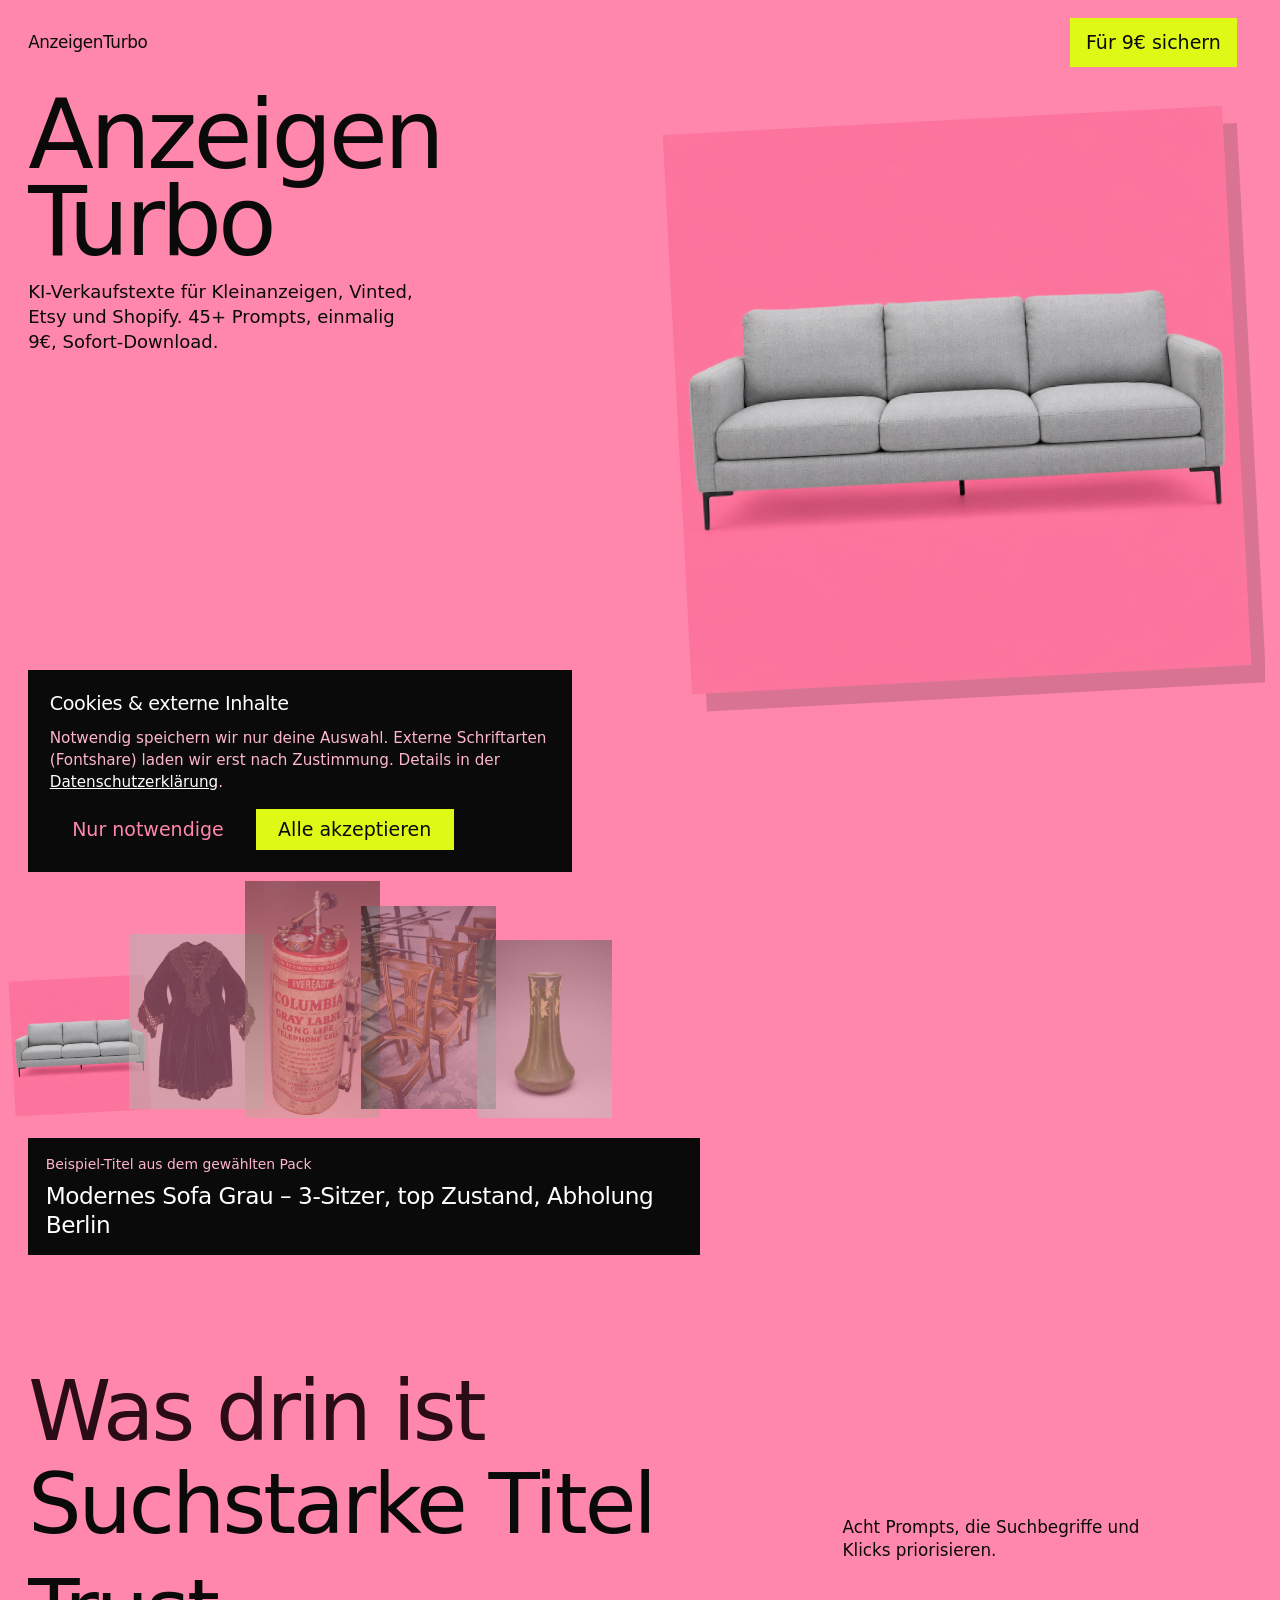
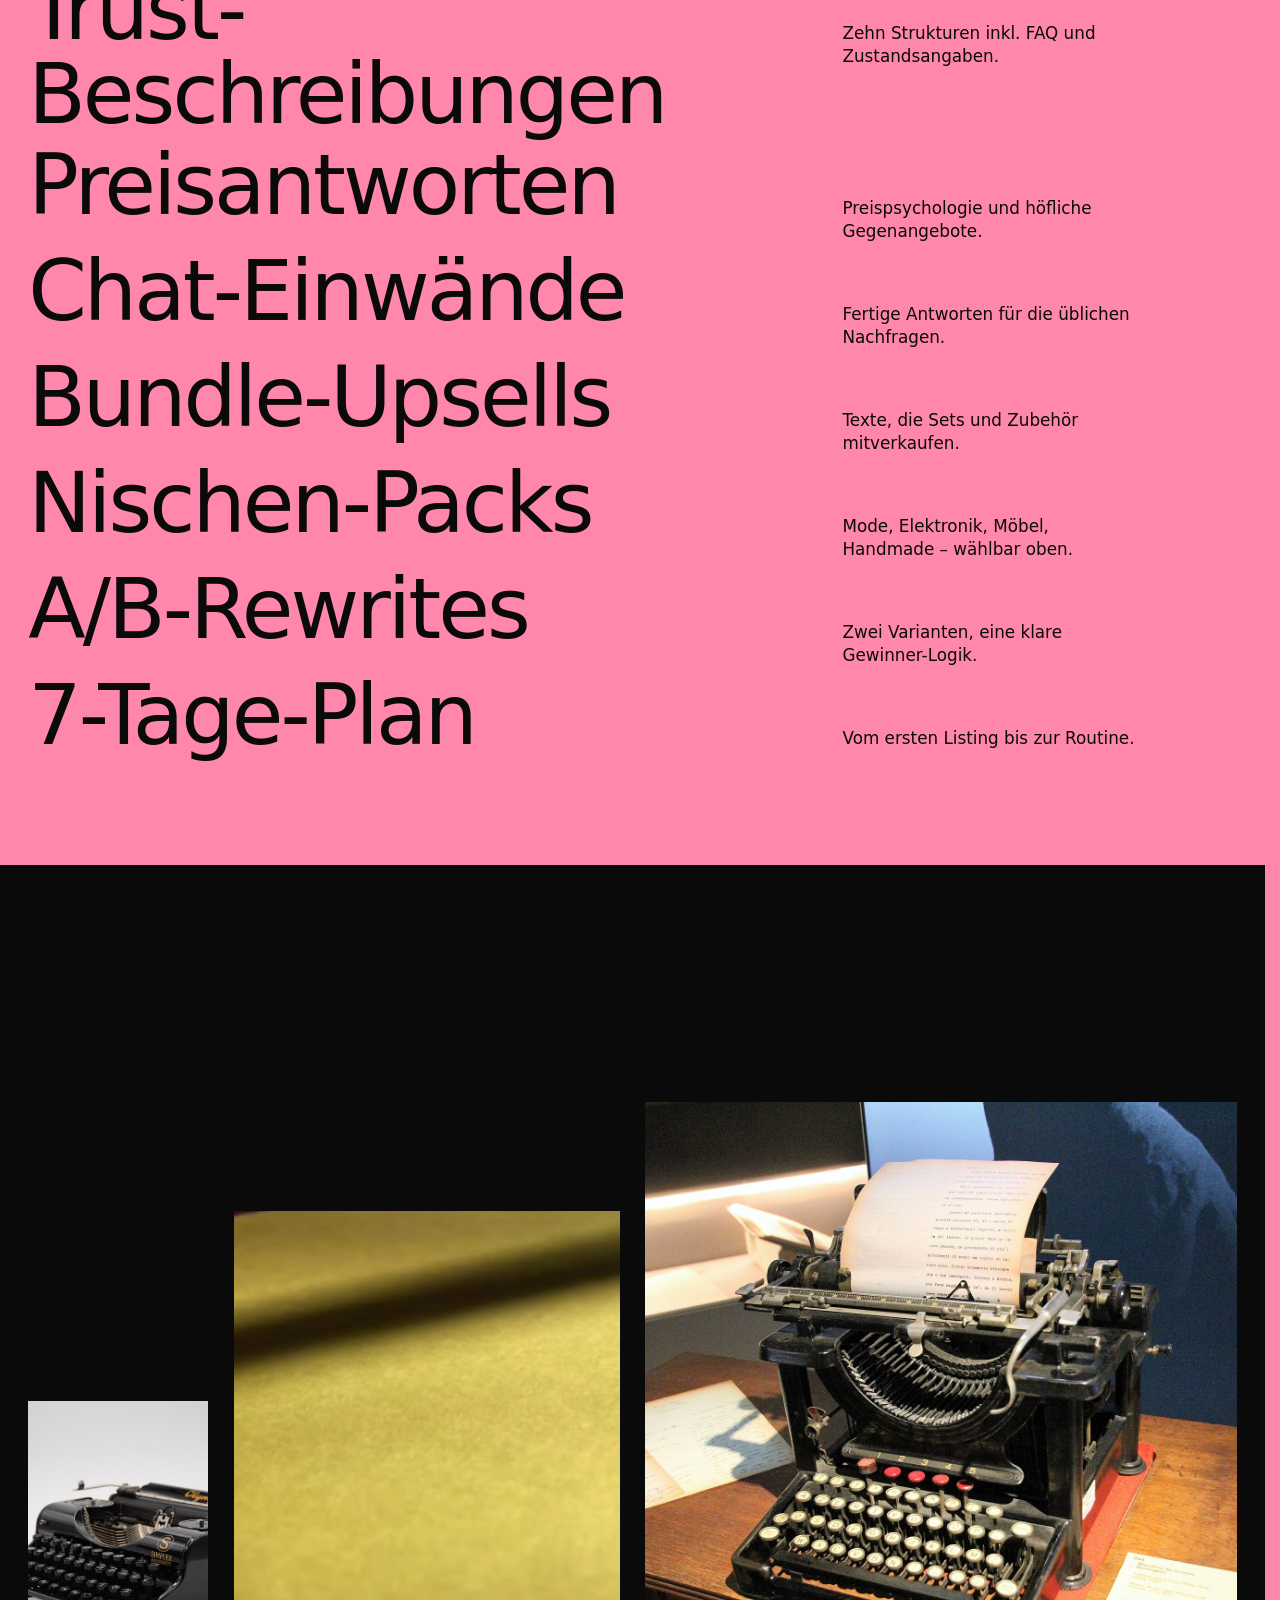
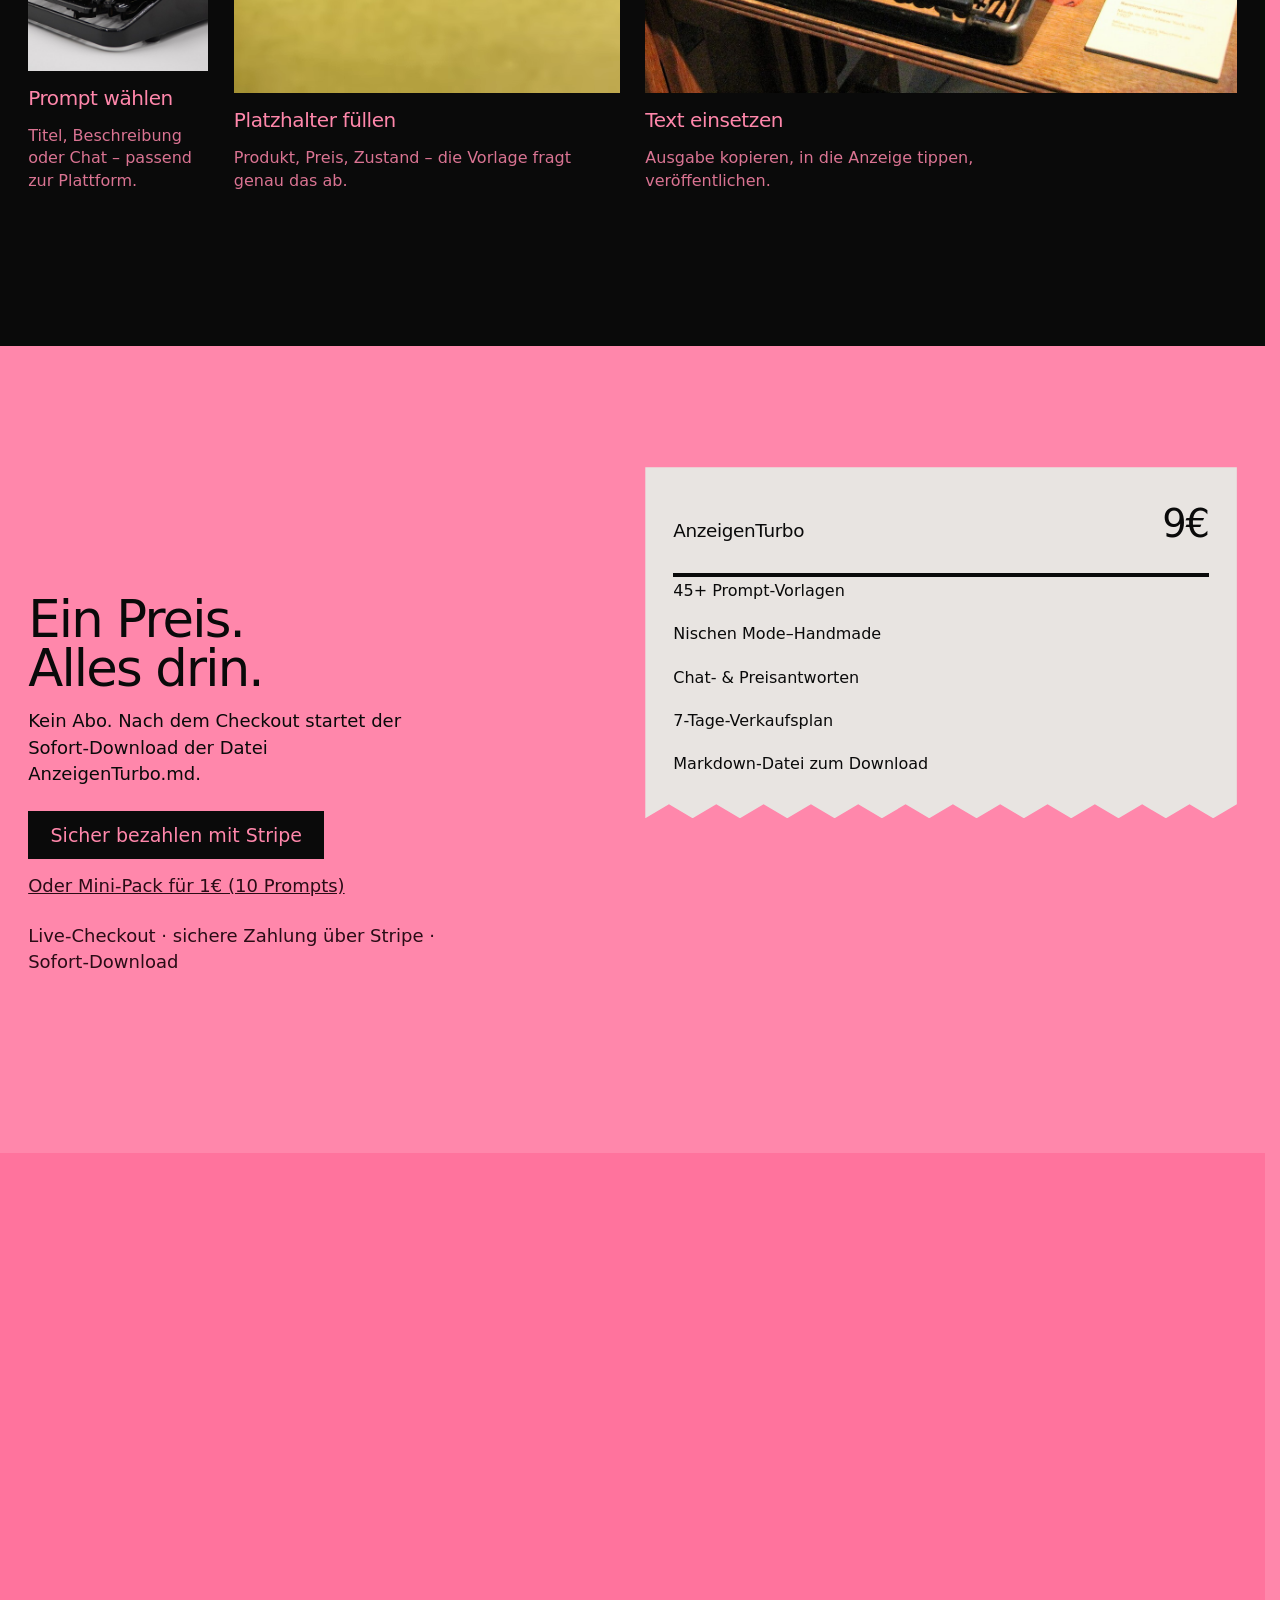
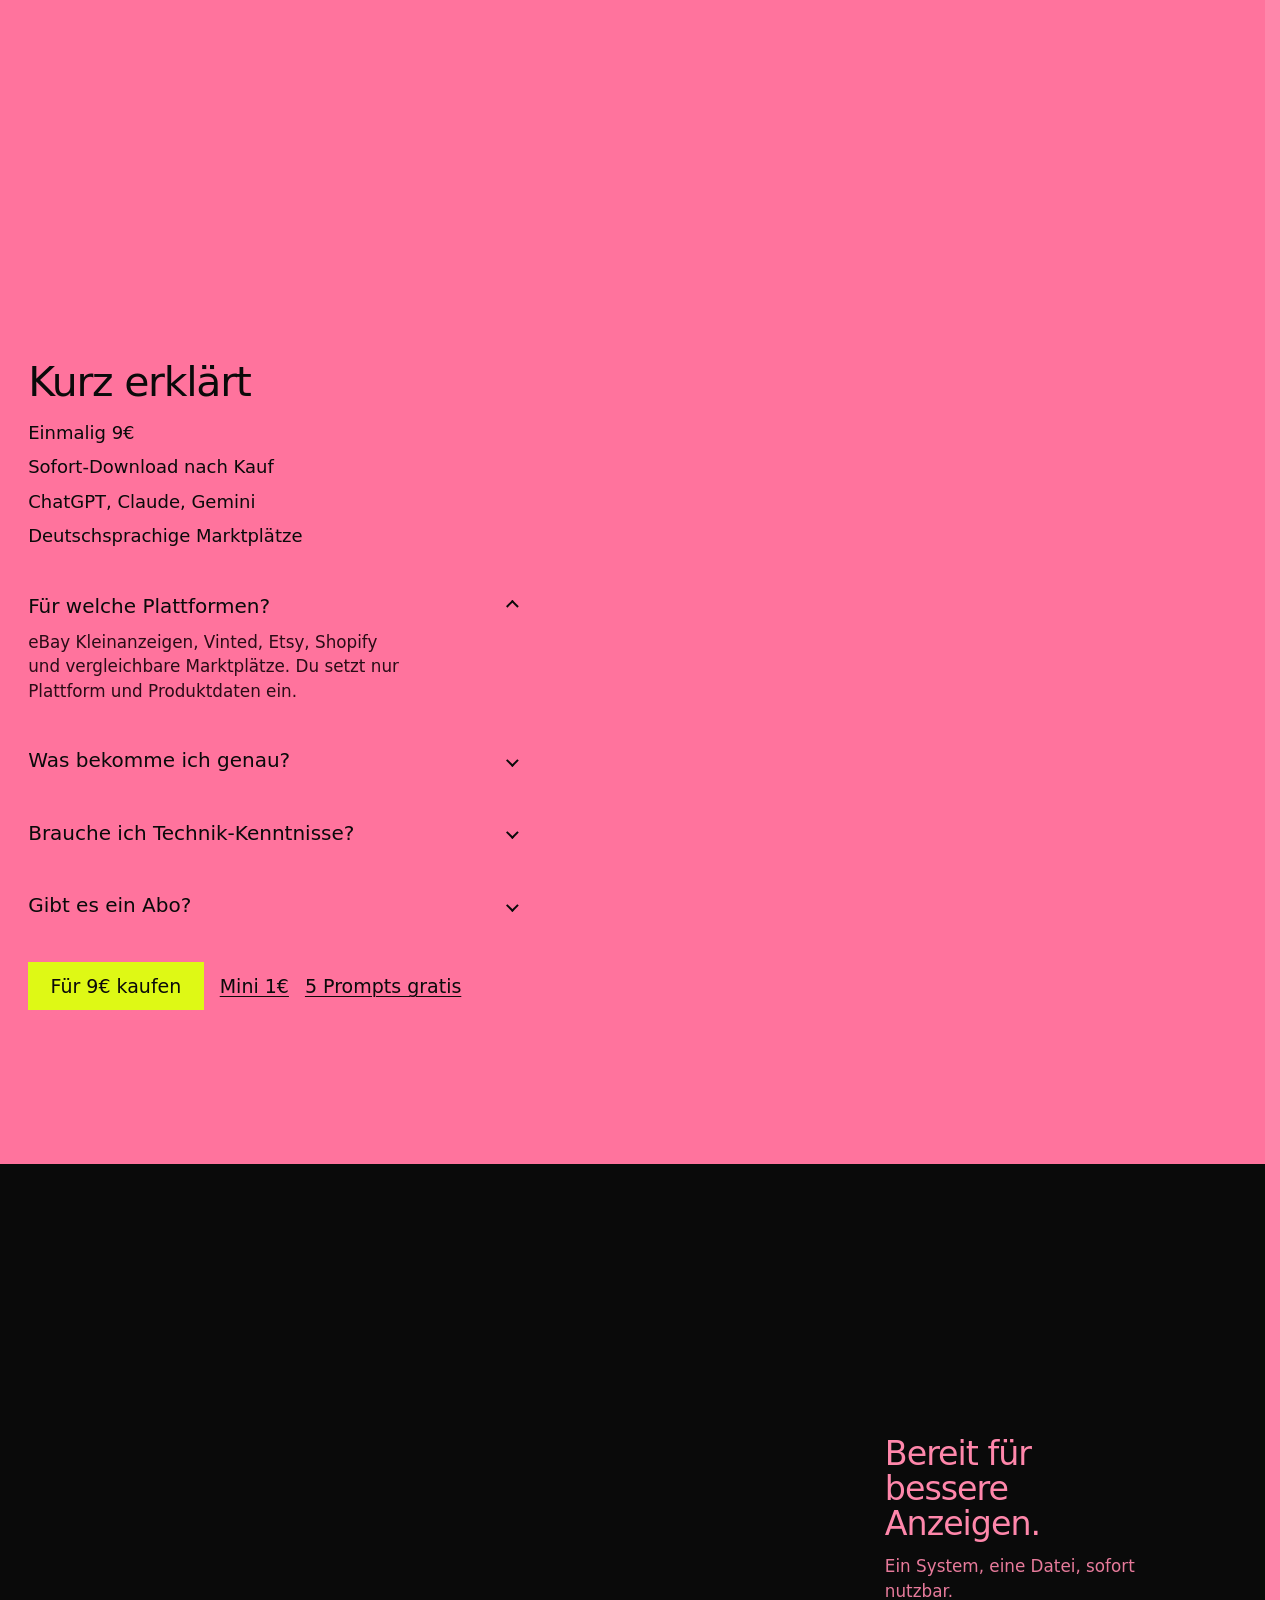
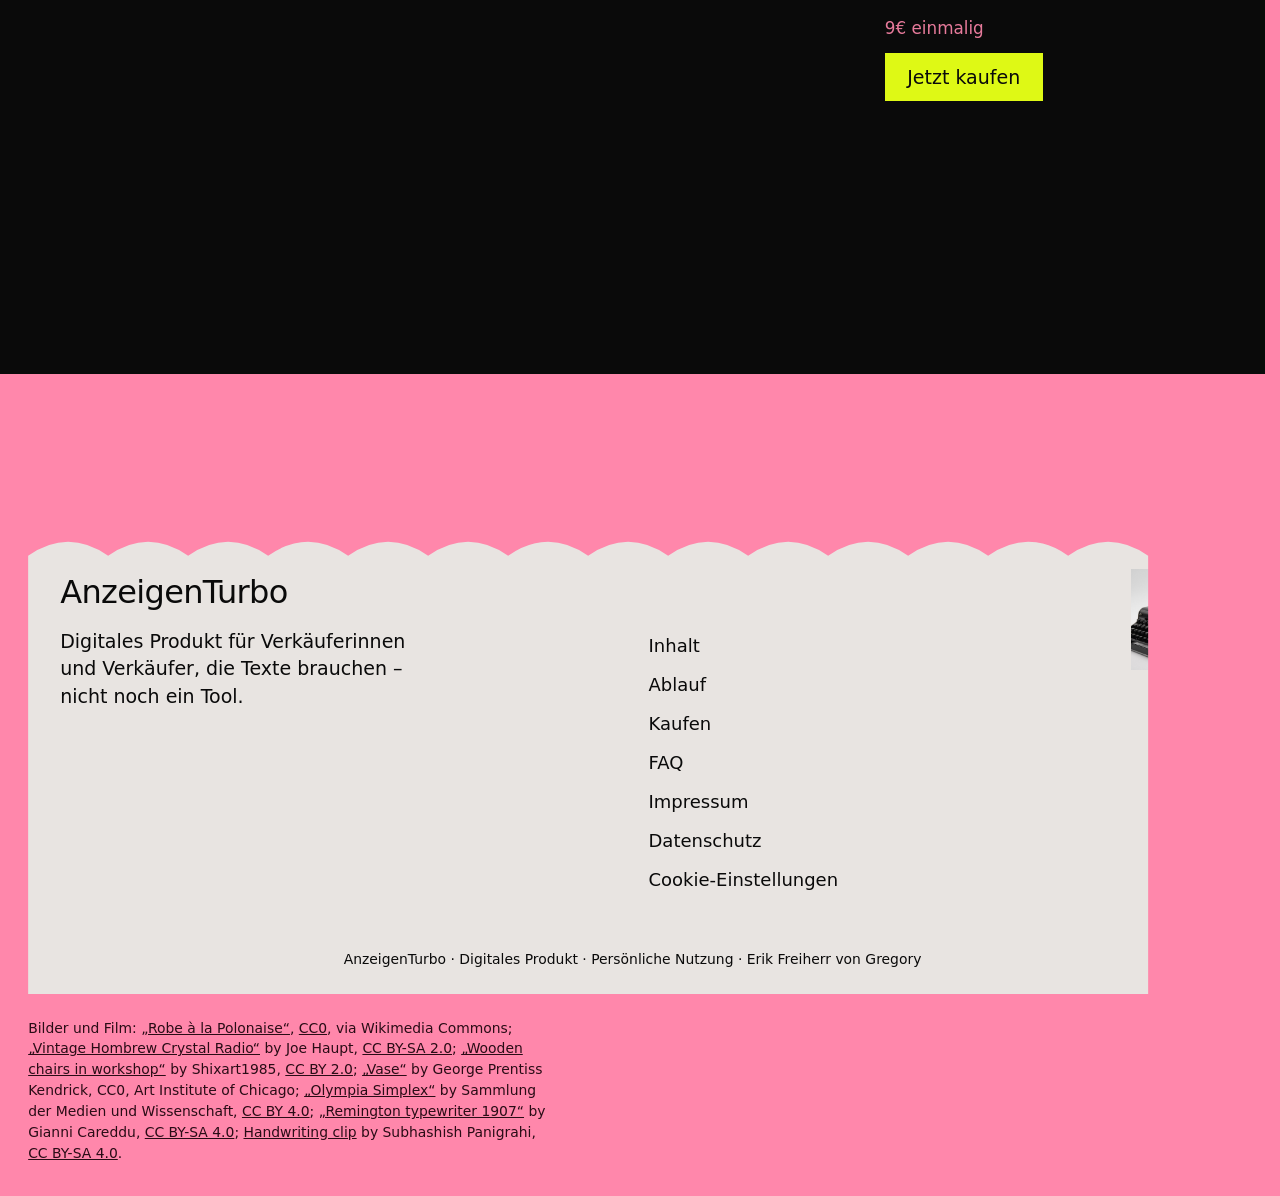
==== index.html @ a95c389b "Hero: floating sofa object without pink frame" ====
<!DOCTYPE html>
<html lang="de">
<head>
  <meta charset="utf-8" />
  <meta name="viewport" content="width=device-width, initial-scale=1" />
  <title>AnzeigenTurbo – Verkaufstexte in fünf Minuten</title>
  <meta name="description" content="45+ KI-Prompts für eBay Kleinanzeigen, Vinted, Etsy und Shopify. Einmalig 9€ – Sofort-Download." />
  <script>document.documentElement.classList.add("js");</script>
  <link rel="stylesheet" href="./styles.css?v=8" />
</head>
<body data-pack="voll">
  <header class="top">
    <a class="brand" href="./">AnzeigenTurbo</a>
    <a class="top-cta" id="top-buy" href="#kaufen">Für 9€ sichern</a>
  </header>

  <main>
    <section class="hero" aria-label="AnzeigenTurbo">
      <div class="hero-copy">
        <h1>Anzeigen<br />Turbo</h1>
        <p class="lede">KI-Verkaufstexte für Kleinanzeigen, Vinted, Etsy und Shopify. 45+ Prompts, einmalig 9€, Sofort-Download.</p>
        <a class="button hero-buy-inline" id="buy-btn" href="#kaufen">Jetzt für 9€</a>
      </div>

      <figure class="hero-object">
        <img id="hero-shot" src="./assets/anzeigenturbo-cover.png?v=8" width="1024" height="1024" alt="Modernes Sofa als Motiv für AnzeigenTurbo" />
      </figure>

      <div class="pack-meta wrap">
        <p class="arc-name" id="pack-name">Vollzugriff</p>
        <p class="arc-fact" id="pack-fact">45+ Prompts · 9€</p>
      </div>

      <div class="arc" aria-label="Nischen wählen">
        <div class="arc-track" id="arc-track" tabindex="0" role="listbox" aria-label="Prompt-Packs">
          <button type="button" class="arc-item is-active" role="option" aria-selected="true" data-pack="voll" data-name="Vollzugriff" data-fact="45+ Prompts · 9€" data-sample="Modernes Sofa Grau – 3-Sitzer, top Zustand, Abholung Berlin" data-img="./assets/anzeigenturbo-cover.png?v=8" data-alt="Modernes Sofa als Motiv für AnzeigenTurbo">
            <span class="arc-frame"><img src="./assets/anzeigenturbo-cover.png?v=8" width="1024" height="1024" alt="" /></span>
            <span class="sr-only">Vollzugriff</span>
          </button>
          <button type="button" class="arc-item" role="option" aria-selected="false" data-pack="mode" data-name="Mode" data-fact="Titel &amp; Maße für Kleidung" data-sample="Vintage Blazer Wolle Gr. M – kaum getragen, rauchfrei" data-img="./assets/found/robe-a-la-polonaise.jpg" data-alt="Historisches Kleid als Motiv für Mode-Anzeigen">
            <span class="arc-frame"><img src="./assets/found/robe-a-la-polonaise.jpg" width="1920" height="2486" alt="" loading="lazy" decoding="async" /></span>
            <span class="sr-only">Mode</span>
          </button>
          <button type="button" class="arc-item" role="option" aria-selected="false" data-pack="elektronik" data-name="Elektronik" data-fact="Technik klar, ohne Jargon" data-sample="Vintage Transistor-Radio – geprüft, inkl. Netzteil" data-img="./assets/found/vintage-hombrew-crystal-radio-15596109902.jpg" data-alt="Vintage-Radio als Motiv für Elektronik-Anzeigen">
            <span class="arc-frame"><img src="./assets/found/vintage-hombrew-crystal-radio-15596109902.jpg" width="1914" height="3400" alt="" loading="lazy" decoding="async" /></span>
            <span class="sr-only">Elektronik</span>
          </button>
          <button type="button" class="arc-item" role="option" aria-selected="false" data-pack="moebel" data-name="Möbel" data-fact="Maße, Zustand, Abholung" data-sample="Holzstuhl-Set restauriert – 4 Stück, massiv, Abholung" data-img="./assets/found/wooden-chairs-in-workshop-awaiting-restoration-and.jpg" data-alt="Holzstühle als Motiv für Möbel-Anzeigen">
            <span class="arc-frame"><img src="./assets/found/wooden-chairs-in-workshop-awaiting-restoration-and.jpg" width="1920" height="2876" alt="" loading="lazy" decoding="async" /></span>
            <span class="sr-only">Möbel</span>
          </button>
          <button type="button" class="arc-item" role="option" aria-selected="false" data-pack="handmade" data-name="Handmade" data-fact="Unikat-Story &amp; Material" data-sample="Handgefertigte Keramikvase – Unikat, Glasur Unikat" data-img="./assets/found/vase.jpg" data-alt="Keramikvase als Motiv für Handmade-Anzeigen">
            <span class="arc-frame"><img src="./assets/found/vase.jpg" width="843" height="1124" alt="" loading="lazy" decoding="async" /></span>
            <span class="sr-only">Handmade</span>
          </button>
        </div>
      </div>

      <div class="live-out" aria-live="polite">
        <p>Beispiel-Titel aus dem gewählten Pack</p>
        <strong id="live-sample">Modernes Sofa Grau – 3-Sitzer, top Zustand, Abholung Berlin</strong>
      </div>
    </section>

    <section class="features" id="nutzen" aria-labelledby="cap-heading">
      <h2 id="cap-heading" class="cap-lead" data-reveal>Was drin ist</h2>
      <ul class="cap-list" data-reveal>
        <li class="cap-row">
          <span class="cap-name">Suchstarke Titel</span>
          <span class="cap-desc">Acht Prompts, die Suchbegriffe und Klicks priorisieren.</span>
        </li>
        <li class="cap-row">
          <span class="cap-name">Trust-Beschreibungen</span>
          <span class="cap-desc">Zehn Strukturen inkl. FAQ und Zustandsangaben.</span>
        </li>
        <li class="cap-row">
          <span class="cap-name">Preisantworten</span>
          <span class="cap-desc">Preispsychologie und höfliche Gegenangebote.</span>
        </li>
        <li class="cap-row">
          <span class="cap-name">Chat-Einwände</span>
          <span class="cap-desc">Fertige Antworten für die üblichen Nachfragen.</span>
        </li>
        <li class="cap-row">
          <span class="cap-name">Bundle-Upsells</span>
          <span class="cap-desc">Texte, die Sets und Zubehör mitverkaufen.</span>
        </li>
        <li class="cap-row">
          <span class="cap-name">Nischen-Packs</span>
          <span class="cap-desc">Mode, Elektronik, Möbel, Handmade – wählbar oben.</span>
        </li>
        <li class="cap-row">
          <span class="cap-name">A/B-Rewrites</span>
          <span class="cap-desc">Zwei Varianten, eine klare Gewinner-Logik.</span>
        </li>
        <li class="cap-row">
          <span class="cap-name">7-Tage-Plan</span>
          <span class="cap-desc">Vom ersten Listing bis zur Routine.</span>
        </li>
      </ul>
    </section>

    <section class="how" id="ablauf" aria-labelledby="how-heading">
      <h2 id="how-heading" data-reveal>Drei Schritte.</h2>
      <div class="tiles">
        <article class="tile" data-reveal style="--i:0">
          <div class="tile-media shutter">
            <img src="./assets/found/olympia-simplex.jpg" width="1920" height="1280" alt="Schreibmaschine Olympia Simplex – Prompt wählen" loading="lazy" decoding="async" />
          </div>
          <h3>Prompt wählen</h3>
          <p>Titel, Beschreibung oder Chat – passend zur Plattform.</p>
        </article>
        <article class="tile" data-reveal style="--i:1">
          <div class="tile-media shutter">
            <video class="live-video" autoplay muted loop playsinline preload="metadata" poster="./assets/found/hand-writing-odia-character-poster.jpg" width="854" height="480" aria-hidden="true">
              <source src="./assets/found/hand-writing-odia-character.webm" type="video/webm" />
            </video>
            <img class="live-poster" src="./assets/found/hand-writing-odia-character-poster.jpg" width="854" height="480" alt="" hidden />
          </div>
          <h3>Platzhalter füllen</h3>
          <p>Produkt, Preis, Zustand – die Vorlage fragt genau das ab.</p>
        </article>
        <article class="tile" data-reveal style="--i:2">
          <div class="tile-media shutter">
            <img src="./assets/found/remington-typewriter-1907-02.jpg" width="1920" height="1280" alt="Remington-Schreibmaschine – Text in die Anzeige" loading="lazy" decoding="async" />
          </div>
          <h3>Text einsetzen</h3>
          <p>Ausgabe kopieren, in die Anzeige tippen, veröffentlichen.</p>
        </article>
      </div>
    </section>

    <section class="buy" id="kaufen" aria-labelledby="buy-heading">
      <div class="buy-grid">
        <div class="buy-copy" data-reveal>
          <h2 id="buy-heading">Ein Preis.<br />Alles drin.</h2>
          <p>Kein Abo. Nach dem Checkout startet der Sofort-Download der Datei AnzeigenTurbo.md.</p>
          <a class="button ink" id="stripe-buy" href="#" rel="noopener">Sicher bezahlen mit Stripe</a>
          <p class="fine"><a id="stripe-mini" href="https://buy.stripe.com/fZu14n9rYbTt8iLczH7N601" rel="noopener">Oder Mini-Pack für 1€ (10 Prompts)</a></p>
          <p class="fine" id="pay-note">Zahlung wird verbunden…</p>
        </div>
        <aside class="receipt" data-reveal aria-label="Leistungsumfang">
          <p class="receipt-total"><span>AnzeigenTurbo</span><span>9€</span></p>
          <ul class="receipt-rows">
            <li>45+ Prompt-Vorlagen</li>
            <li>Nischen Mode–Handmade</li>
            <li>Chat- &amp; Preisantworten</li>
            <li>7-Tage-Verkaufsplan</li>
            <li>Markdown-Datei zum Download</li>
          </ul>
        </aside>
      </div>
    </section>

    <section class="faq" id="faq" aria-labelledby="faq-heading">
      <div class="faq-grid">
        <div class="faq-photos" aria-hidden="true">
          <div class="faq-tall shutter drift" data-reveal>
            <img src="./assets/found/wooden-chairs-in-workshop-awaiting-restoration-and.jpg" width="1920" height="2876" alt="" loading="lazy" decoding="async" />
          </div>
          <div class="faq-square shutter" data-reveal>
            <img src="./assets/found/vase.jpg" width="843" height="1124" alt="" loading="lazy" decoding="async" />
          </div>
        </div>
        <div class="faq-copy" data-reveal>
          <h2 id="faq-heading">Kurz erklärt</h2>
          <ul class="facts">
            <li>Einmalig 9€</li>
            <li>Sofort-Download nach Kauf</li>
            <li>ChatGPT, Claude, Gemini</li>
            <li>Deutschsprachige Marktplätze</li>
          </ul>
          <details open>
            <summary>Für welche Plattformen?</summary>
            <p>eBay Kleinanzeigen, Vinted, Etsy, Shopify und vergleichbare Marktplätze. Du setzt nur Plattform und Produktdaten ein.</p>
          </details>
          <details>
            <summary>Was bekomme ich genau?</summary>
            <p>Die Markdown-Datei AnzeigenTurbo.md mit 45+ Prompts, Nutzungsanleitung, Regeln, 7-Tage-Plan und Checkliste.</p>
          </details>
          <details>
            <summary>Brauche ich Technik-Kenntnisse?</summary>
            <p>Nein. Prompt kopieren, Platzhalter füllen, in deine KI einfügen, Text in die Anzeige setzen.</p>
          </details>
          <details>
            <summary>Gibt es ein Abo?</summary>
            <p>Nein. Einmalzahlung, persönlicher Download, keine Folgekosten.</p>
          </details>
          <div class="faq-actions">
            <a class="button" href="#kaufen">Für 9€ kaufen</a>
            <a class="link-plain" href="https://buy.stripe.com/fZu14n9rYbTt8iLczH7N601">Mini 1€</a>
            <a class="link-plain" href="./download/Leadmagnet-5-Prompts.md" download>5 Prompts gratis</a>
          </div>
        </div>
      </div>
    </section>

    <section class="cta" id="schluss" aria-labelledby="cta-heading">
      <div class="cta-media shutter drift" data-reveal>
        <img src="./assets/anzeigenturbo-cover.png?v=8" width="1024" height="1024" alt="Modernes Sofa – AnzeigenTurbo Motiv" loading="lazy" decoding="async" />
      </div>
      <div class="cta-copy" data-reveal>
        <h2 id="cta-heading">Bereit für bessere Anzeigen.</h2>
        <p>Ein System, eine Datei, sofort nutzbar.</p>
        <p class="cta-price">9€ einmalig</p>
        <a class="button" id="cta-buy" href="#kaufen">Jetzt kaufen</a>
      </div>
    </section>
  </main>

  <footer class="site-footer">
    <div class="card-back">
      <div>
        <h2>AnzeigenTurbo</h2>
        <p class="msg">Digitales Produkt für Verkäuferinnen und Verkäufer, die Texte brauchen – nicht noch ein Tool.</p>
      </div>
      <div class="card-stamp" aria-hidden="true">
        <img src="./assets/found/olympia-simplex.jpg" width="1920" height="1280" alt="" loading="lazy" decoding="async" />
      </div>
      <nav class="card-links" aria-label="Fußnavigation">
        <a href="#nutzen">Inhalt</a>
        <a href="#ablauf">Ablauf</a>
        <a href="#kaufen">Kaufen</a>
        <a href="#faq">FAQ</a>
        <a href="./impressum.html">Impressum</a>
        <a href="./datenschutz.html">Datenschutz</a>
        <button type="button" class="link-plain cookie-open" data-cookie-open>Cookie-Einstellungen</button>
      </nav>
      <p class="imprint">AnzeigenTurbo · Digitales Produkt · Persönliche Nutzung · Erik Freiherr von Gregory</p>
    </div>
    <p class="credits">Bilder und Film: <a href="https://commons.wikimedia.org/wiki/File:Robe_%C3%A0_la_Polonaise_MET_C.I.51.15.62_B.jpg">„Robe à la Polonaise“</a>, <a href="https://creativecommons.org/publicdomain/zero/1.0/deed.en">CC0</a>, via Wikimedia Commons; <a href="https://commons.wikimedia.org/wiki/File:Vintage_Hombrew_Crystal_Radio_(15596109902).jpg">„Vintage Hombrew Crystal Radio“</a> by Joe Haupt, <a href="https://creativecommons.org/licenses/by-sa/2.0">CC BY-SA 2.0</a>; <a href="https://commons.wikimedia.org/w/index.php?curid=196835413">„Wooden chairs in workshop“</a> by Shixart1985, <a href="https://creativecommons.org/licenses/by/2.0/">CC BY 2.0</a>; <a href="https://www.artic.edu/artworks/195530">„Vase“</a> by George Prentiss Kendrick, CC0, Art Institute of Chicago; <a href="https://commons.wikimedia.org/wiki/File:Olympia_Simplex.jpg">„Olympia Simplex“</a> by Sammlung der Medien und Wissenschaft, <a href="https://creativecommons.org/licenses/by/4.0">CC BY 4.0</a>; <a href="https://commons.wikimedia.org/w/index.php?curid=63103660">„Remington typewriter 1907“</a> by Gianni Careddu, <a href="https://creativecommons.org/licenses/by-sa/4.0/">CC BY-SA 4.0</a>; <a href="https://commons.wikimedia.org/wiki/File:Hand-writing_Odia_character_%22%E0%AC%93%22.webm">Handwriting clip</a> by Subhashish Panigrahi, <a href="https://creativecommons.org/licenses/by-sa/4.0">CC BY-SA 4.0</a>.</p>
  </footer>

  <script src="./config.js"></script>
  <script src="./cookies.js"></script>
  <script src="./page.js"></script>
</body>
</html>
---- styles.css ----
/* AnzeigenTurbo — direction: hero-object / Bubblegum and lime / Clash Grotesk */

:root {
  --bg: #ff87ab;
  --surface: #ff739d;
  --ink: #0a0a0a;
  --muted: #2a0c16;
  --accent: #def915;
  --accent-ink: #0a0a0a;
  --field-1: #0a0a0a;
  --field-1-ink: #ff87ab;
  --paper: #e8e4e1;
  --paper-ink: #0a0a0a;

  --font-display: "Clash Grotesk", "Segoe UI", system-ui, sans-serif;
  --font-text: "Clash Grotesk", "Segoe UI", system-ui, sans-serif;

  --step-small: clamp(0.8125rem, 0.79rem + 0.1vw, 0.875rem);
  --step-body: clamp(1.0625rem, 1rem + 0.25vw, 1.1875rem);
  --step-lead: clamp(1.25rem, 1.1rem + 0.7vw, 1.625rem);
  --step-head: clamp(2rem, 1.3rem + 3.2vw, 4rem);
  --step-display: clamp(2.5rem, 1rem + 5.2vw, 5.25rem);
  --step-poster: clamp(2.5rem, 1.2rem + 5.2vw, 5.25rem);

  --margin: clamp(1rem, 2.2vw, 2rem);
  --gutter: clamp(1rem, 2vw, 2rem);
  --section: clamp(5rem, 12vw, 13rem);
  --radius: 0;

  --ease-out: cubic-bezier(0.22, 1, 0.36, 1);
  --ease-expo: cubic-bezier(0.16, 1, 0.3, 1);
  --ease-in-out: cubic-bezier(0.76, 0, 0.24, 1);
  --ease-soft: cubic-bezier(0.33, 1, 0.68, 1);
  --t-press: 140ms;
  --t-hover: 180ms;
  --t-ui: 240ms;
  --t-reveal: 800ms;
  --t-ground: 300ms;
}

*, *::before, *::after { box-sizing: border-box; }
html {
  -webkit-text-size-adjust: 100%;
  text-size-adjust: 100%;
  scroll-behavior: smooth;
}
body {
  margin: 0;
  background: var(--bg);
  color: var(--ink);
  font-family: var(--font-text);
  font-size: var(--step-body);
  font-weight: 400;
  line-height: 1.5;
  font-kerning: normal;
  -webkit-font-smoothing: antialiased;
  text-rendering: optimizeLegibility;
  transition: background-color var(--t-ground) ease;
}
body[data-pack="mode"] { background: #ff9ab8; }
body[data-pack="elektronik"] { background: #ff7aa0; }
body[data-pack="moebel"] { background: #ff95b0; }
body[data-pack="handmade"] { background: #ff8aaf; }

h1, h2, h3, p, figure, blockquote, ul, ol, dl, dd { margin: 0; }
ul[class], ol[class] { padding: 0; list-style: none; }
img, video, svg { display: block; max-width: 100%; }
img, video { height: auto; }
button { font: inherit; color: inherit; background: none; border: 0; padding: 0; cursor: pointer; }
a { color: inherit; }
::selection { background: var(--accent); color: var(--accent-ink); }
:focus-visible { outline: 2px solid var(--accent); outline-offset: 3px; }

.wrap { padding-inline: var(--margin); }
.grid {
  display: grid;
  grid-template-columns: repeat(12, minmax(0, 1fr));
  column-gap: var(--gutter);
}
.sr-only {
  position: absolute;
  width: 1px;
  height: 1px;
  overflow: hidden;
  clip-path: inset(50%);
  white-space: nowrap;
}

.button {
  display: inline-flex;
  align-items: center;
  justify-content: center;
  min-height: 3rem;
  padding: 0 1.4rem;
  background: var(--accent);
  color: var(--accent-ink);
  border-radius: var(--radius);
  text-decoration: none;
  font-weight: 500;
  white-space: nowrap;
  transition: transform var(--t-press) var(--ease-out), background-color var(--t-hover) ease;
}
.button:active { transform: scale(0.97); }
.button.wide { width: 100%; }
.button.ink {
  background: var(--ink);
  color: var(--bg);
}
.link-plain {
  text-decoration: underline;
  text-underline-offset: 0.18em;
  text-decoration-thickness: 0.07em;
}

/* ---------- top ---------- */
.top {
  display: flex;
  justify-content: space-between;
  align-items: center;
  padding: 1.1rem var(--margin);
  position: relative;
  z-index: 5;
}
.brand {
  font-weight: 500;
  font-size: 1.05rem;
  letter-spacing: -0.02em;
  text-decoration: none;
}
.top-cta {
  background: var(--accent);
  color: var(--accent-ink);
  text-decoration: none;
  font-weight: 500;
  padding: 0.65rem 1rem;
  min-height: 2.6rem;
  display: inline-flex;
  align-items: center;
  transition: transform var(--t-press) var(--ease-out);
}
.top-cta:active { transform: scale(0.97); }

/* ---------- hero: line-up on an arc ---------- */
.hero {
  position: relative;
  min-height: calc(100svh - 4.5rem);
  padding: 0.5rem 0 1.5rem;
  overflow: hidden;
  isolation: isolate;
}
.hero-copy {
  position: relative;
  z-index: 3;
  padding-inline: var(--margin);
  max-width: 28rem;
}
.hero h1 {
  font-size: clamp(2.75rem, 7.5vw, 6.5rem);
  font-weight: 400;
  letter-spacing: -0.04em;
  line-height: 0.9;
  max-width: 15ch;
  text-wrap: balance;
}
.hero .lede {
  margin-top: 0.85rem;
  font-size: 1.125rem;
  line-height: 1.4;
  max-width: 36ch;
  color: var(--ink);
}
.hero-buy-inline {
  display: none;
  margin-top: 1.25rem;
}

html { scrollbar-gutter: stable; overflow-x: hidden; }
body { overflow-x: hidden; }

.hero-object {
  position: absolute;
  right: max(var(--margin), 1vw);
  top: 4vh;
  width: min(48vw, 560px);
  aspect-ratio: 1 / 1;
  height: auto;
  margin: 0;
  overflow: visible;
  background: transparent;
  transform: rotate(-3deg);
  z-index: 1;
  pointer-events: none;
}
.hero-object img {
  width: 100%;
  max-width: none;
  height: 100%;
  object-fit: contain;
  object-position: center bottom;
  margin: 0;
  filter: drop-shadow(14px 18px 0 rgba(10, 10, 10, 0.16));
}
.pack-meta {
  position: relative;
  z-index: 3;
  margin-top: 1.5rem;
  text-align: left;
}
@media (min-width: 861px) {
  .pack-meta {
    margin-top: min(48vh, 460px);
  }
}
.pack-meta .arc-name {
  font-size: clamp(1.5rem, 2.8vw, 2.2rem);
  letter-spacing: -0.03em;
  line-height: 1.05;
  font-weight: 500;
}
.pack-meta .arc-fact {
  margin-top: 0.25rem;
  font-size: 1.05rem;
  color: var(--muted);
}

.arc {
  position: relative;
  z-index: 3;
  margin-top: 1.25rem;
}
.arc-track {
  display: flex;
  align-items: flex-end;
  gap: 0.75rem;
  overflow-x: auto;
  overflow-y: hidden;
  scroll-snap-type: x mandatory;
  -webkit-overflow-scrolling: touch;
  padding-inline: var(--margin);
  padding-bottom: 0.35rem;
  scrollbar-width: none;
}
.arc-track::-webkit-scrollbar { display: none; }

.arc-item {
  flex: 0 0 auto;
  width: 104px;
  scroll-snap-align: start;
  cursor: pointer;
  border: 0;
  background: transparent;
  color: inherit;
  opacity: 0.55;
  filter: brightness(0.8);
  transform: translateY(8px);
  transition: transform 220ms var(--ease-out), opacity 220ms ease, filter 220ms ease;
}
.arc-item.is-active {
  opacity: 1;
  filter: brightness(1);
  transform: translateY(0) rotate(-3deg);
}
.arc-item:nth-child(even) { transform: translateY(-4px); }
.arc-item.is-active:nth-child(even) { transform: translateY(0) rotate(-3deg); }

.arc-frame {
  width: 104px;
  height: 150px;
  overflow: hidden;
  background: #111;
}
.arc-frame img {
  width: 130%;
  max-width: none;
  height: 100%;
  object-fit: cover;
  margin-left: -15%;
}

.live-out {
  margin: 1.25rem var(--margin) 0;
  max-width: 42rem;
  padding: 1rem 1.1rem;
  background: var(--ink);
  color: var(--field-1-ink);
}
.live-out p {
  font-size: var(--step-small);
  color: #ffb6cb;
  margin-bottom: 0.35rem;
}
.live-out strong {
  display: block;
  font-size: clamp(1.15rem, 2vw, 1.45rem);
  font-weight: 500;
  letter-spacing: -0.02em;
  line-height: 1.25;
  color: #fff;
}

/* ---------- features: poster scale ---------- */
.features {
  padding: 10vh var(--margin) 12vh;
  background: var(--bg);
}
.cap-lead {
  color: var(--muted);
  font-size: var(--step-poster);
  font-weight: 500;
  letter-spacing: -0.035em;
  line-height: 1;
  margin-bottom: 0.6rem;
}
.cap-list {
  display: grid;
  gap: 0.35em;
  max-width: 100%;
}
.cap-row {
  display: grid;
  grid-template-columns: minmax(0, 2fr) minmax(0, 1fr);
  gap: var(--gutter);
  align-items: first baseline;
  transition: opacity var(--t-hover) ease;
}
.cap-list:hover .cap-row { opacity: 0.35; }
.cap-list:hover .cap-row:hover { opacity: 1; }
.cap-name {
  font-size: var(--step-poster);
  font-weight: 500;
  letter-spacing: -0.035em;
  line-height: 1;
}
.cap-desc {
  font-size: 1.05rem;
  line-height: 1.35;
  color: var(--ink);
  max-width: 28ch;
  font-weight: 400;
}

/* ---------- how: tiles that grow ---------- */
.how {
  padding: var(--section) var(--margin);
  background: var(--field-1);
  color: var(--field-1-ink);
}
.how h2 {
  font-size: clamp(2rem, 4vw, 3.2rem);
  font-weight: 400;
  letter-spacing: -0.03em;
  line-height: 1;
  max-width: 12ch;
  margin-bottom: 2rem;
}
.tiles {
  display: grid;
  grid-template-columns: repeat(12, minmax(0, 1fr));
  gap: var(--gutter);
  align-items: end;
}
.tile {
  display: flex;
  flex-direction: column;
  gap: 0.75rem;
}
.tile:nth-child(1) { grid-column: 1 / span 2; }
.tile:nth-child(2) { grid-column: 3 / span 4; }
.tile:nth-child(3) { grid-column: 7 / span 6; }
.tile-media {
  overflow: hidden;
  background: #1a1a1a;
  aspect-ratio: 3 / 4;
}
.tile:nth-child(1) .tile-media { aspect-ratio: 2 / 3; }
.tile:nth-child(2) .tile-media { aspect-ratio: 4 / 5; }
.tile:nth-child(3) .tile-media { aspect-ratio: 1 / 1; }
.tile-media img,
.tile-media video {
  width: 130%;
  max-width: none;
  height: 100%;
  object-fit: cover;
  margin-left: -15%;
}
.tile h3 {
  font-size: 1.25rem;
  font-weight: 500;
  letter-spacing: -0.02em;
}
.tile p {
  font-size: 1rem;
  color: var(--field-1-ink);
  max-width: 28ch;
  line-height: 1.4;
  opacity: 0.85;
}

/* ---------- pricing: itemised receipt ---------- */
.buy {
  padding: var(--section) var(--margin);
  background: var(--bg);
}
.buy-grid {
  display: grid;
  grid-template-columns: repeat(12, minmax(0, 1fr));
  gap: var(--gutter);
  align-items: start;
}
.buy-copy {
  grid-column: 1 / span 5;
  padding-top: 6rem;
}
.buy-copy h2 {
  font-size: clamp(2.4rem, 4vw, 4rem);
  font-weight: 400;
  letter-spacing: -0.035em;
  line-height: 0.95;
  max-width: 10ch;
  margin-bottom: 1rem;
}
.buy-copy > p {
  font-size: 1.125rem;
  max-width: 36ch;
  margin-bottom: 1.5rem;
  line-height: 1.45;
}
.receipt {
  grid-column: 7 / span 6;
  background: var(--paper);
  color: var(--paper-ink);
  padding: 1.75rem 1.75rem 2.5rem;
  margin-top: -2rem;
  justify-self: stretch;
  clip-path: polygon(
    0 0, 100% 0, 100% calc(100% - 14px),
    96% 100%, 92% calc(100% - 14px), 88% 100%, 84% calc(100% - 14px),
    80% 100%, 76% calc(100% - 14px), 72% 100%, 68% calc(100% - 14px),
    64% 100%, 60% calc(100% - 14px), 56% 100%, 52% calc(100% - 14px),
    48% 100%, 44% calc(100% - 14px), 40% 100%, 36% calc(100% - 14px),
    32% 100%, 28% calc(100% - 14px), 24% 100%, 20% calc(100% - 14px),
    16% 100%, 12% calc(100% - 14px), 8% 100%, 4% calc(100% - 14px),
    0 100%
  );
}
.receipt-rows {
  display: grid;
  gap: 0.9rem;
  margin-top: 1.25rem;
  padding-top: 1.1rem;
  border-top: 4px solid var(--ink);
}
.receipt-rows li {
  font-size: 1rem;
  padding: 0.15rem 0;
}
.receipt-total {
  display: flex;
  justify-content: space-between;
  align-items: baseline;
  gap: 1rem;
  font-size: clamp(2rem, 3vw, 2.75rem);
  font-weight: 500;
  letter-spacing: -0.03em;
  font-variant-numeric: tabular-nums;
}
.receipt-total span:first-child {
  font-size: 1.15rem;
  font-weight: 500;
  letter-spacing: -0.02em;
}
.fine {
  margin-top: 0.9rem;
  font-size: var(--step-small);
  color: var(--muted);
}

/* ---------- faq ---------- */
.faq {
  padding: var(--section) var(--margin);
  background: var(--surface);
}
.faq-grid {
  display: grid;
  grid-template-columns: repeat(12, minmax(0, 1fr));
  gap: var(--gutter);
  align-items: start;
}
.faq-copy {
  grid-column: 1 / span 5;
}
.faq-copy h2 {
  font-size: clamp(2rem, 3.2vw, 2.75rem);
  font-weight: 400;
  letter-spacing: -0.03em;
  line-height: 1;
  margin-bottom: 1rem;
}
.facts {
  display: grid;
  gap: 0.45rem;
  margin-bottom: 1.75rem;
  font-size: 1.125rem;
}
.faq details {
  padding: 0.9rem 0;
}
.faq details + details { margin-top: 0.85rem; }
.faq summary {
  list-style: none;
  font-size: 1.25rem;
  font-weight: 500;
  cursor: pointer;
  display: flex;
  justify-content: space-between;
  gap: 1rem;
  align-items: center;
}
.faq summary::-webkit-details-marker { display: none; }
.faq summary::after {
  content: "";
  width: 0.55rem;
  height: 0.55rem;
  border-right: 2px solid currentColor;
  border-bottom: 2px solid currentColor;
  transform: rotate(45deg);
  flex-shrink: 0;
  transition: transform var(--t-ui) var(--ease-out);
}
.faq details[open] summary::after { transform: rotate(225deg); }
.faq details p {
  margin-top: 0.55rem;
  font-size: 1.05rem;
  color: var(--muted);
  max-width: 36ch;
  line-height: 1.45;
}
.buy-copy > p,
.hero .lede,
.cta-copy p,
.tile p,
.card-back .msg {
  max-width: 36ch;
}
.faq-actions {
  display: flex;
  flex-wrap: wrap;
  gap: 1rem;
  align-items: center;
  margin-top: 1.75rem;
}
.faq-photos {
  grid-column: 7 / span 6;
  position: relative;
  min-height: 70vh;
}
.faq-tall {
  position: absolute;
  inset: -2rem 0 5rem auto;
  width: min(100%, 520px);
  height: calc(100% + 2rem);
  overflow: hidden;
  background: #111;
}
.faq-tall img {
  width: 130%;
  max-width: none;
  height: 100%;
  object-fit: cover;
  margin-left: -15%;
}
.faq-square {
  position: absolute;
  left: 0;
  bottom: 0;
  width: 38%;
  aspect-ratio: 1;
  overflow: hidden;
  background: #222;
  z-index: 1;
}
.faq-square img {
  width: 120%;
  max-width: none;
  height: 100%;
  object-fit: cover;
  margin-left: -10%;
}

/* ---------- cta: object returns ---------- */
.cta {
  position: relative;
  min-height: 90svh;
  background: var(--field-1);
  color: var(--field-1-ink);
  overflow: hidden;
  display: flex;
  align-items: center;
  justify-content: flex-end;
  padding: 2rem var(--margin);
}
.cta-media {
  position: absolute;
  inset: 0 28% 0 0;
  overflow: hidden;
}
.cta-media img {
  width: 100%;
  max-width: none;
  height: 100%;
  object-fit: cover;
  object-position: center 40%;
  margin: 0;
}
.cta-copy {
  position: relative;
  z-index: 1;
  width: min(22rem, 100%);
  padding-block: 2rem;
}
.cta-copy h2 {
  font-size: clamp(1.75rem, 2.6vw, 2.4rem);
  font-weight: 400;
  letter-spacing: -0.03em;
  line-height: 1.05;
  max-width: 12ch;
  margin-bottom: 0.75rem;
}
.cta-copy p {
  font-size: 1.05rem;
  color: var(--field-1-ink);
  margin-bottom: 0.75rem;
  max-width: 24ch;
  opacity: 0.9;
}
.cta-price {
  font-size: 1.35rem;
  font-weight: 500;
  margin-bottom: 1.25rem;
  font-variant-numeric: tabular-nums;
}

/* ---------- footer: back of card ---------- */
.site-footer {
  padding: var(--section) var(--margin) 2rem;
  background: var(--bg);
}
.card-back {
  background: var(--paper);
  color: var(--paper-ink);
  min-height: 26rem;
  padding: 2.5rem 2rem 1.5rem;
  clip-path: path(
    "M 0,28 Q 40,0 80,28 Q 120,0 160,28 Q 200,0 240,28 Q 280,0 320,28 Q 360,0 400,28 Q 440,0 480,28 Q 520,0 560,28 Q 600,0 640,28 Q 680,0 720,28 Q 760,0 800,28 Q 840,0 880,28 Q 920,0 960,28 Q 1000,0 1040,28 Q 1080,0 1120,28 L 1120,999 L 0,999 Z"
  );
  display: grid;
  grid-template-columns: 1fr 1fr;
  gap: 2rem;
  position: relative;
}
.card-back h2 {
  font-size: clamp(1.75rem, 2.5vw, 2rem);
  font-weight: 500;
  letter-spacing: -0.02em;
  margin-bottom: 0.75rem;
}
.card-back .msg {
  max-width: 32ch;
  line-height: 1.45;
}
.card-stamp {
  position: absolute;
  top: 2.2rem;
  right: 1.5rem;
  width: 88px;
  padding: 6px;
  background: var(--paper);
}
.card-stamp img {
  width: 100%;
  aspect-ratio: 3 / 4;
  object-fit: cover;
}
.card-links {
  display: grid;
  gap: 0.75rem;
  align-content: end;
  padding-top: 4rem;
  font-size: 1.125rem;
}
.card-links a { text-decoration: none; }
.card-links a:hover { text-decoration: underline; }
.imprint {
  grid-column: 1 / -1;
  text-align: center;
  font-size: var(--step-small);
  margin-top: 1.5rem;
}
.credits {
  margin-top: 1.5rem;
  font-size: var(--step-small);
  color: var(--muted);
  max-width: 60ch;
  line-height: 1.5;
}
.credits a { color: inherit; }

/* ---------- motion ---------- */
@media (prefers-reduced-motion: no-preference) {
  .js [data-reveal] {
    opacity: 0;
    transform: translateY(24px);
    transition: opacity 700ms var(--ease-out), transform 900ms var(--ease-out);
  }
  .js [data-reveal].is-in {
    opacity: 1;
    transform: none;
  }
  .js .shutter[data-reveal] {
    opacity: 1;
    transform: none;
    clip-path: inset(0 0 100% 0);
    transition: clip-path 1100ms var(--ease-in-out);
  }
  .js .shutter[data-reveal].is-in { clip-path: inset(0 0 0 0); }
  .js .shutter[data-reveal] img,
  .js .shutter[data-reveal] video {
    transform: scale(1.12);
    transition: transform 1500ms var(--ease-soft);
  }
  .js .shutter[data-reveal].is-in img,
  .js .shutter[data-reveal].is-in video { transform: none; }
  .drift img {
    animation: drift 18s var(--ease-soft) infinite alternate;
  }
  @keyframes drift {
    from { transform: scale(1.08) translate3d(0, 0, 0); }
    to { transform: scale(1.16) translate3d(-3%, -2%, 0); }
  }
}
@media (prefers-reduced-motion: reduce) {
  .live-video { display: none; }
  .live-poster { display: block !important; }
}

/* ---------- phone ---------- */
@media (max-width: 860px) {
  .hero {
    min-height: auto;
    padding-bottom: 5.5rem;
  }
  .hero-buy-inline {
    display: inline-flex;
    width: 100%;
    min-height: 3.25rem;
  }
  .hero h1 { font-size: clamp(2.4rem, 11vw, 3.4rem); max-width: 11ch; }
  .hero-object {
    position: relative;
    right: auto;
    top: auto;
    width: min(92vw, 440px);
    aspect-ratio: 1 / 1;
    height: auto;
    max-height: none;
    margin: 0.75rem auto 0;
    transform: rotate(-2deg);
    pointer-events: auto;
  }
  .hero {
    display: flex;
    flex-direction: column;
  }
  .hero-object { order: 2; }
  .pack-meta { order: 3; margin-top: 1.25rem; }
  .arc { order: 4; }
  .live-out { order: 5; }
  .hero-copy { order: 1; }
  .arc { margin-top: 1rem; }
  .arc-item { width: 88px; }
  .arc-frame { width: 88px; height: 120px; }
  .cap-row { grid-template-columns: 1fr; gap: 0.35rem; }
  .cap-name { font-size: clamp(2rem, 11vw, 3.2rem); }
  .cap-list > li:first-child { font-size: clamp(1.4rem, 6vw, 2rem); }
  .features { padding-block: 10vh; }
  .tiles { display: flex; flex-direction: column; gap: 1.75rem; }
  .tile { width: 100%; }
  .tile:nth-child(1) .tile-media { height: 34vw; aspect-ratio: auto; }
  .tile:nth-child(2) .tile-media { height: 46vw; aspect-ratio: auto; }
  .tile:nth-child(3) .tile-media { height: 62vw; aspect-ratio: auto; }
  .buy-copy, .receipt, .faq-copy, .faq-photos { grid-column: 1 / -1; }
  .buy-copy { padding-top: 0; margin-bottom: 2rem; }
  .receipt { margin-top: 0; width: 86%; justify-self: center; }
  .faq-photos {
    min-height: 70vw;
    margin-bottom: 2rem;
    order: -1;
  }
  .faq-grid { display: flex; flex-direction: column; }
  .faq-tall {
    position: relative;
    inset: auto;
    width: 100%;
    height: 70vw;
  }
  .faq-square {
    width: 38%;
    right: 0;
    left: auto;
    bottom: -8%;
  }
  .cta {
    flex-direction: column;
    align-items: stretch;
    min-height: auto;
    padding-block: 2.5rem;
  }
  .cta-copy { order: -1; width: 100%; padding-bottom: 1.5rem; }
  .cta-media {
    position: relative;
    inset: auto;
    width: 130%;
    margin-left: -15%;
    height: 55svh;
  }
  .card-back {
    grid-template-columns: 1fr;
    clip-path: none;
    border-radius: 0;
    padding-top: 3rem;
  }
  .card-stamp { width: 64px; }
  .card-links { padding-top: 1rem; }
}

/* ---------- legal pages ---------- */
.legal-page { background: var(--bg); }
.legal {
  max-width: 42rem;
  padding-block: 3rem 4rem;
}
.legal h1 {
  font-size: clamp(2.2rem, 5vw, 3.4rem);
  font-weight: 400;
  letter-spacing: -0.035em;
  line-height: 0.95;
  margin-bottom: 0.75rem;
}
.legal-lead {
  font-size: 1.125rem;
  margin-bottom: 2rem;
  max-width: 40ch;
}
.legal h2 {
  font-size: 1.35rem;
  font-weight: 500;
  letter-spacing: -0.02em;
  margin: 2rem 0 0.65rem;
}
.legal h3 {
  font-size: 1.1rem;
  font-weight: 500;
  margin: 1.25rem 0 0.5rem;
}
.legal p,
.legal li {
  line-height: 1.55;
  max-width: 62ch;
}
.legal ul {
  padding-left: 1.2rem;
  margin: 0.5rem 0 1rem;
}
.legal a { text-underline-offset: 0.15em; }
.legal-nav {
  margin-top: 2.5rem;
  padding-top: 1.5rem;
}
.legal-foot {
  padding: 0 var(--margin) 2rem;
}
.legal-foot a,
.cookie-open {
  font: inherit;
  color: inherit;
}
.card-links .cookie-open {
  text-align: left;
  text-decoration: none;
}
.card-links .cookie-open:hover { text-decoration: underline; }

/* ---------- cookie banner ---------- */
.cookie-banner {
  position: fixed;
  inset: auto var(--margin) var(--margin) var(--margin);
  z-index: 100;
  max-width: 34rem;
}
.cookie-banner[hidden] { display: none !important; }
.cookie-inner {
  background: var(--ink);
  color: var(--field-1-ink);
  padding: 1.25rem 1.35rem 1.35rem;
}
.cookie-inner h2 {
  font-size: 1.2rem;
  font-weight: 500;
  letter-spacing: -0.02em;
  margin: 0 0 0.5rem;
  color: #fff;
}
.cookie-inner p {
  font-size: 0.95rem;
  line-height: 1.45;
  margin: 0 0 1rem;
  color: #ffb6cb;
  max-width: none;
}
.cookie-inner a { color: #fff; }
.cookie-actions {
  display: flex;
  flex-wrap: wrap;
  gap: 0.6rem;
}
.cookie-actions .button { min-height: 2.6rem; }
@media (max-width: 860px) {
  .cookie-banner {
    inset: auto 0 0 0;
    max-width: none;
  }
  .cookie-actions .button { flex: 1 1 auto; }
}
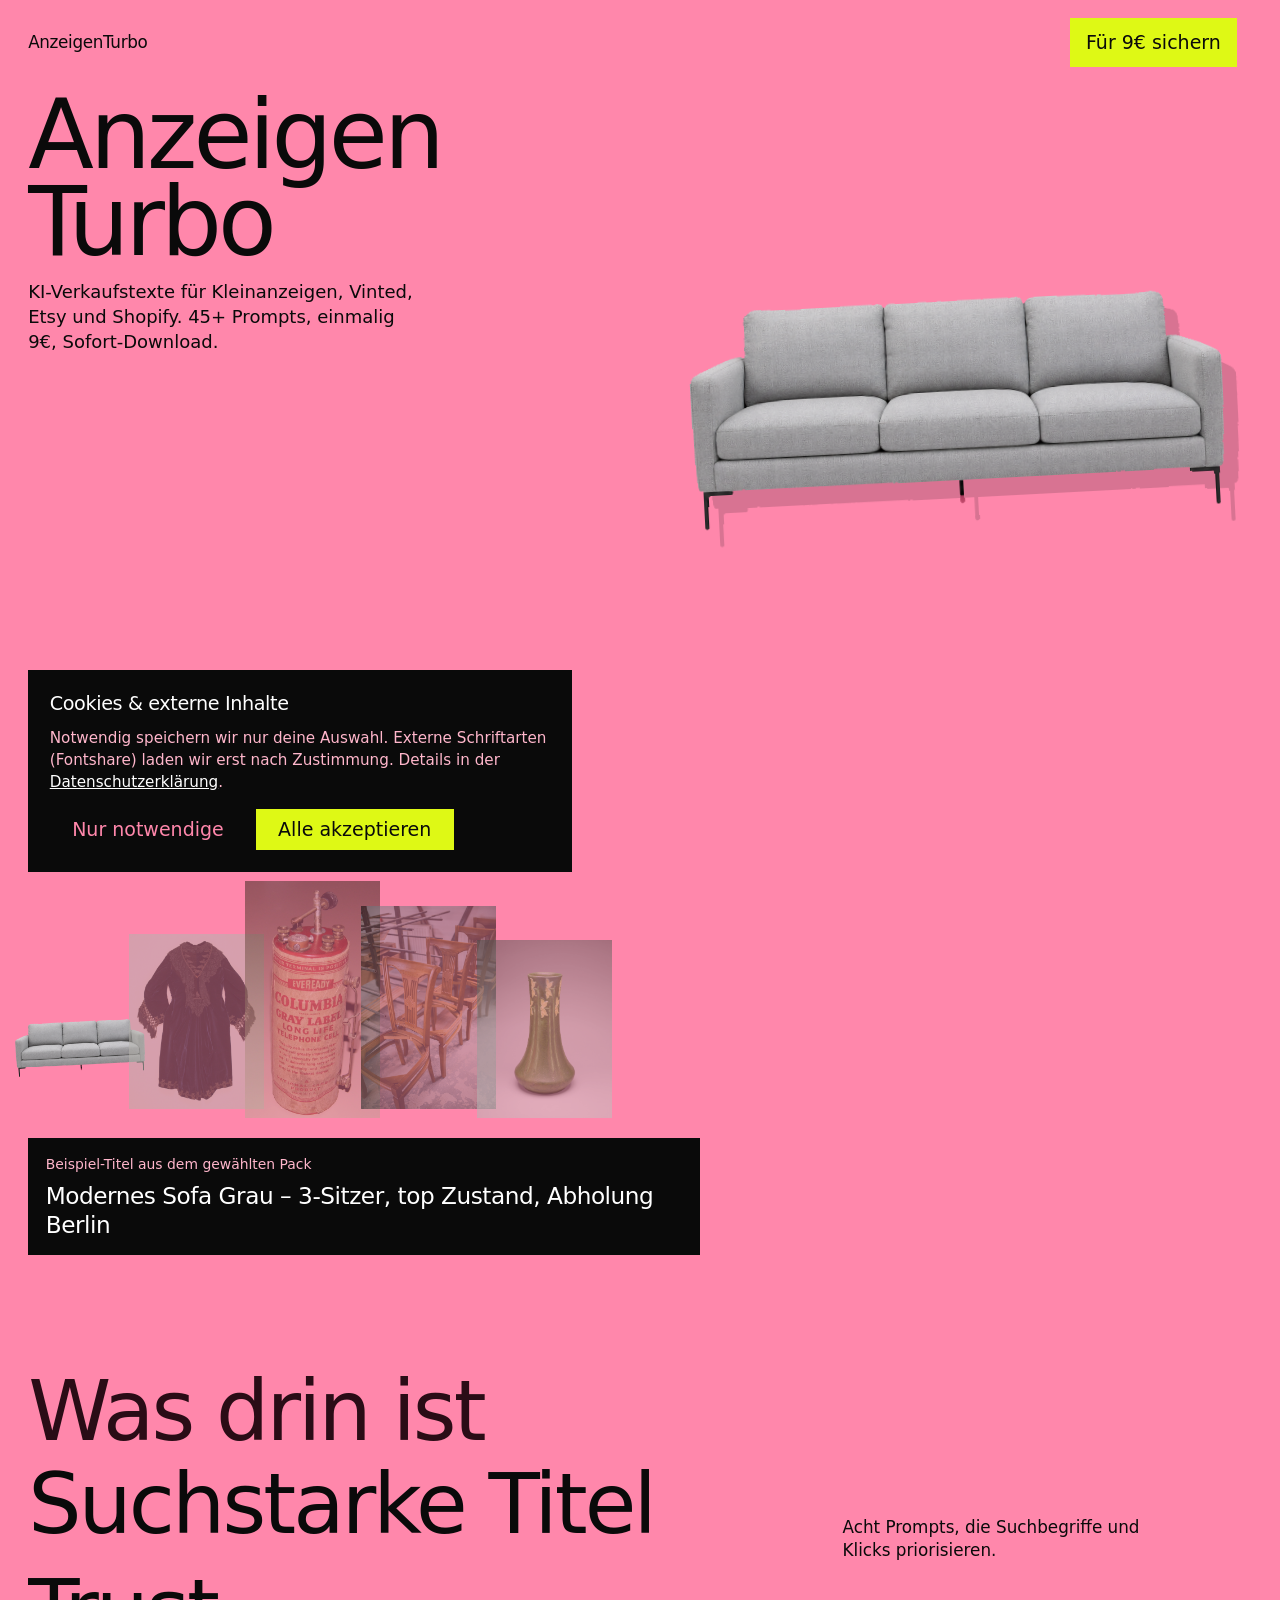
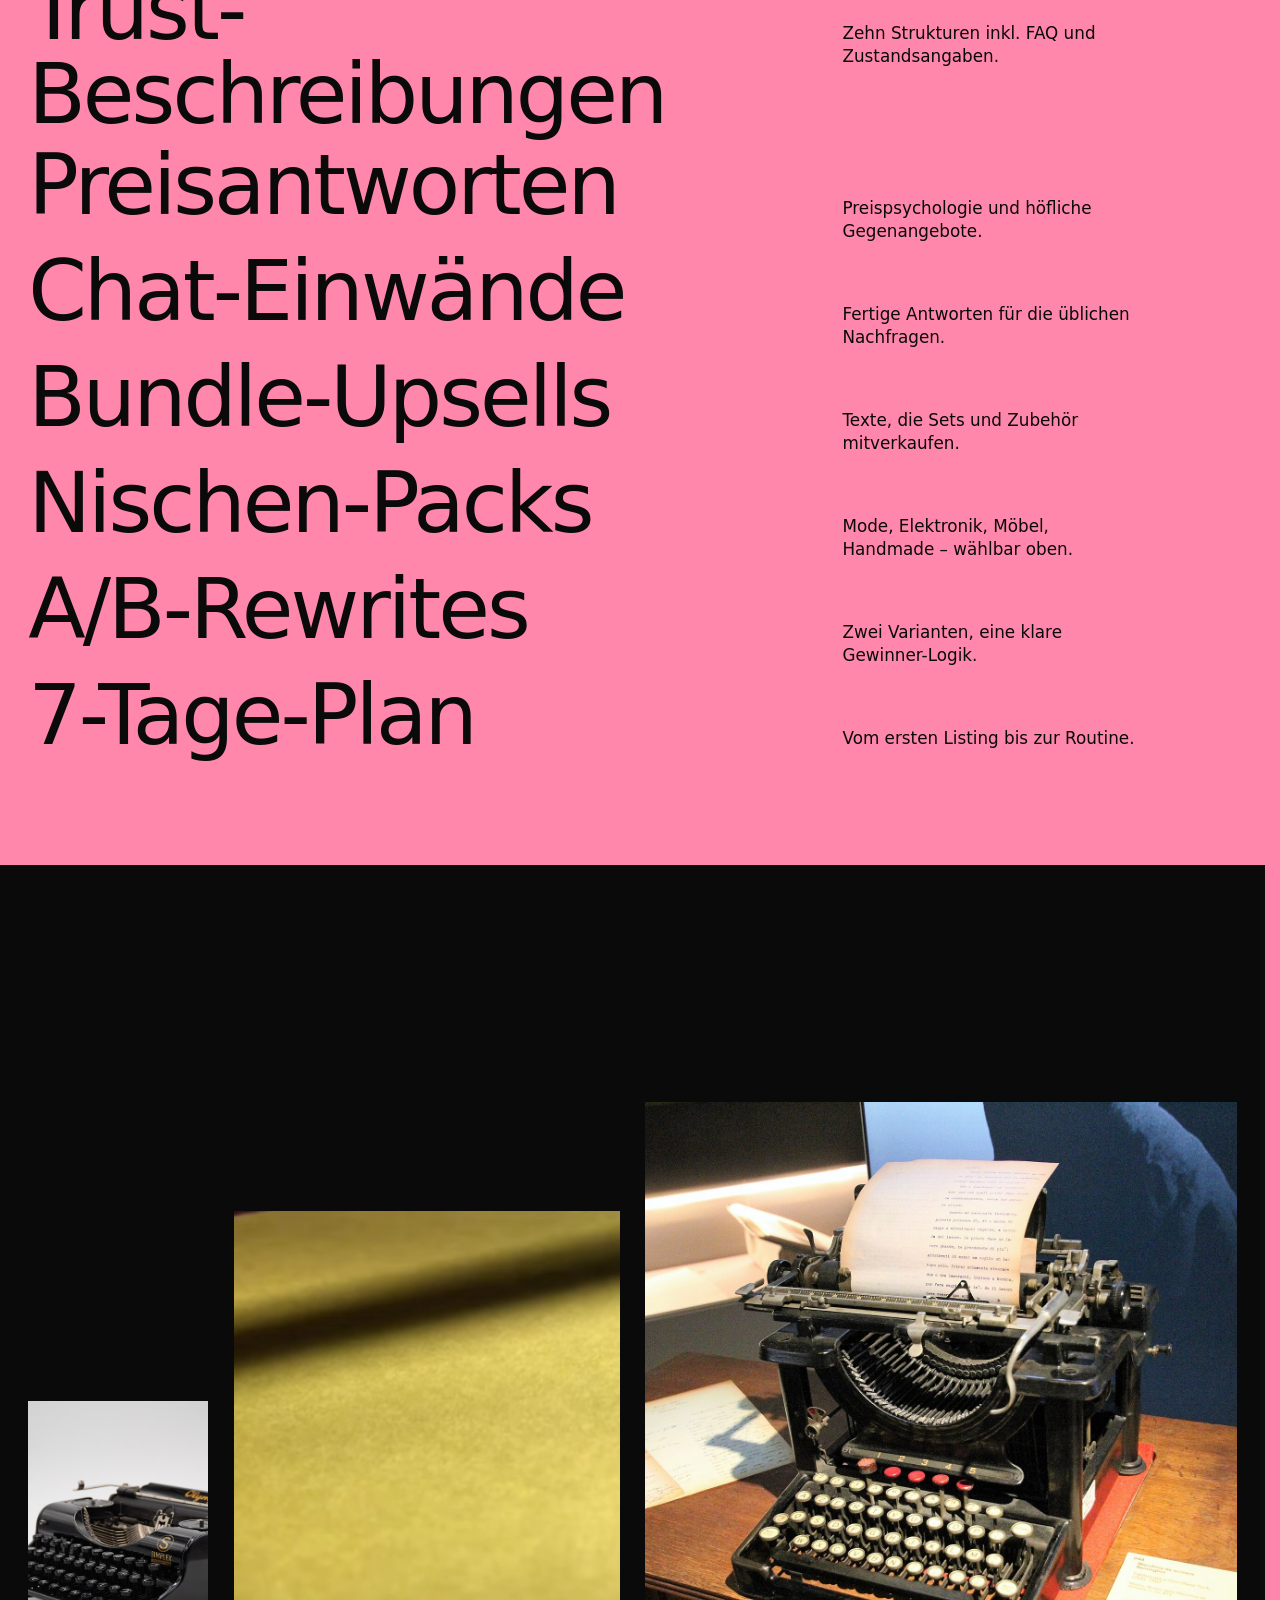
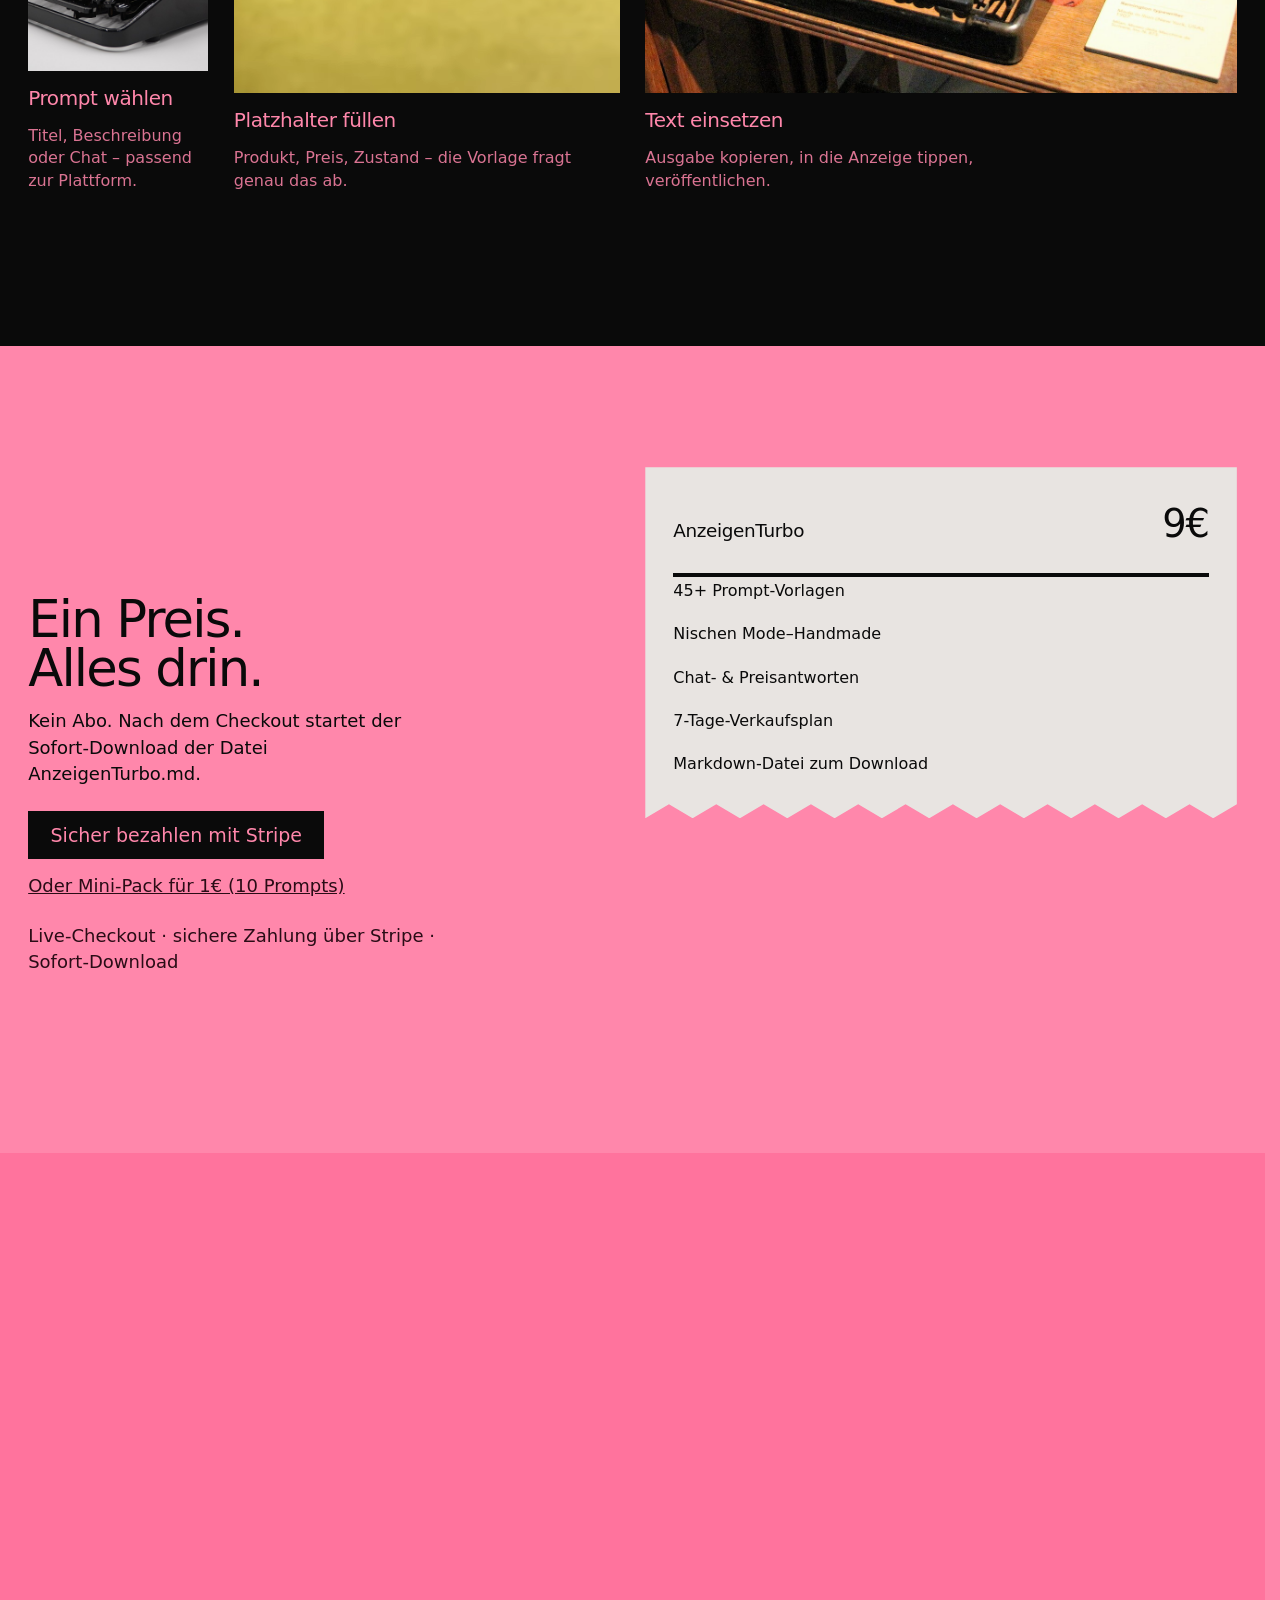
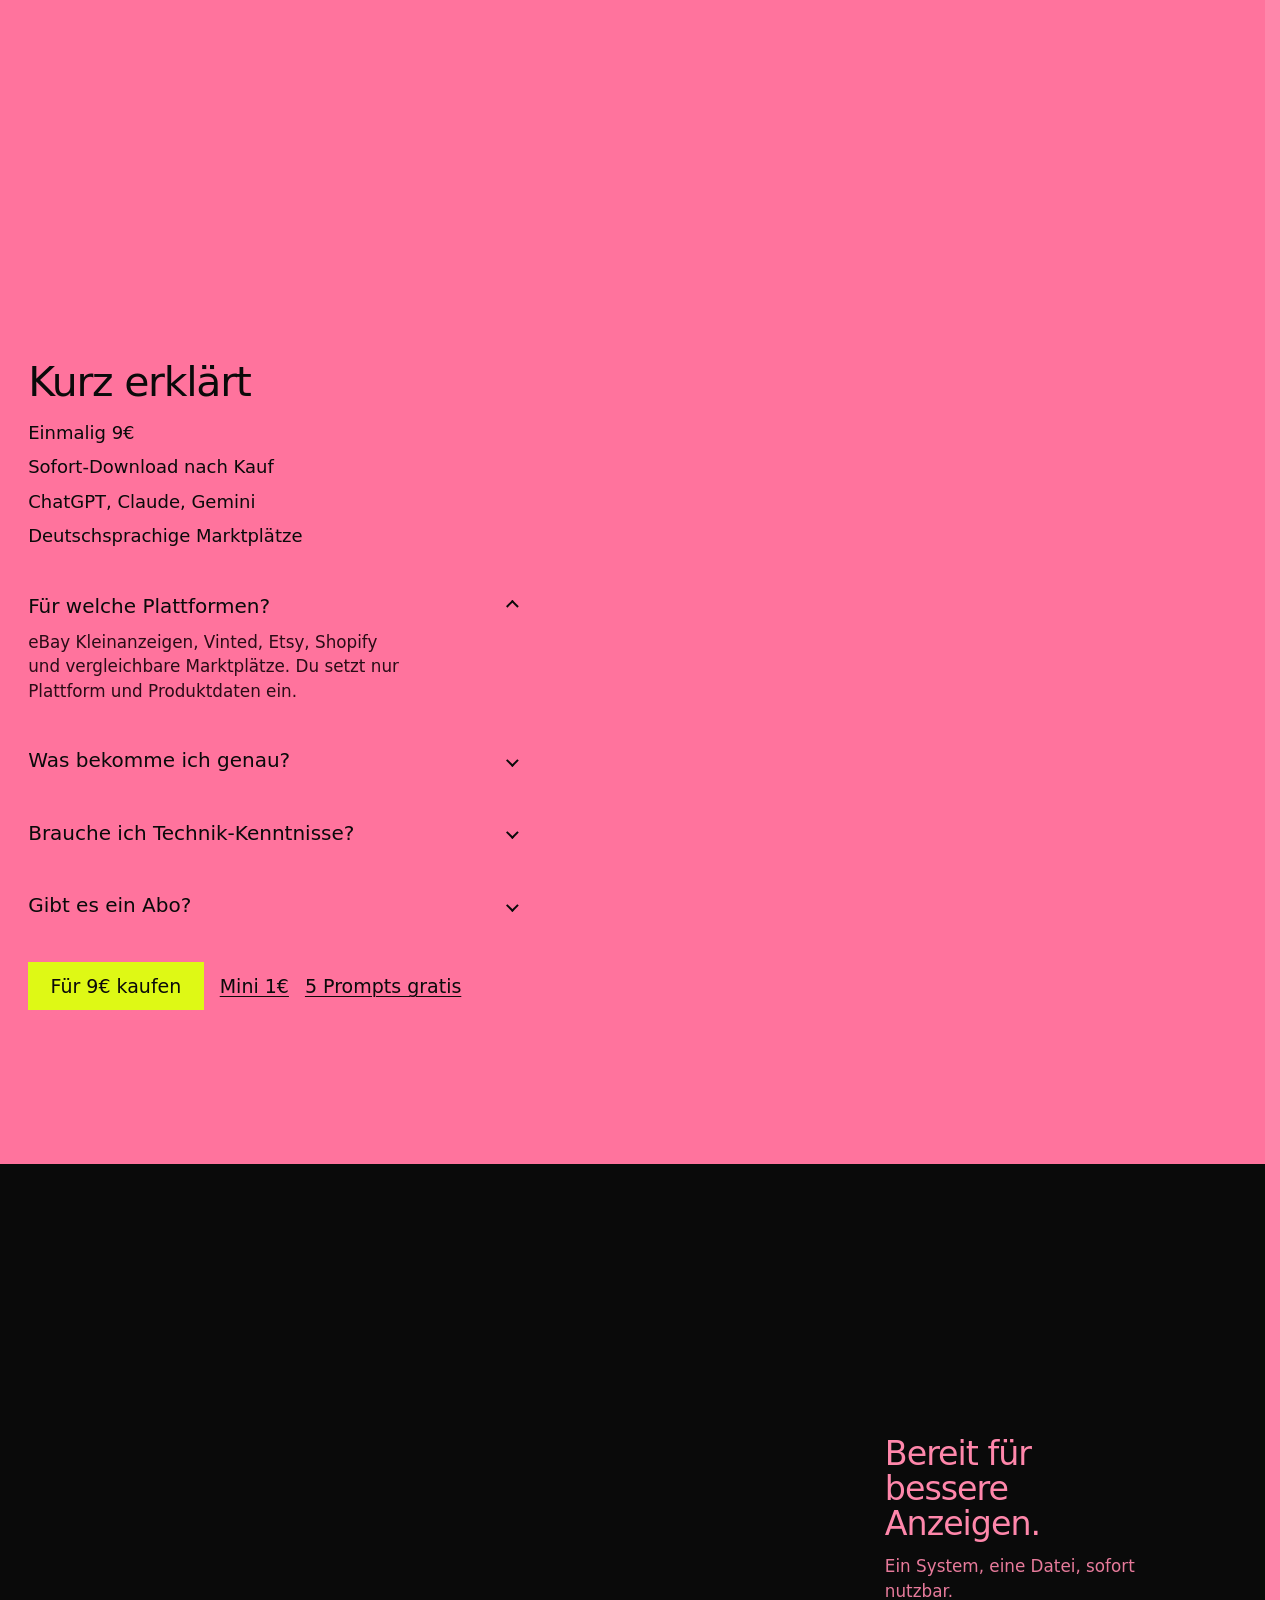
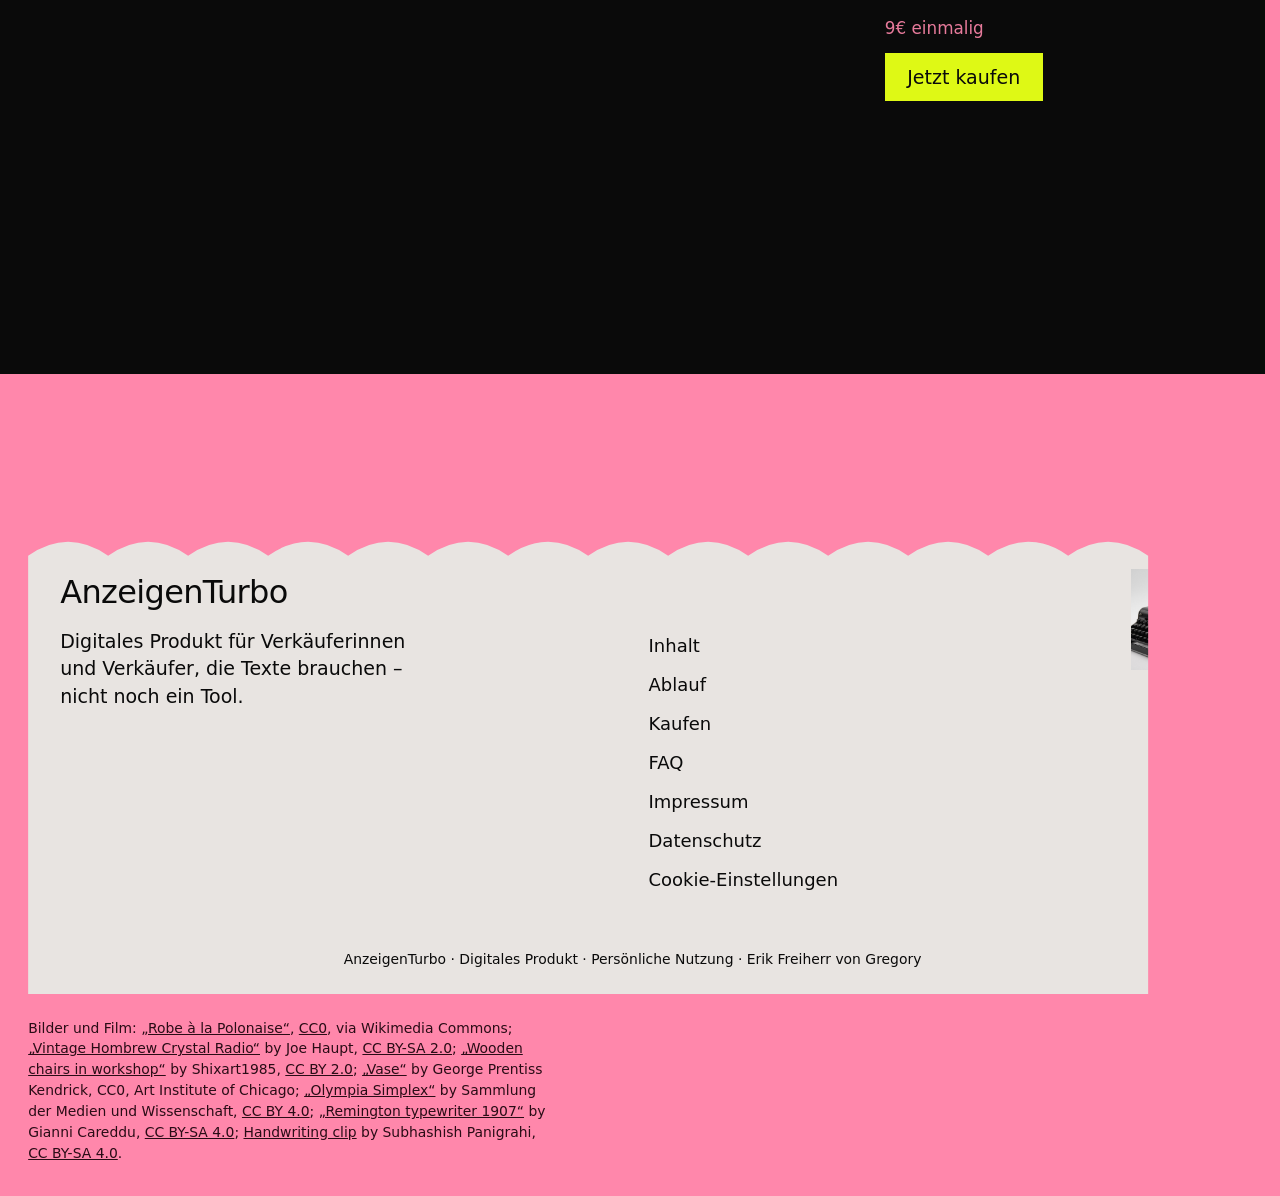
==== commit a0ebecd9: "Hero: transparent sofa cutout floating on brand pink" ====
--- a/index.html
+++ b/index.html
@@ -6,7 +6,7 @@
   <title>AnzeigenTurbo – Verkaufstexte in fünf Minuten</title>
   <meta name="description" content="45+ KI-Prompts für eBay Kleinanzeigen, Vinted, Etsy und Shopify. Einmalig 9€ – Sofort-Download." />
   <script>document.documentElement.classList.add("js");</script>
-  <link rel="stylesheet" href="./styles.css?v=8" />
+  <link rel="stylesheet" href="./styles.css?v=9" />
 </head>
 <body data-pack="voll">
   <header class="top">
@@ -23,7 +23,7 @@
       </div>
 
       <figure class="hero-object">
-        <img id="hero-shot" src="./assets/anzeigenturbo-cover.png?v=8" width="1024" height="1024" alt="Modernes Sofa als Motiv für AnzeigenTurbo" />
+        <img id="hero-shot" src="./assets/anzeigenturbo-cover.png?v=9" width="1024" height="1024" alt="Modernes Sofa als Motiv für AnzeigenTurbo" />
       </figure>
 
       <div class="pack-meta wrap">
@@ -33,8 +33,8 @@
 
       <div class="arc" aria-label="Nischen wählen">
         <div class="arc-track" id="arc-track" tabindex="0" role="listbox" aria-label="Prompt-Packs">
-          <button type="button" class="arc-item is-active" role="option" aria-selected="true" data-pack="voll" data-name="Vollzugriff" data-fact="45+ Prompts · 9€" data-sample="Modernes Sofa Grau – 3-Sitzer, top Zustand, Abholung Berlin" data-img="./assets/anzeigenturbo-cover.png?v=8" data-alt="Modernes Sofa als Motiv für AnzeigenTurbo">
-            <span class="arc-frame"><img src="./assets/anzeigenturbo-cover.png?v=8" width="1024" height="1024" alt="" /></span>
+          <button type="button" class="arc-item is-active" role="option" aria-selected="true" data-pack="voll" data-name="Vollzugriff" data-fact="45+ Prompts · 9€" data-sample="Modernes Sofa Grau – 3-Sitzer, top Zustand, Abholung Berlin" data-img="./assets/anzeigenturbo-cover.png?v=9" data-alt="Modernes Sofa als Motiv für AnzeigenTurbo">
+            <span class="arc-frame"><img src="./assets/anzeigenturbo-cover.png?v=9" width="1024" height="1024" alt="" /></span>
             <span class="sr-only">Vollzugriff</span>
           </button>
           <button type="button" class="arc-item" role="option" aria-selected="false" data-pack="mode" data-name="Mode" data-fact="Titel &amp; Maße für Kleidung" data-sample="Vintage Blazer Wolle Gr. M – kaum getragen, rauchfrei" data-img="./assets/found/robe-a-la-polonaise.jpg" data-alt="Historisches Kleid als Motiv für Mode-Anzeigen">
@@ -197,7 +197,7 @@
 
     <section class="cta" id="schluss" aria-labelledby="cta-heading">
       <div class="cta-media shutter drift" data-reveal>
-        <img src="./assets/anzeigenturbo-cover.png?v=8" width="1024" height="1024" alt="Modernes Sofa – AnzeigenTurbo Motiv" loading="lazy" decoding="async" />
+        <img src="./assets/anzeigenturbo-cover.png?v=9" width="1024" height="1024" alt="Modernes Sofa – AnzeigenTurbo Motiv" loading="lazy" decoding="async" />
       </div>
       <div class="cta-copy" data-reveal>
         <h2 id="cta-heading">Bereit für bessere Anzeigen.</h2>
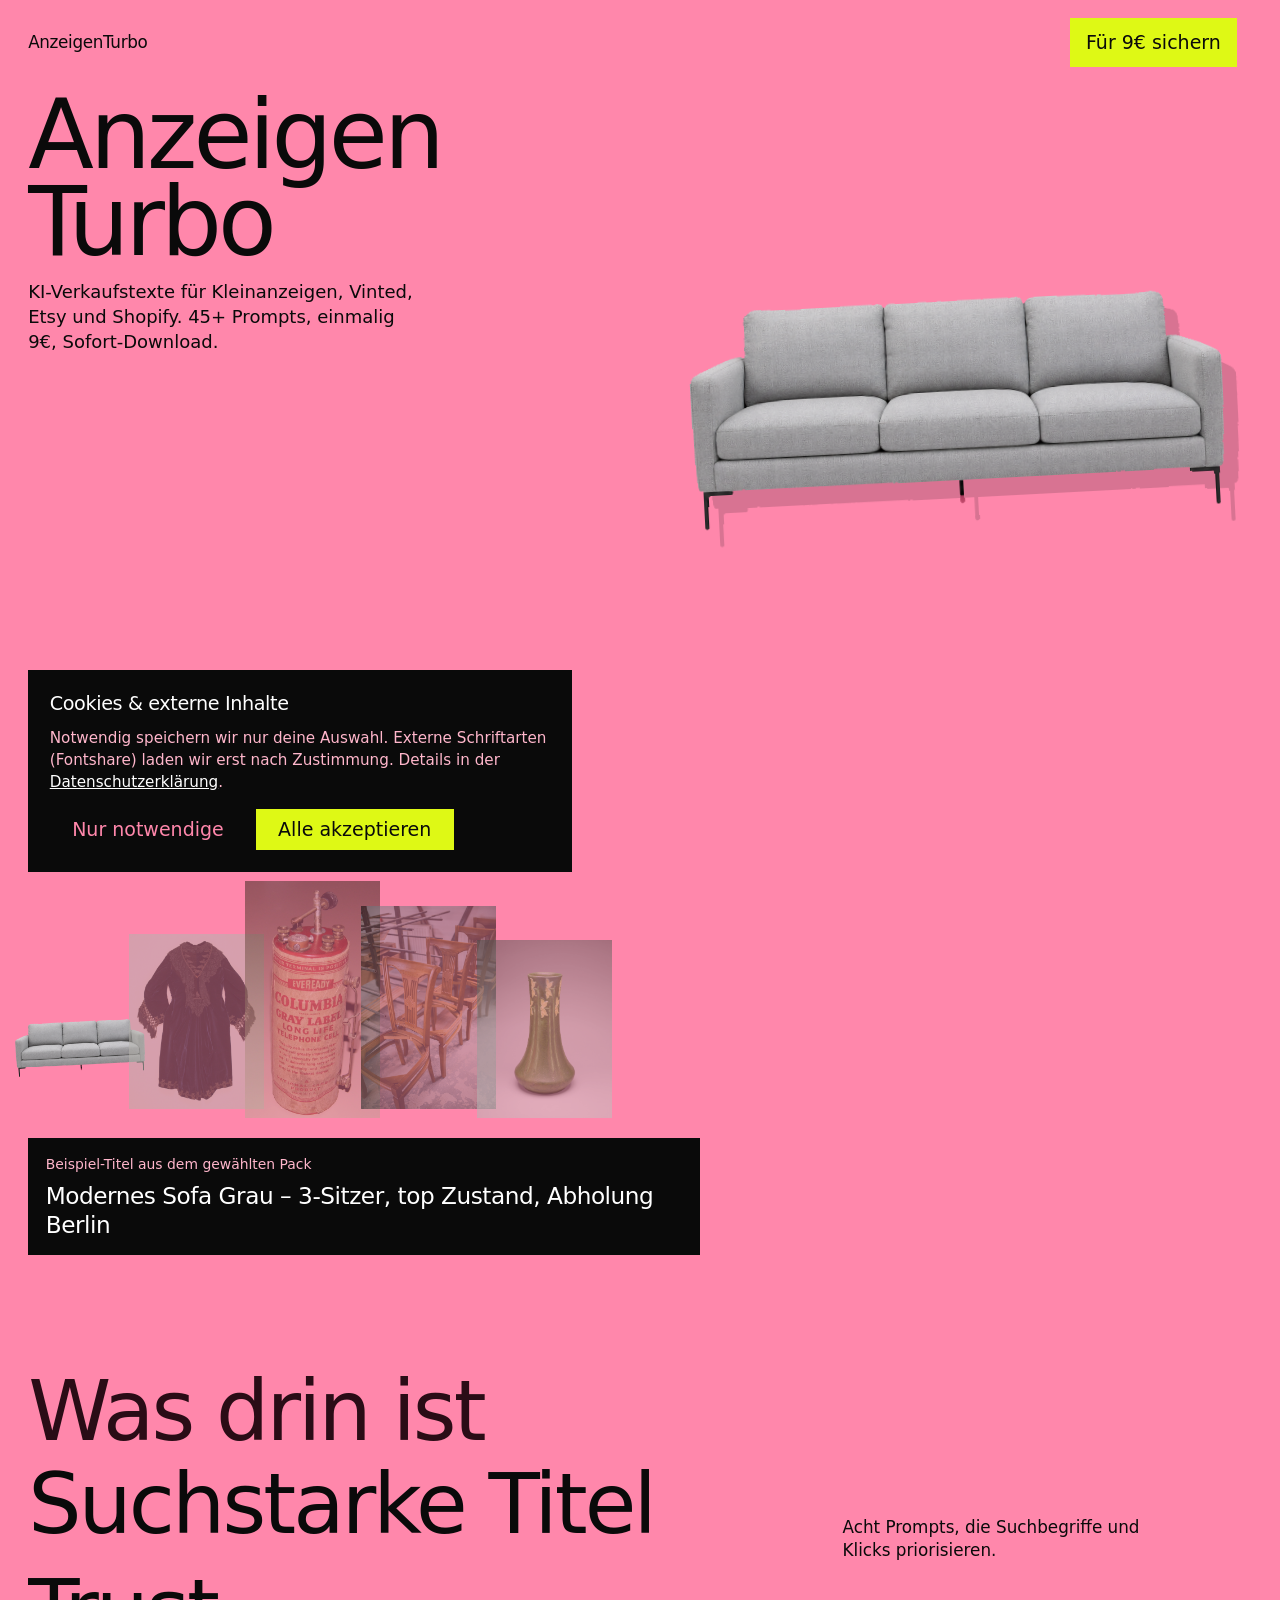
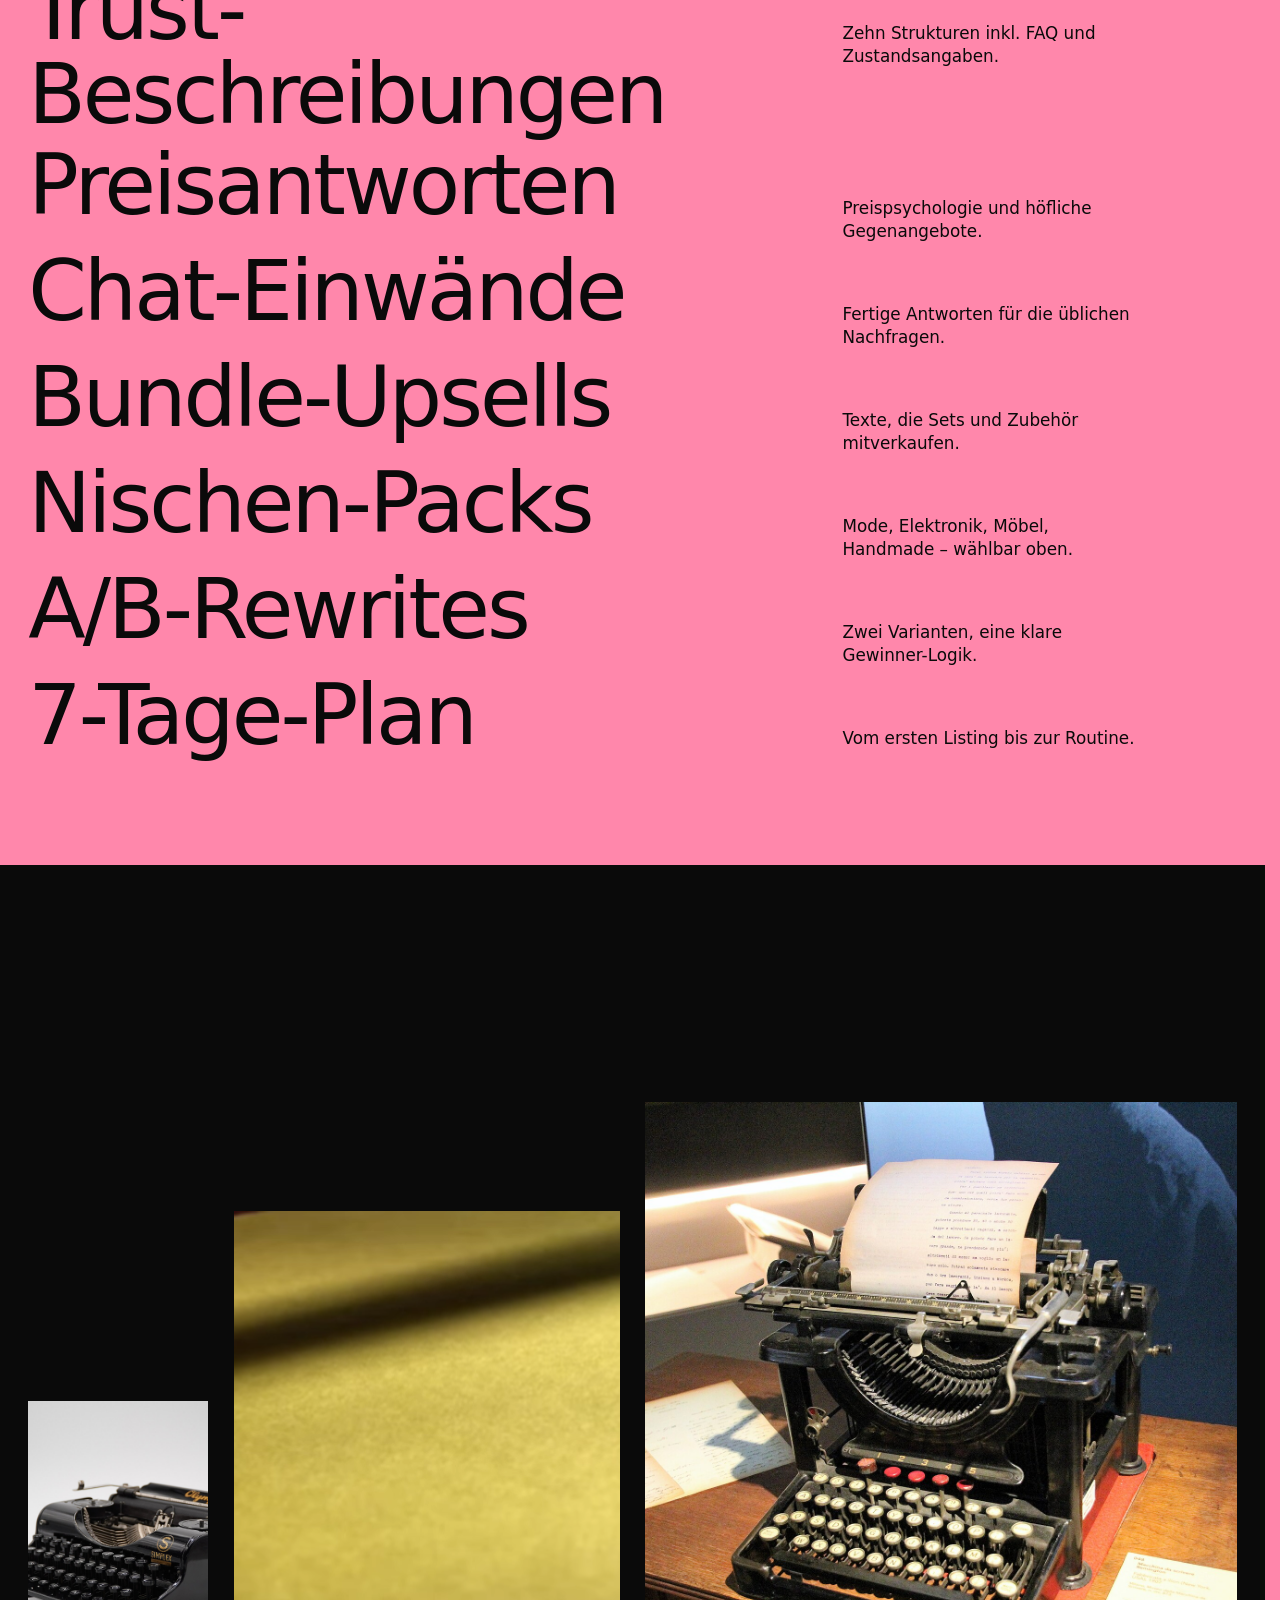
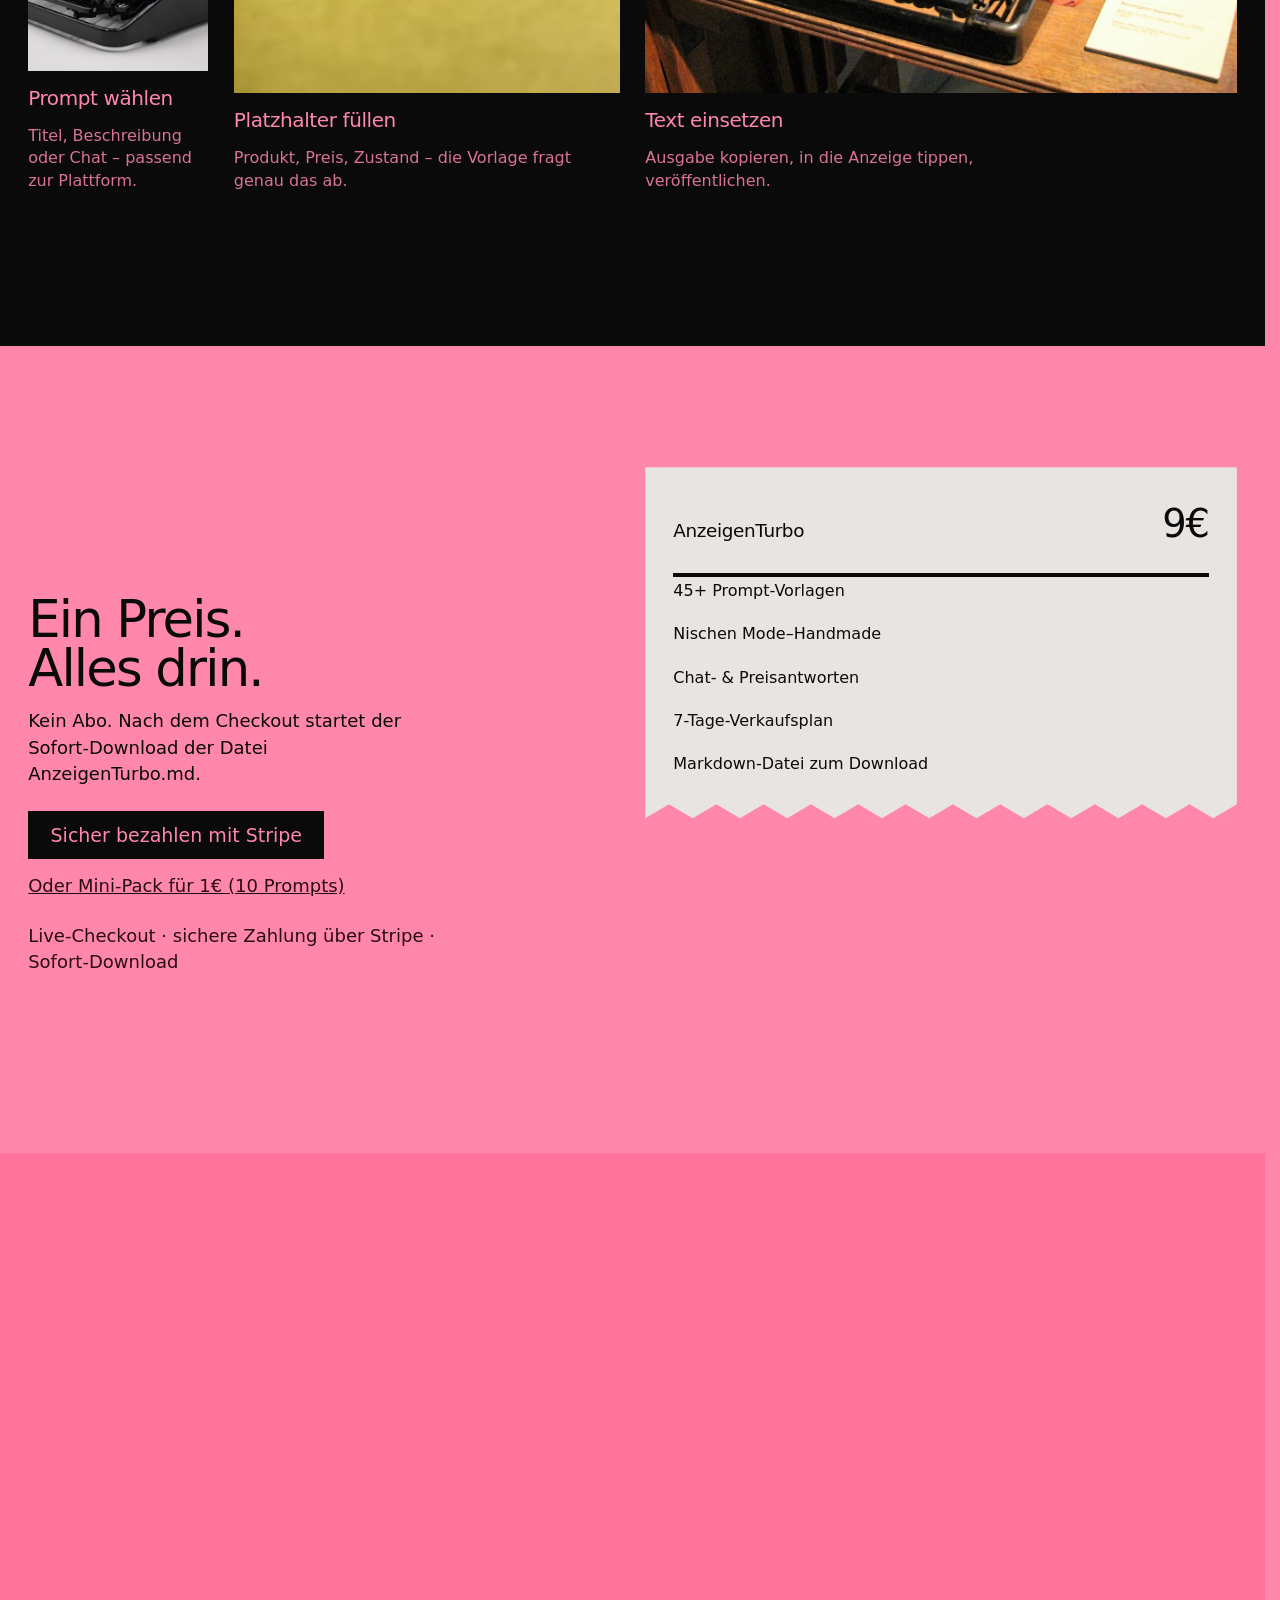
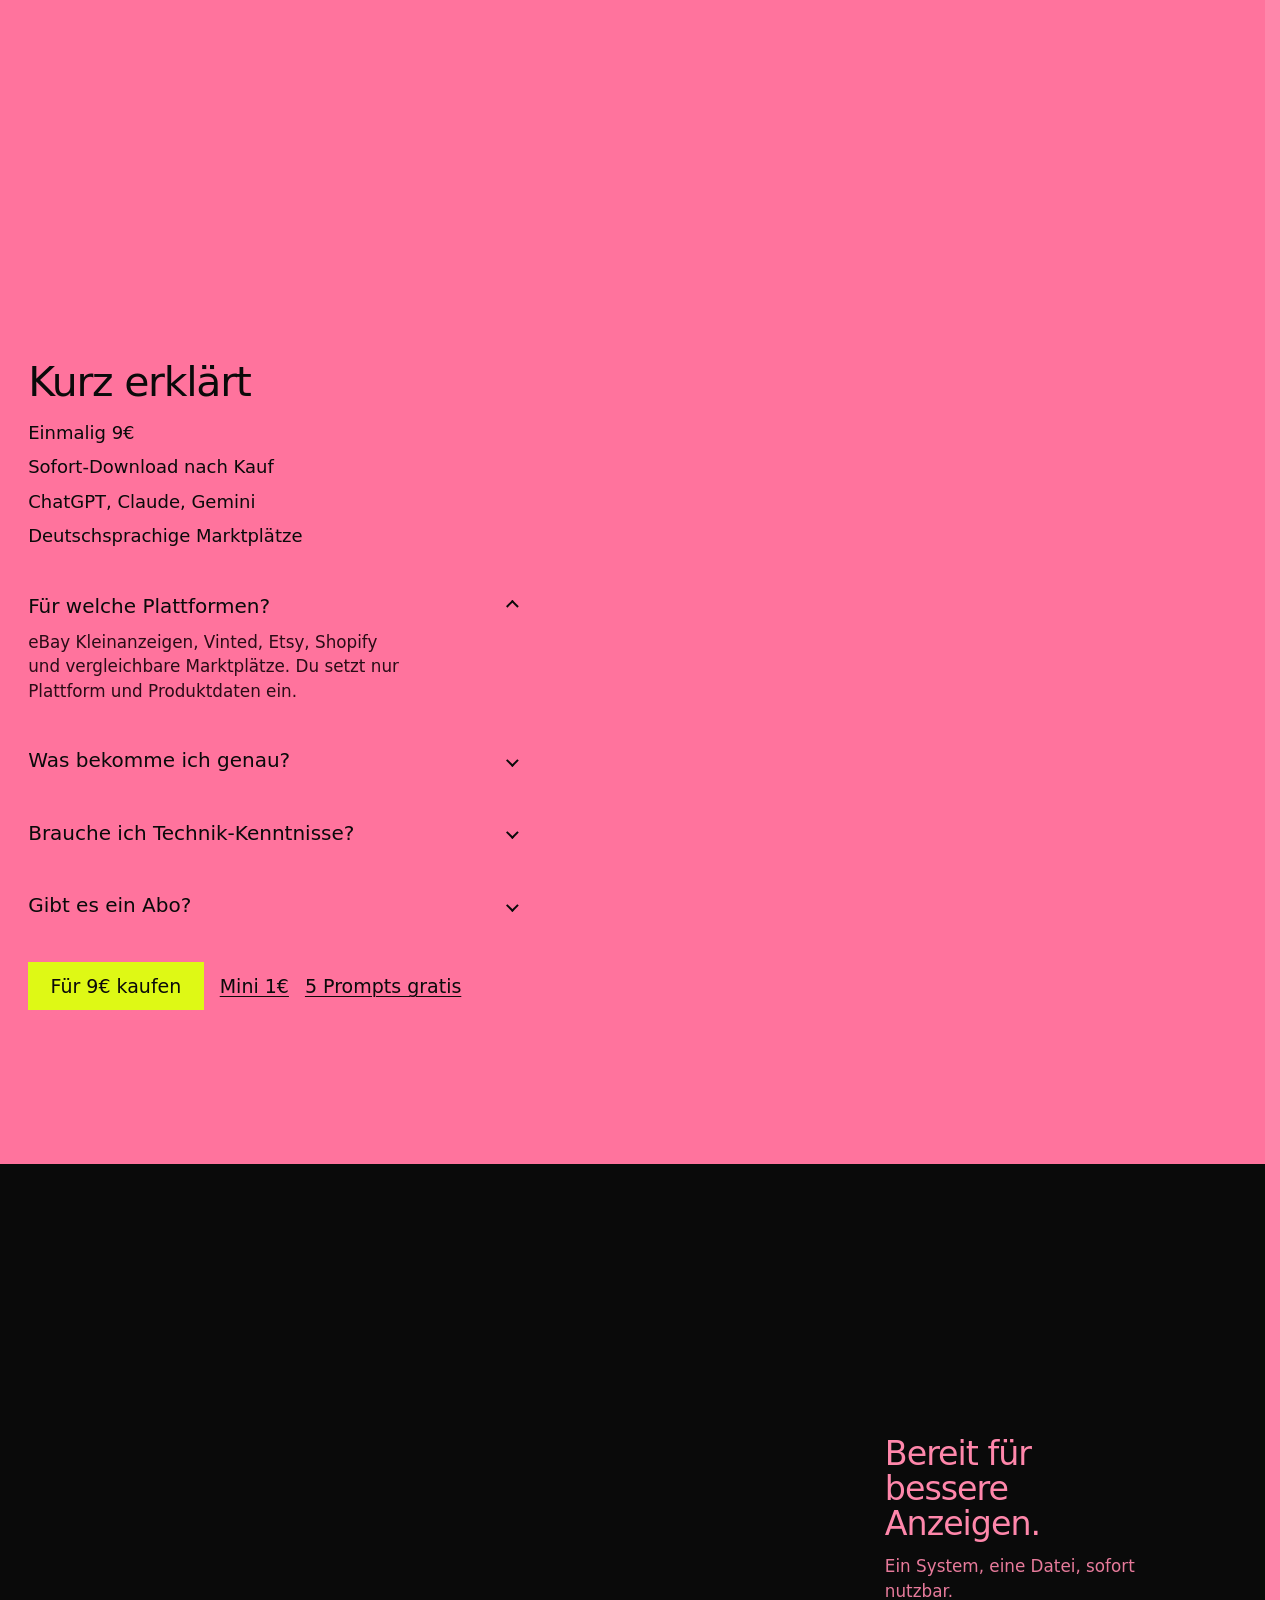
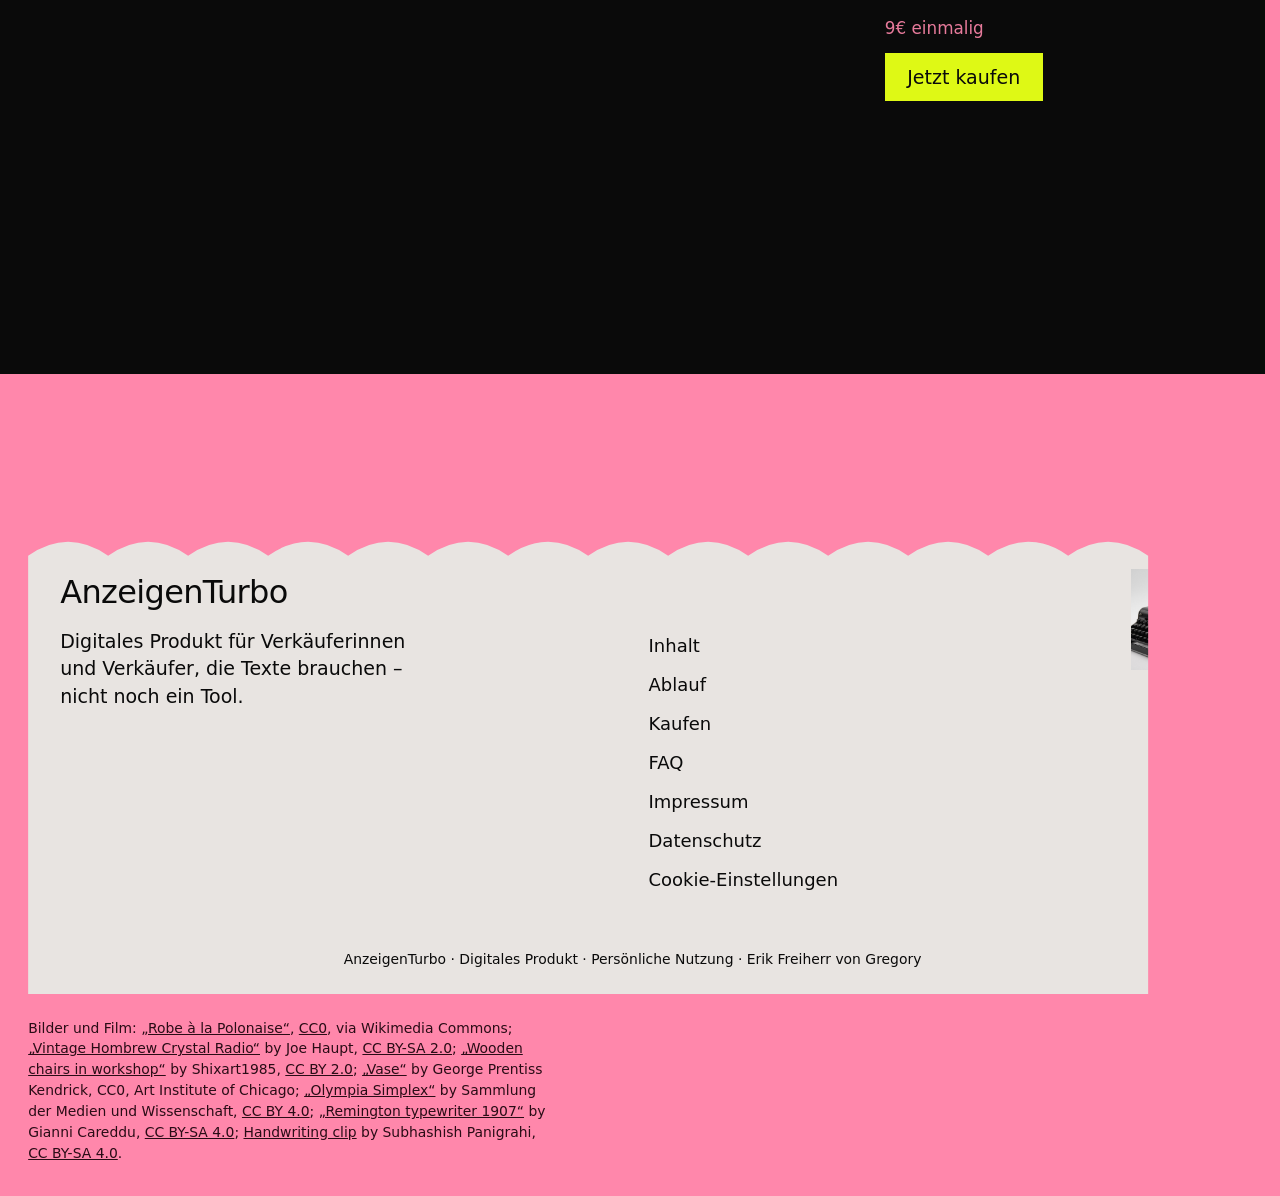
==== commit 93683142: "Hero: clean pink speck from sofa cutout" ====
--- a/index.html
+++ b/index.html
@@ -6,7 +6,7 @@
   <title>AnzeigenTurbo – Verkaufstexte in fünf Minuten</title>
   <meta name="description" content="45+ KI-Prompts für eBay Kleinanzeigen, Vinted, Etsy und Shopify. Einmalig 9€ – Sofort-Download." />
   <script>document.documentElement.classList.add("js");</script>
-  <link rel="stylesheet" href="./styles.css?v=9" />
+  <link rel="stylesheet" href="./styles.css?v=10" />
 </head>
 <body data-pack="voll">
   <header class="top">
@@ -23,7 +23,7 @@
       </div>
 
       <figure class="hero-object">
-        <img id="hero-shot" src="./assets/anzeigenturbo-cover.png?v=9" width="1024" height="1024" alt="Modernes Sofa als Motiv für AnzeigenTurbo" />
+        <img id="hero-shot" src="./assets/anzeigenturbo-cover.png?v=10" width="1024" height="1024" alt="Modernes Sofa als Motiv für AnzeigenTurbo" />
       </figure>
 
       <div class="pack-meta wrap">
@@ -33,8 +33,8 @@
 
       <div class="arc" aria-label="Nischen wählen">
         <div class="arc-track" id="arc-track" tabindex="0" role="listbox" aria-label="Prompt-Packs">
-          <button type="button" class="arc-item is-active" role="option" aria-selected="true" data-pack="voll" data-name="Vollzugriff" data-fact="45+ Prompts · 9€" data-sample="Modernes Sofa Grau – 3-Sitzer, top Zustand, Abholung Berlin" data-img="./assets/anzeigenturbo-cover.png?v=9" data-alt="Modernes Sofa als Motiv für AnzeigenTurbo">
-            <span class="arc-frame"><img src="./assets/anzeigenturbo-cover.png?v=9" width="1024" height="1024" alt="" /></span>
+          <button type="button" class="arc-item is-active" role="option" aria-selected="true" data-pack="voll" data-name="Vollzugriff" data-fact="45+ Prompts · 9€" data-sample="Modernes Sofa Grau – 3-Sitzer, top Zustand, Abholung Berlin" data-img="./assets/anzeigenturbo-cover.png?v=10" data-alt="Modernes Sofa als Motiv für AnzeigenTurbo">
+            <span class="arc-frame"><img src="./assets/anzeigenturbo-cover.png?v=10" width="1024" height="1024" alt="" /></span>
             <span class="sr-only">Vollzugriff</span>
           </button>
           <button type="button" class="arc-item" role="option" aria-selected="false" data-pack="mode" data-name="Mode" data-fact="Titel &amp; Maße für Kleidung" data-sample="Vintage Blazer Wolle Gr. M – kaum getragen, rauchfrei" data-img="./assets/found/robe-a-la-polonaise.jpg" data-alt="Historisches Kleid als Motiv für Mode-Anzeigen">
@@ -197,7 +197,7 @@
 
     <section class="cta" id="schluss" aria-labelledby="cta-heading">
       <div class="cta-media shutter drift" data-reveal>
-        <img src="./assets/anzeigenturbo-cover.png?v=9" width="1024" height="1024" alt="Modernes Sofa – AnzeigenTurbo Motiv" loading="lazy" decoding="async" />
+        <img src="./assets/anzeigenturbo-cover.png?v=10" width="1024" height="1024" alt="Modernes Sofa – AnzeigenTurbo Motiv" loading="lazy" decoding="async" />
       </div>
       <div class="cta-copy" data-reveal>
         <h2 id="cta-heading">Bereit für bessere Anzeigen.</h2>
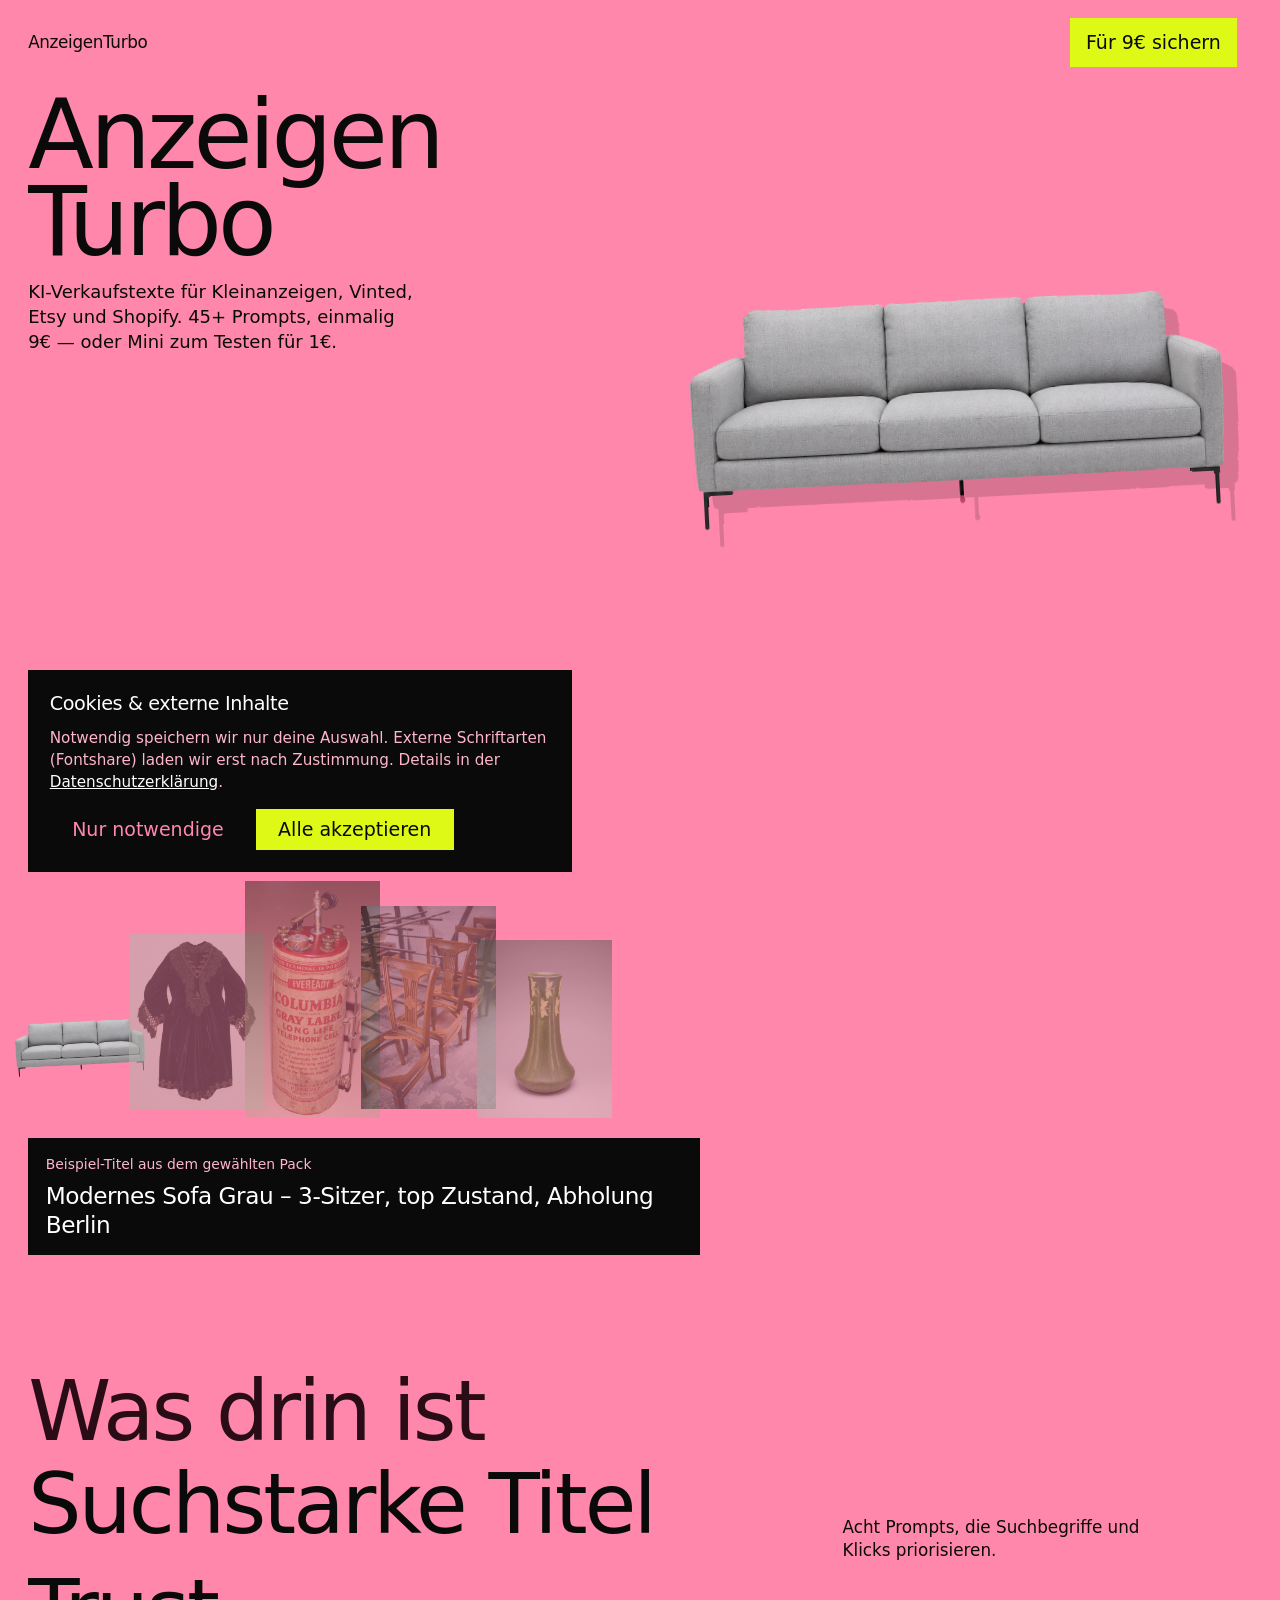
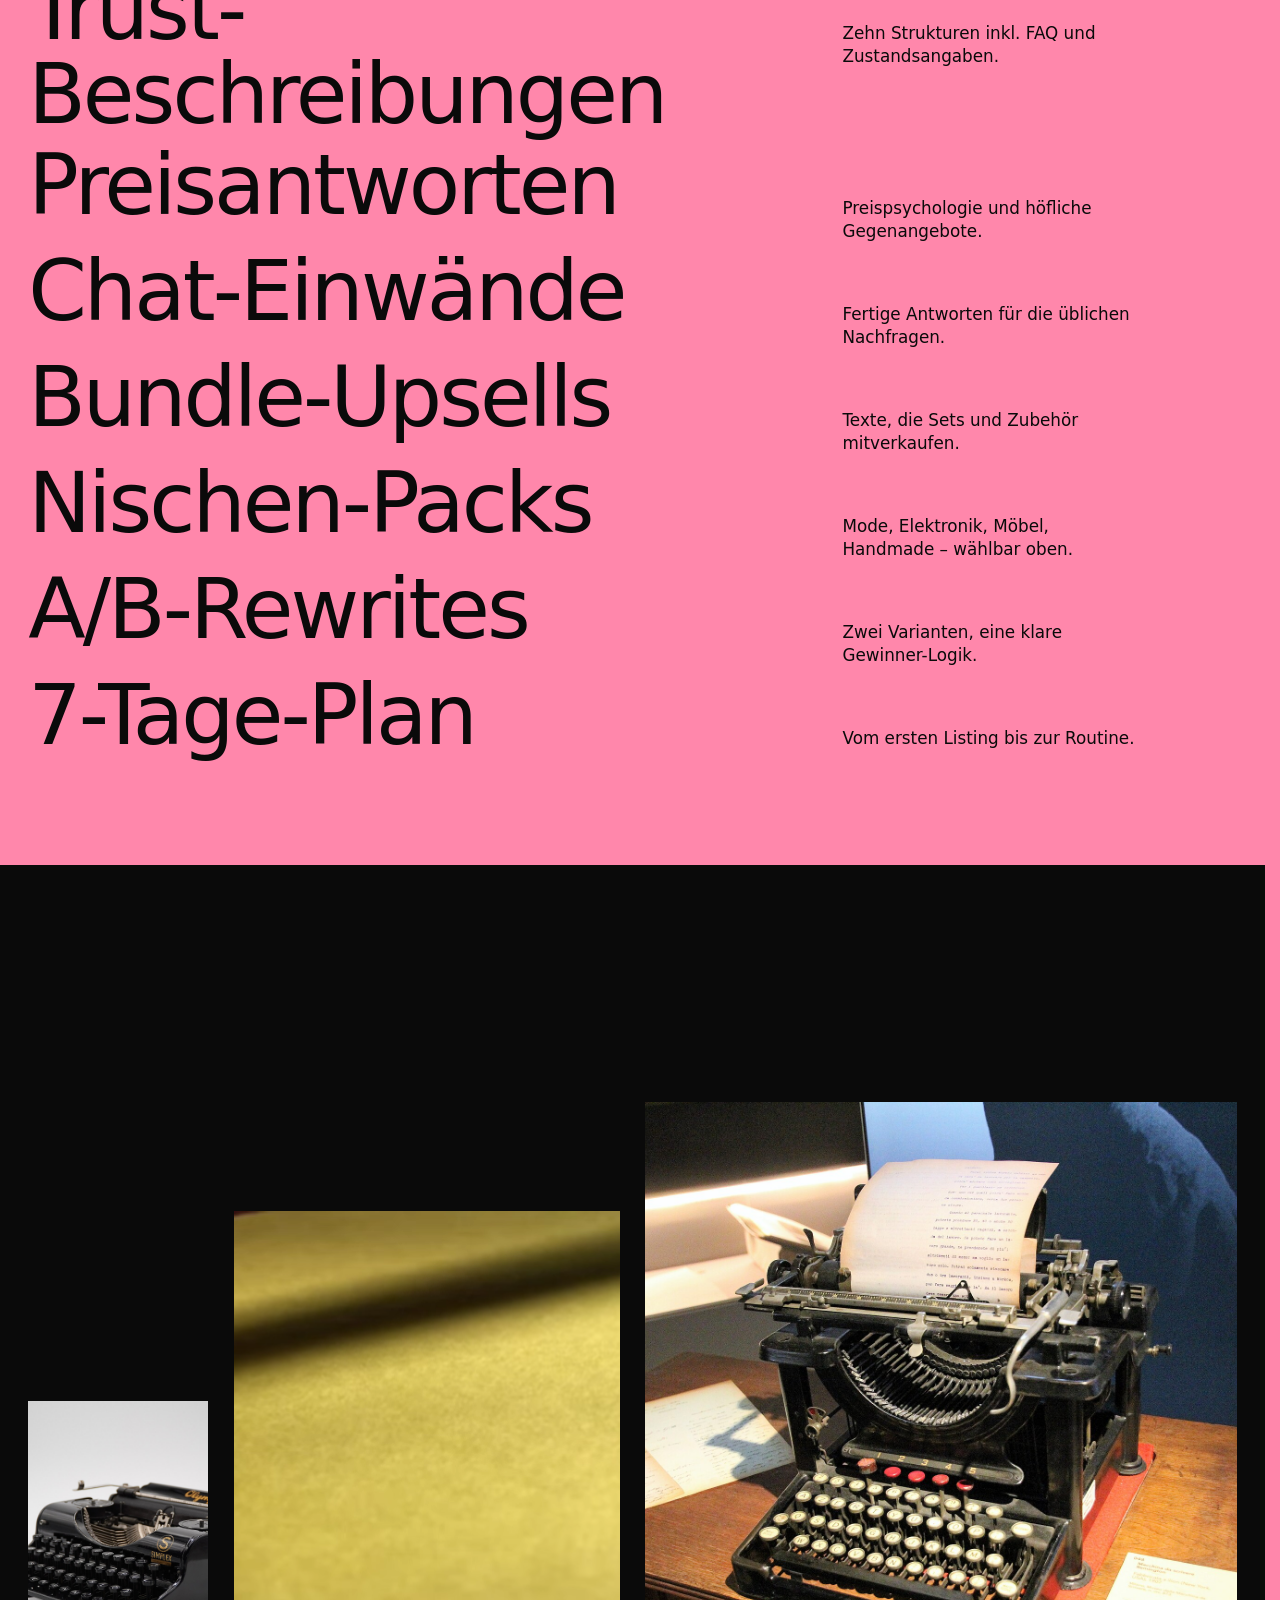
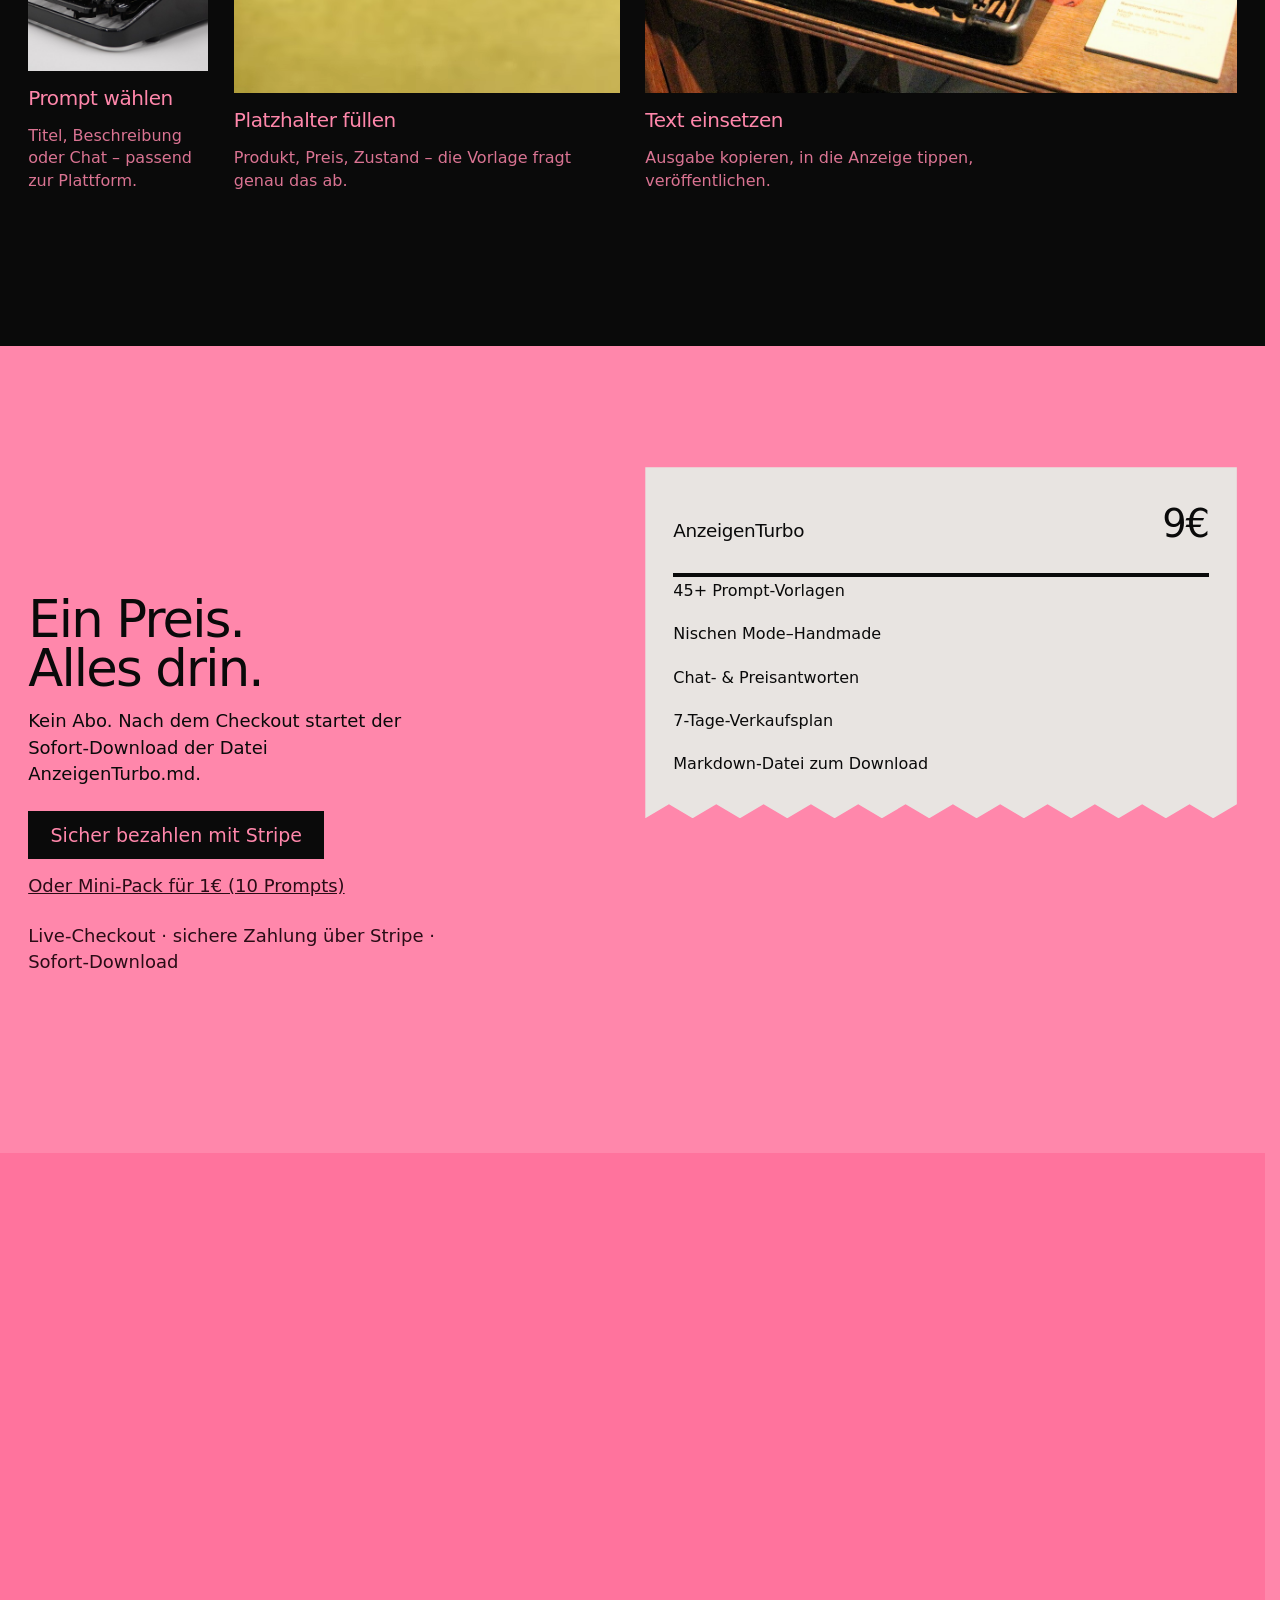
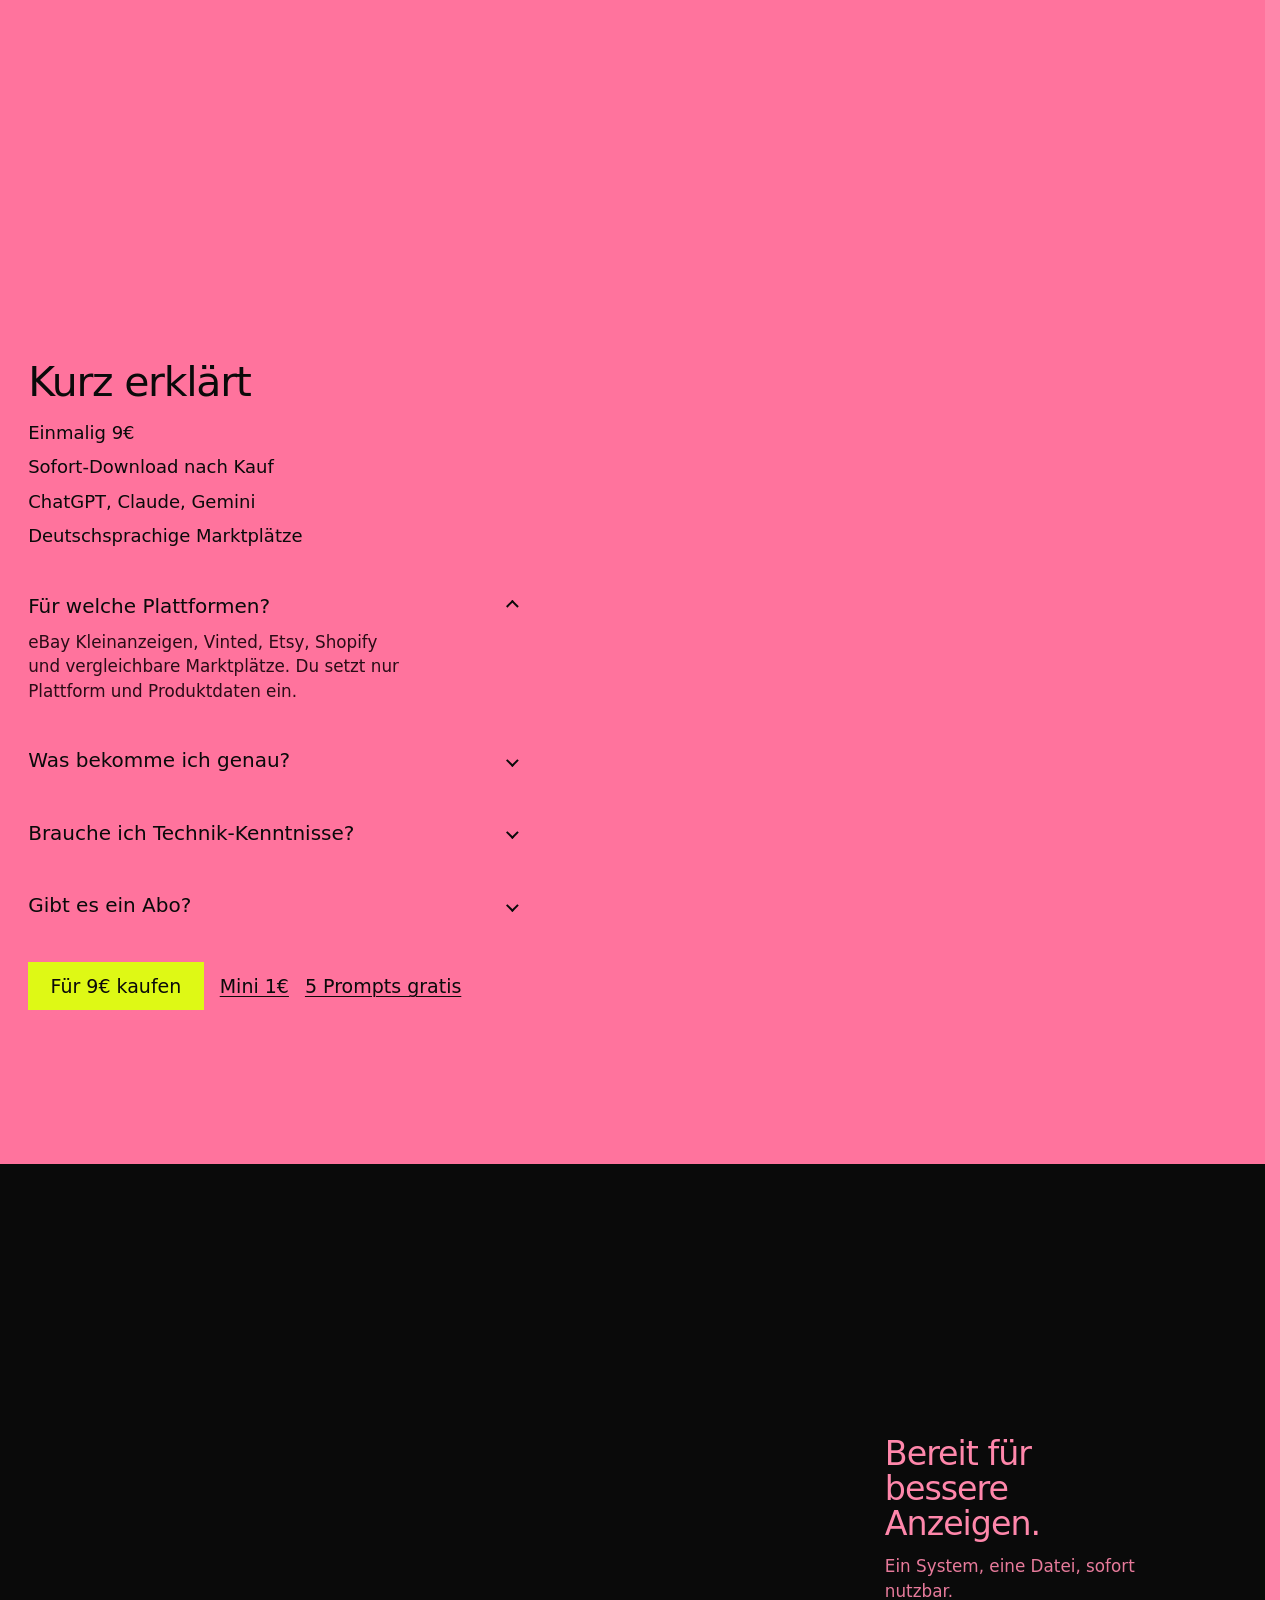
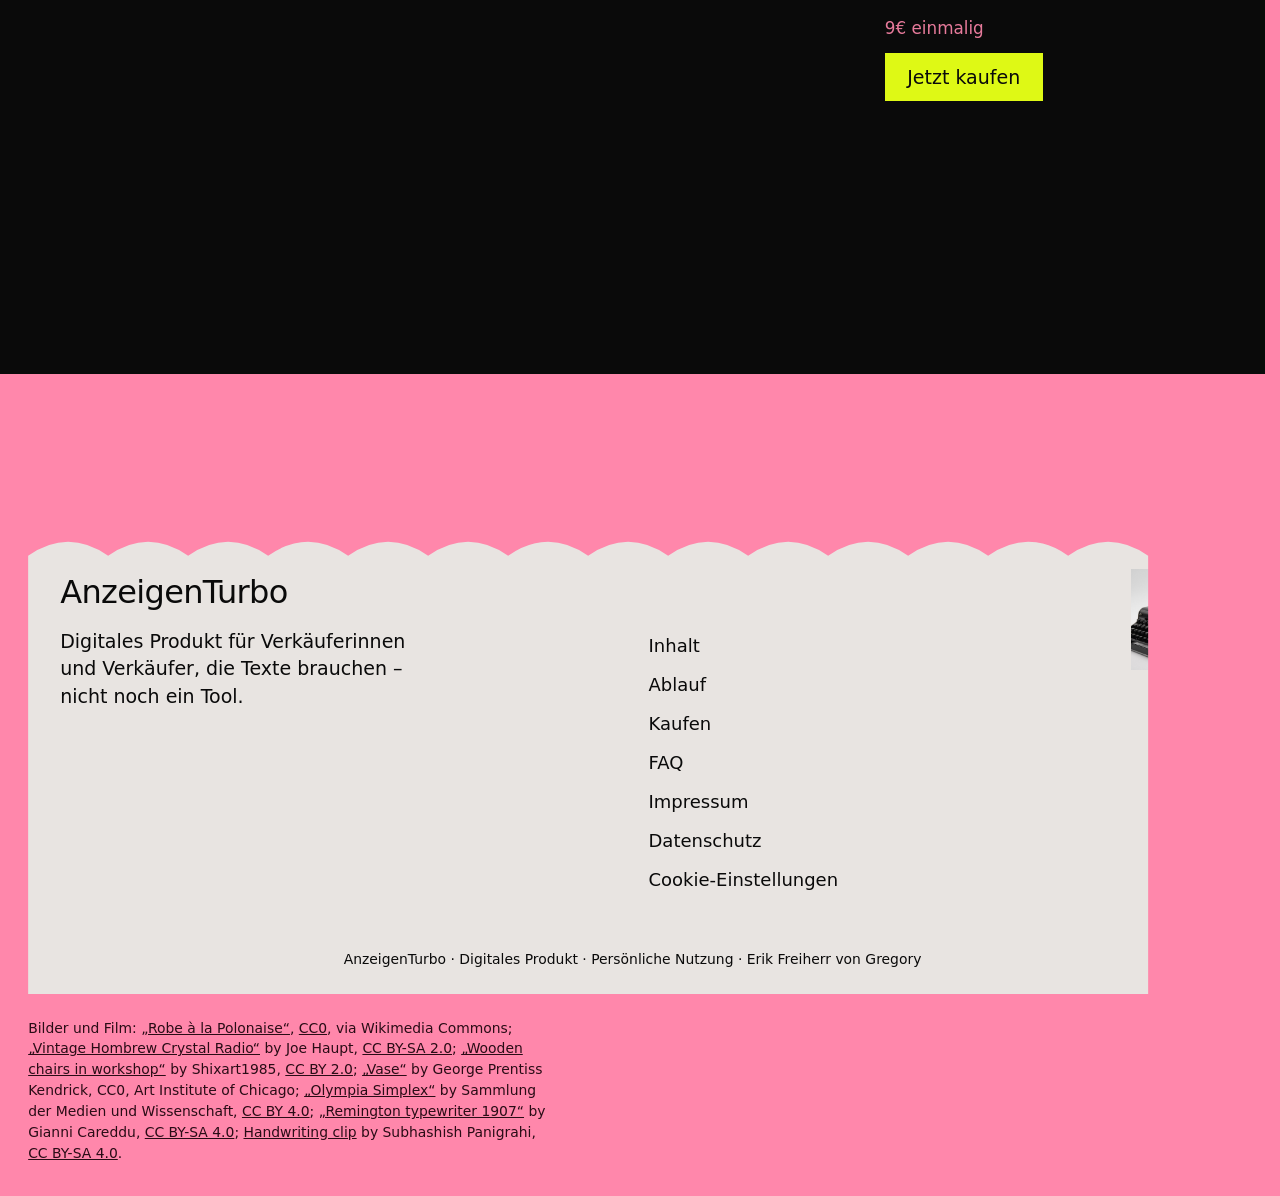
==== commit 94db0370: "Surface Mini 1€ CTA in hero for faster first sale Co-authored-by: Cursor <cursoragent@cursor.com>" ====
--- a/index.html
+++ b/index.html
@@ -18,8 +18,11 @@
     <section class="hero" aria-label="AnzeigenTurbo">
       <div class="hero-copy">
         <h1>Anzeigen<br />Turbo</h1>
-        <p class="lede">KI-Verkaufstexte für Kleinanzeigen, Vinted, Etsy und Shopify. 45+ Prompts, einmalig 9€, Sofort-Download.</p>
-        <a class="button hero-buy-inline" id="buy-btn" href="#kaufen">Jetzt für 9€</a>
+        <p class="lede">KI-Verkaufstexte für Kleinanzeigen, Vinted, Etsy und Shopify. 45+ Prompts, einmalig 9€ — oder Mini zum Testen für 1€.</p>
+        <div class="hero-cta-row">
+          <a class="button hero-buy-inline" id="buy-btn" href="#kaufen">Jetzt für 9€</a>
+          <a class="hero-mini" id="hero-mini" href="https://buy.stripe.com/fZu14n9rYbTt8iLczH7N601" rel="noopener">Mini 1€</a>
+        </div>
       </div>
 
       <figure class="hero-object">
--- a/styles.css
+++ b/styles.css
@@ -172,6 +172,19 @@
 .hero-buy-inline {
   display: none;
   margin-top: 1.25rem;
+}
+.hero-cta-row {
+  display: none;
+  gap: 0.85rem;
+  align-items: center;
+  flex-wrap: wrap;
+  margin-top: 1.25rem;
+}
+.hero-mini {
+  color: var(--ink, #111);
+  font-weight: 600;
+  text-decoration: underline;
+  text-underline-offset: 0.2em;
 }
 
 html { scrollbar-gutter: stable; overflow-x: hidden; }
@@ -749,10 +762,15 @@
     min-height: auto;
     padding-bottom: 5.5rem;
   }
+  .hero-cta-row {
+    display: flex;
+  }
   .hero-buy-inline {
     display: inline-flex;
-    width: 100%;
+    width: auto;
+    min-width: 10rem;
     min-height: 3.25rem;
+    margin-top: 0;
   }
   .hero h1 { font-size: clamp(2.4rem, 11vw, 3.4rem); max-width: 11ch; }
   .hero-object {
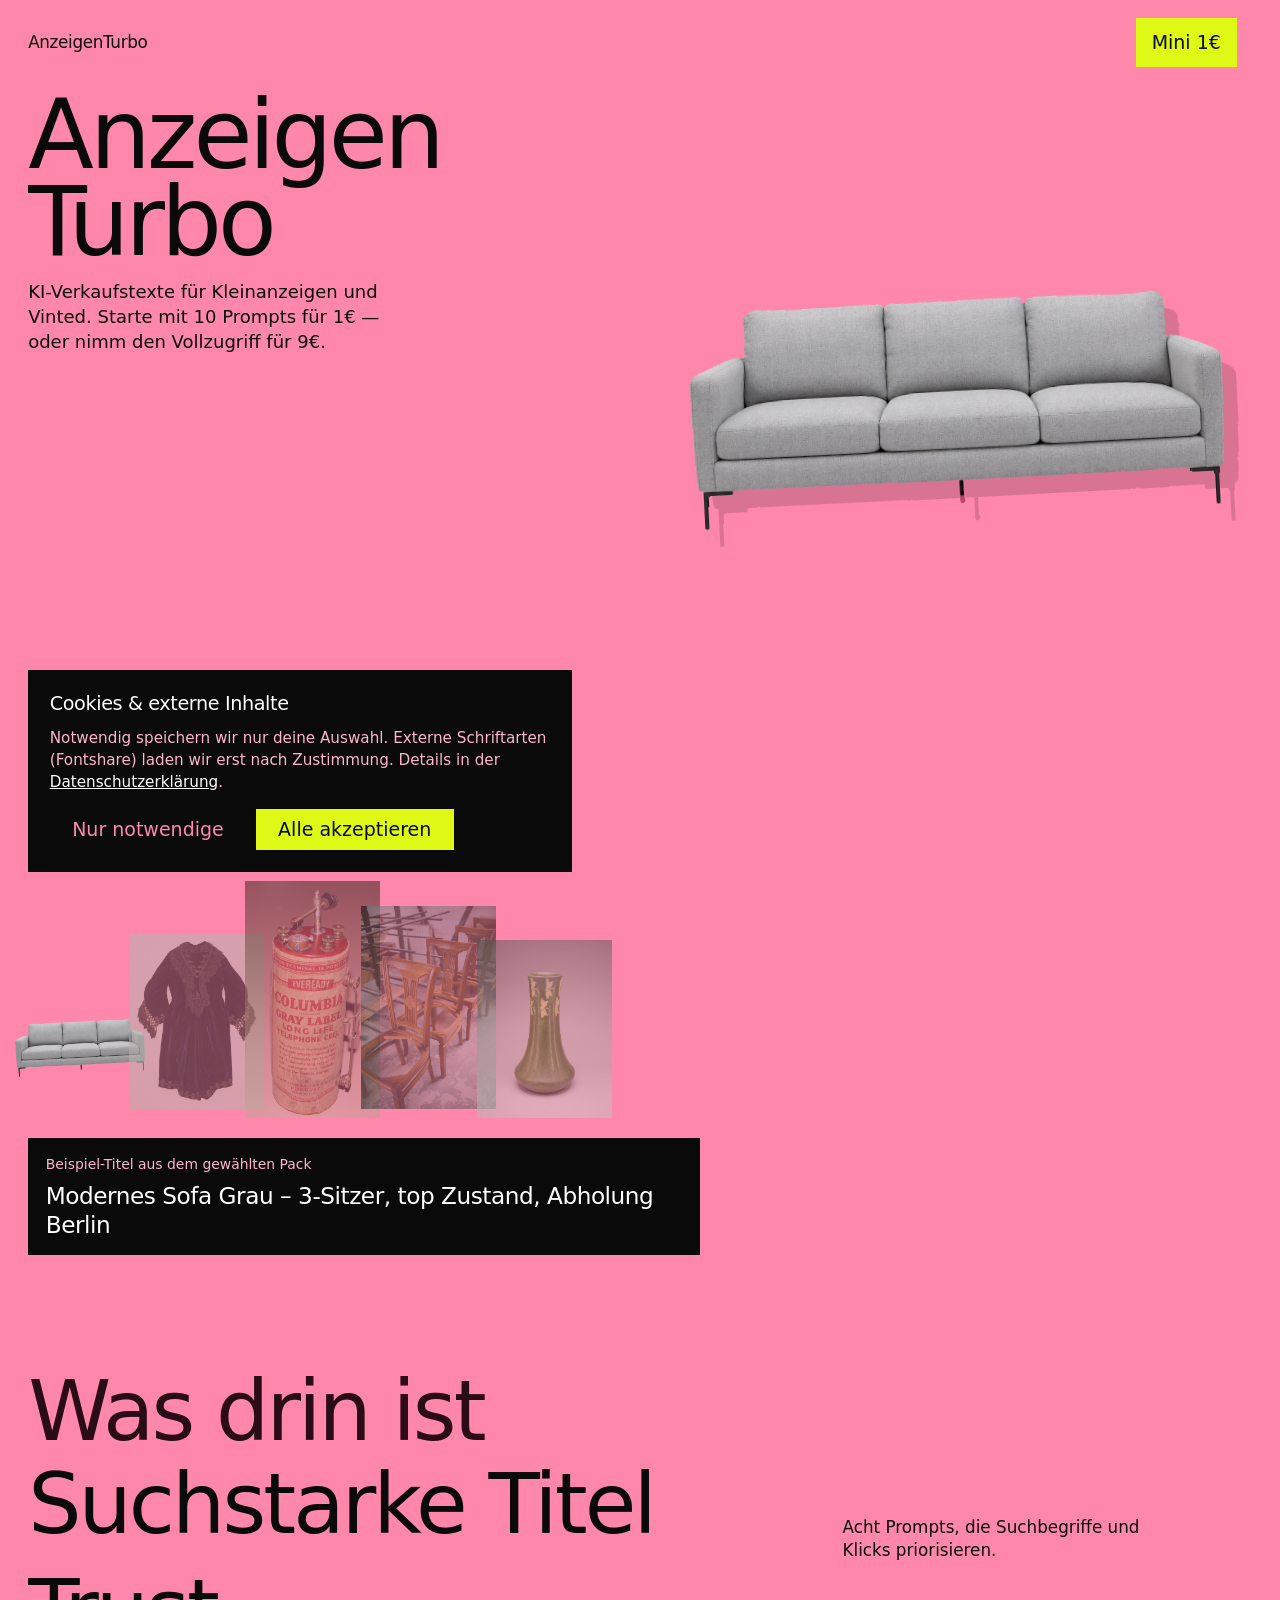
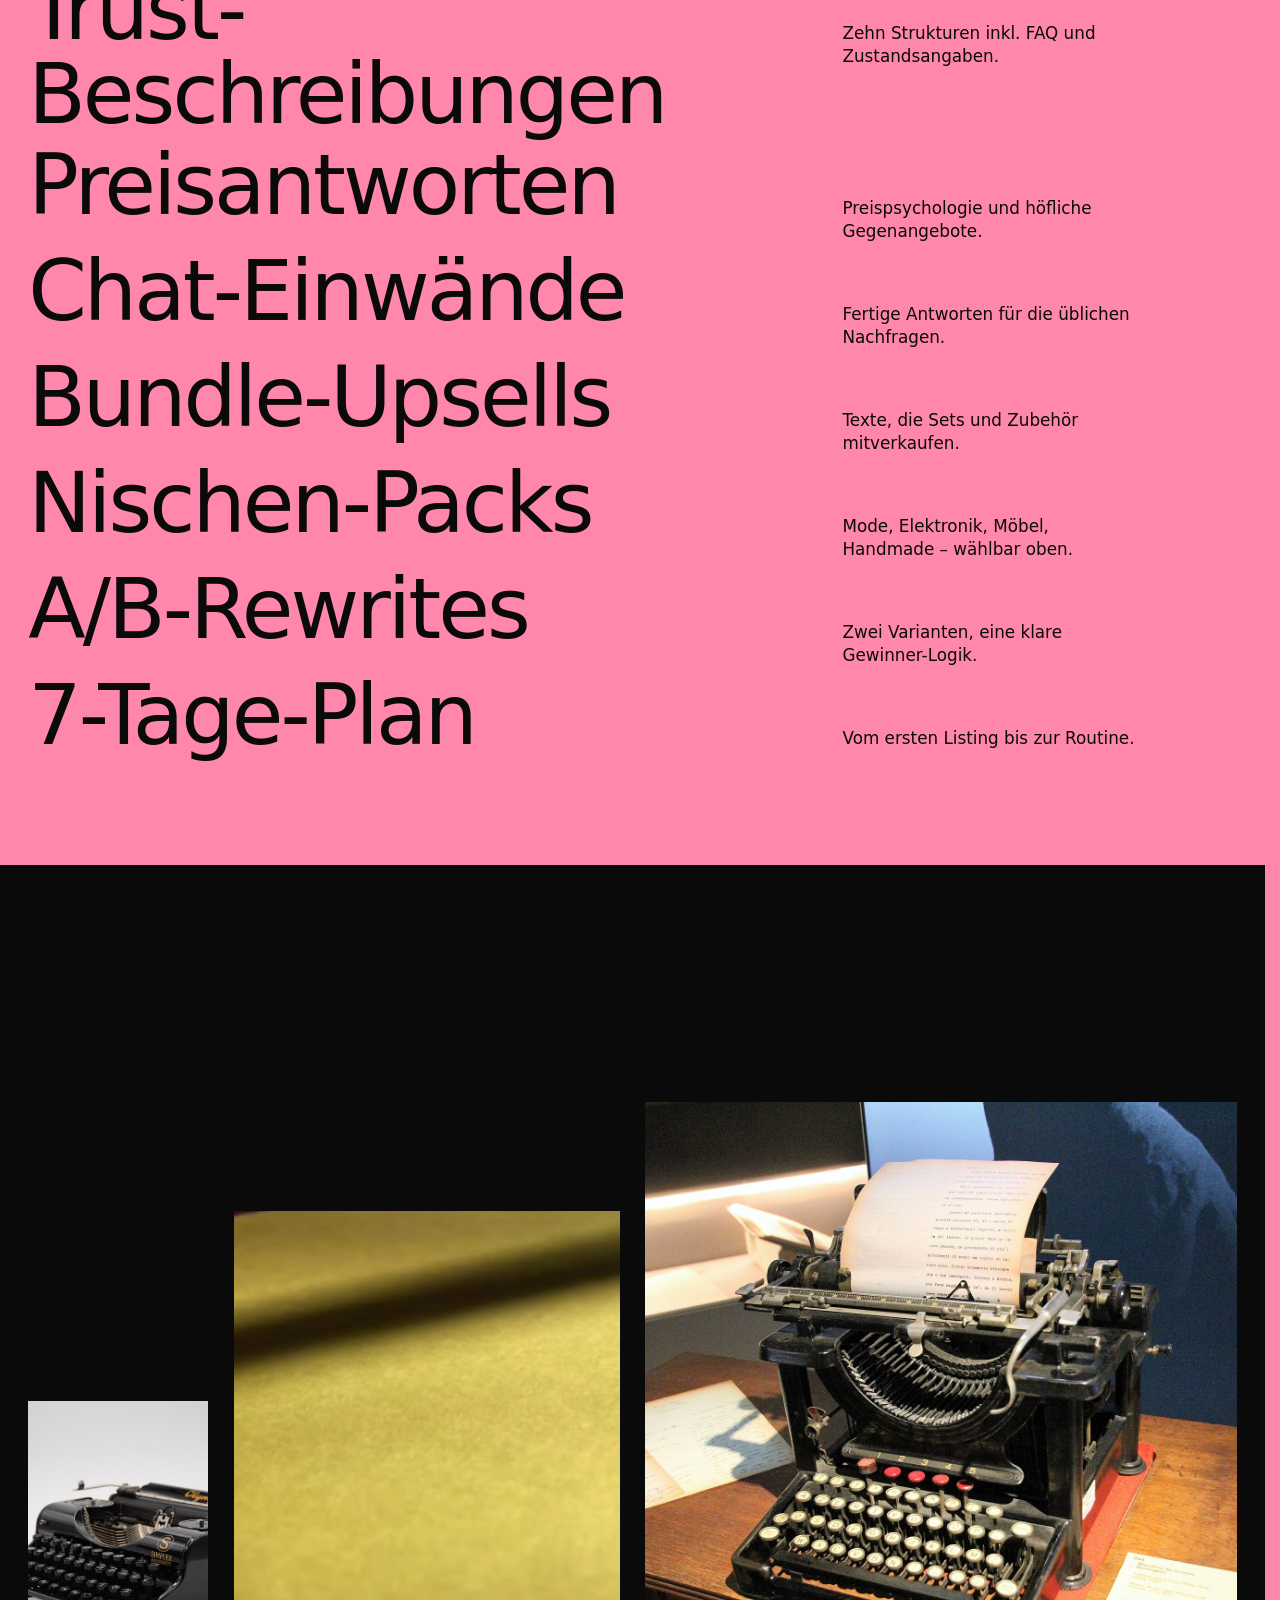
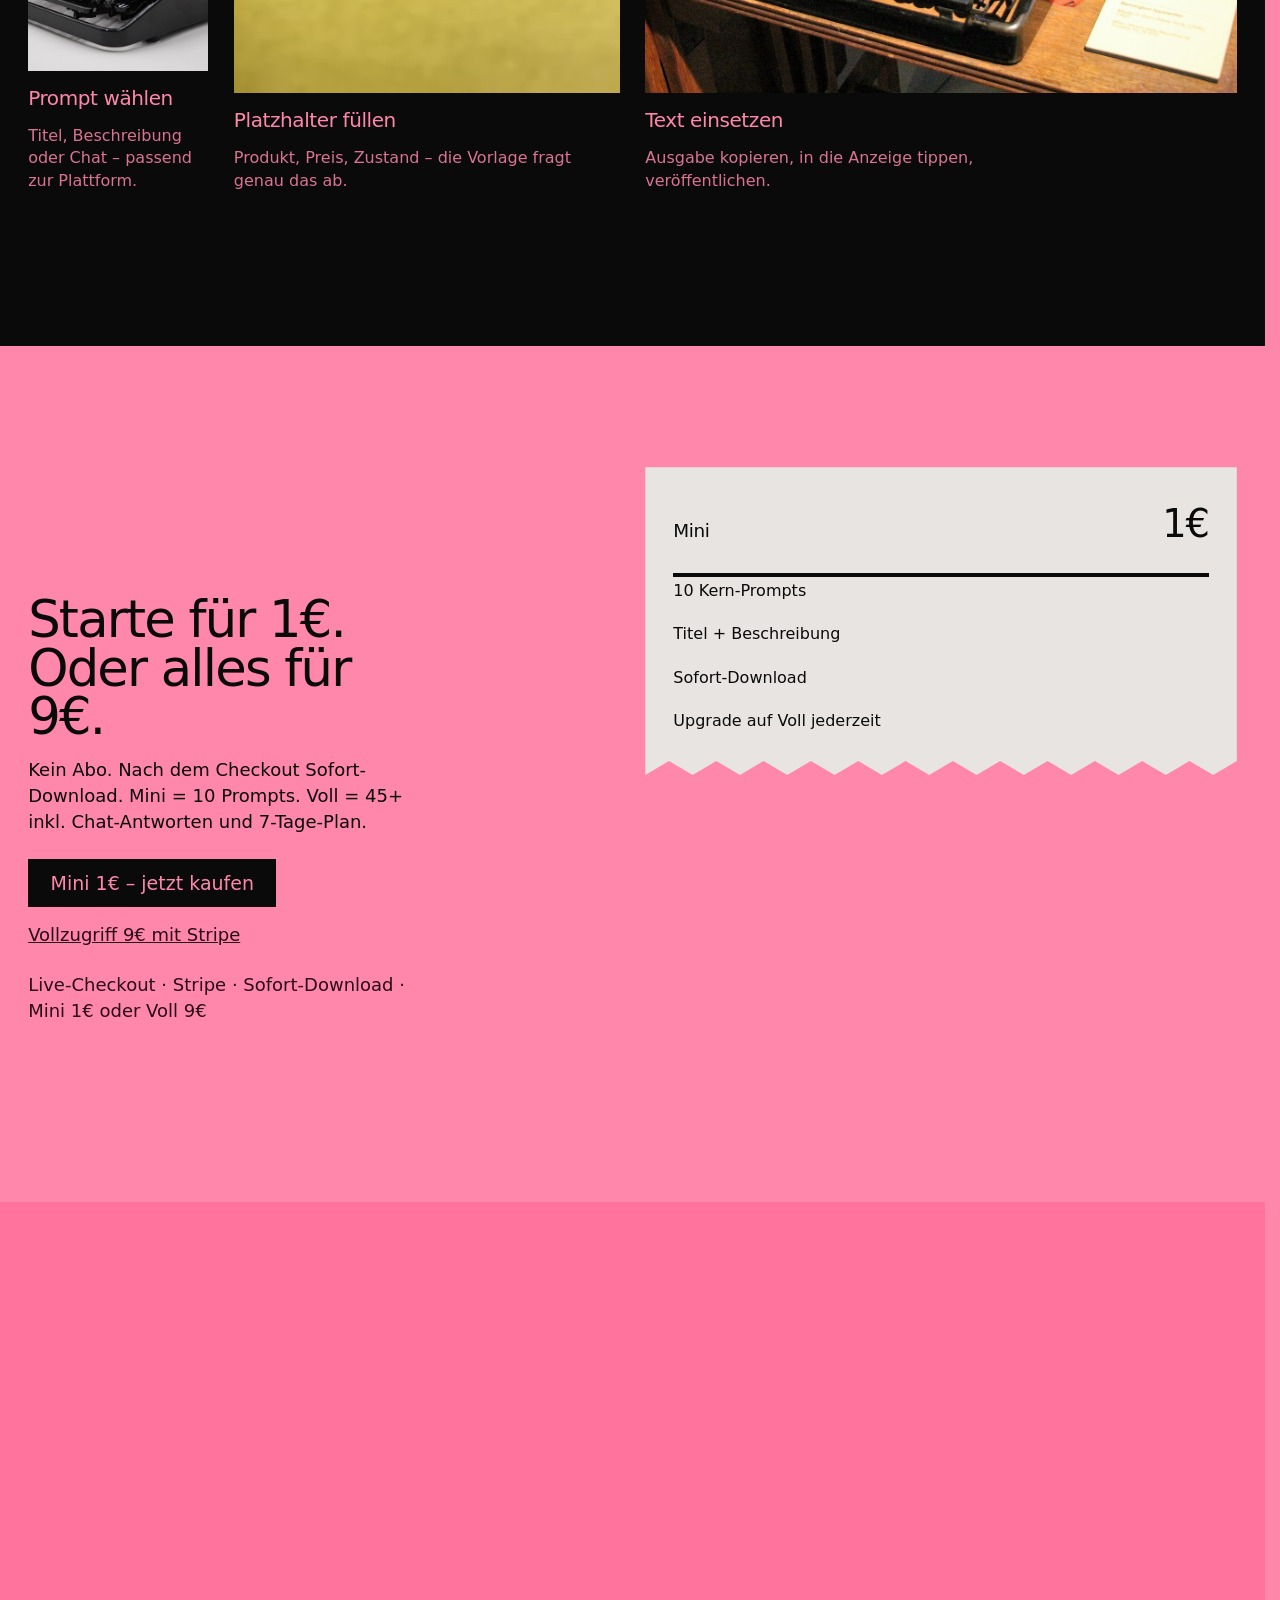
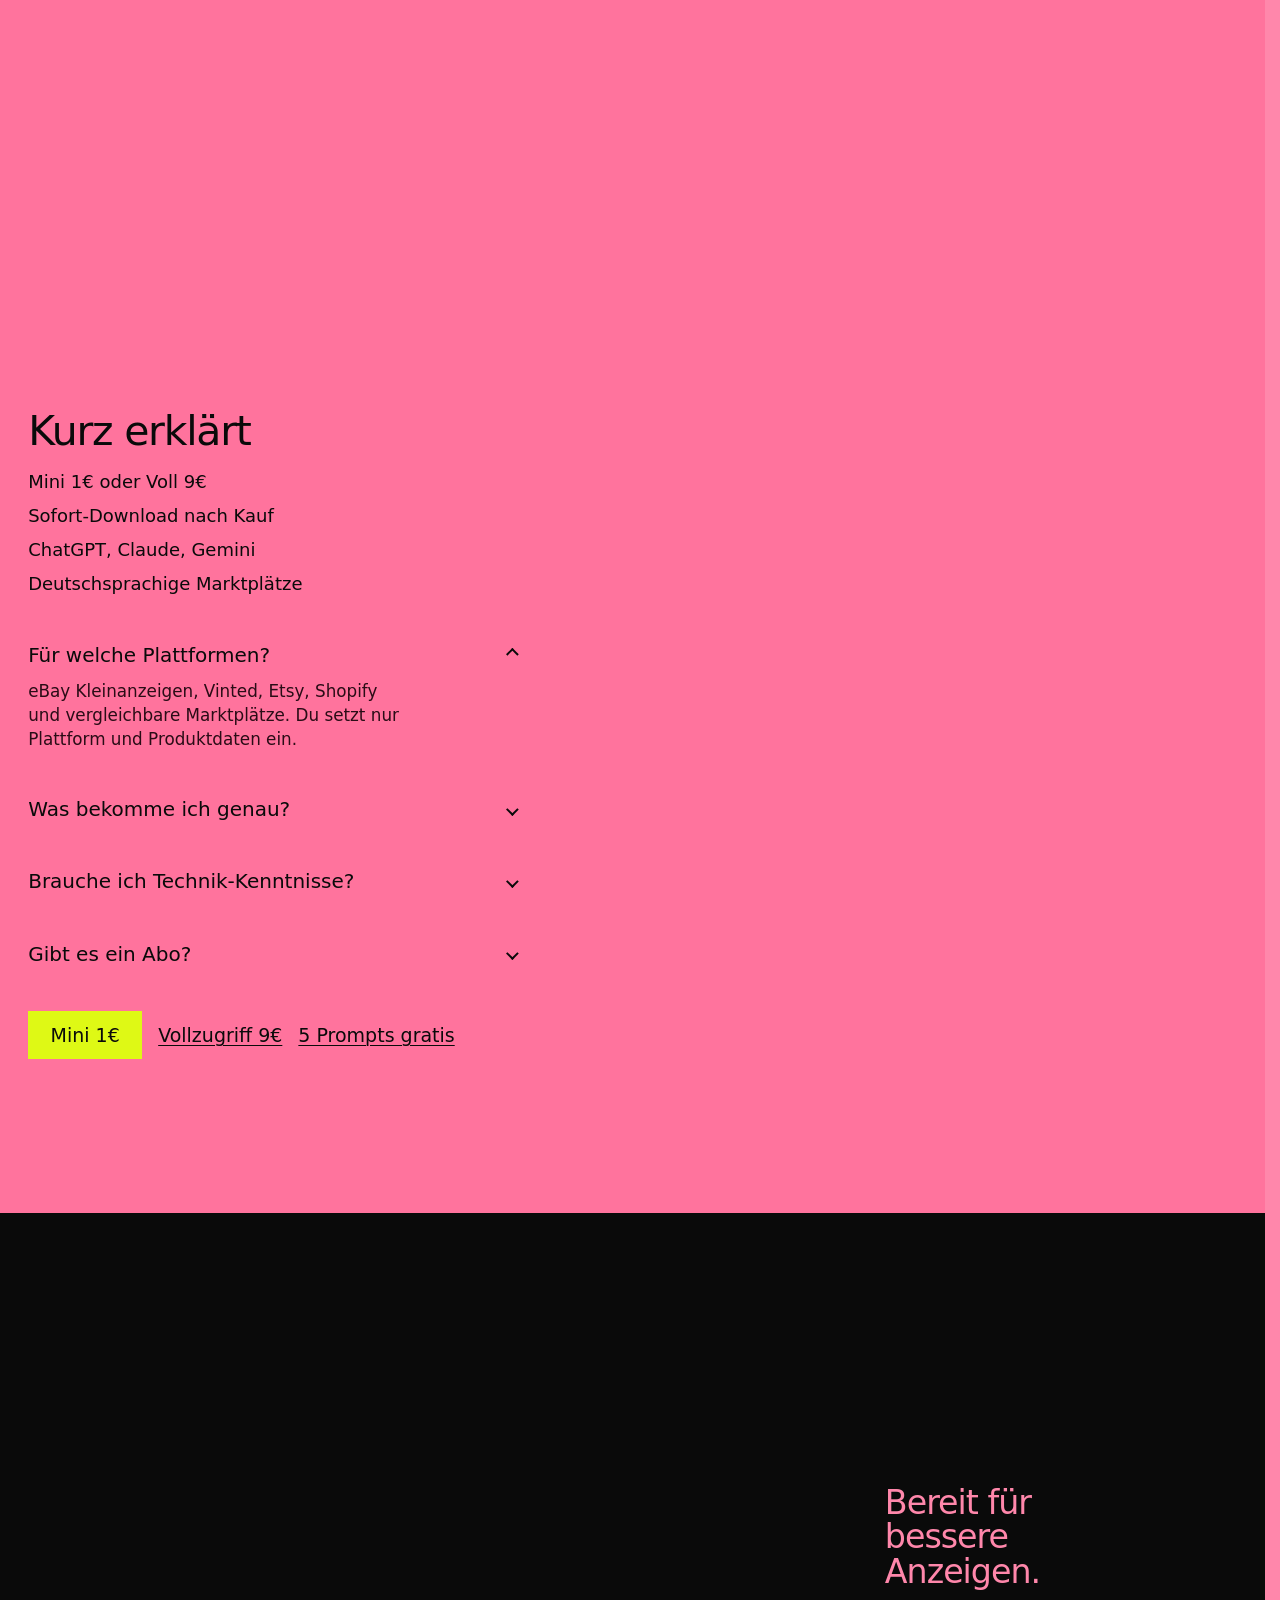
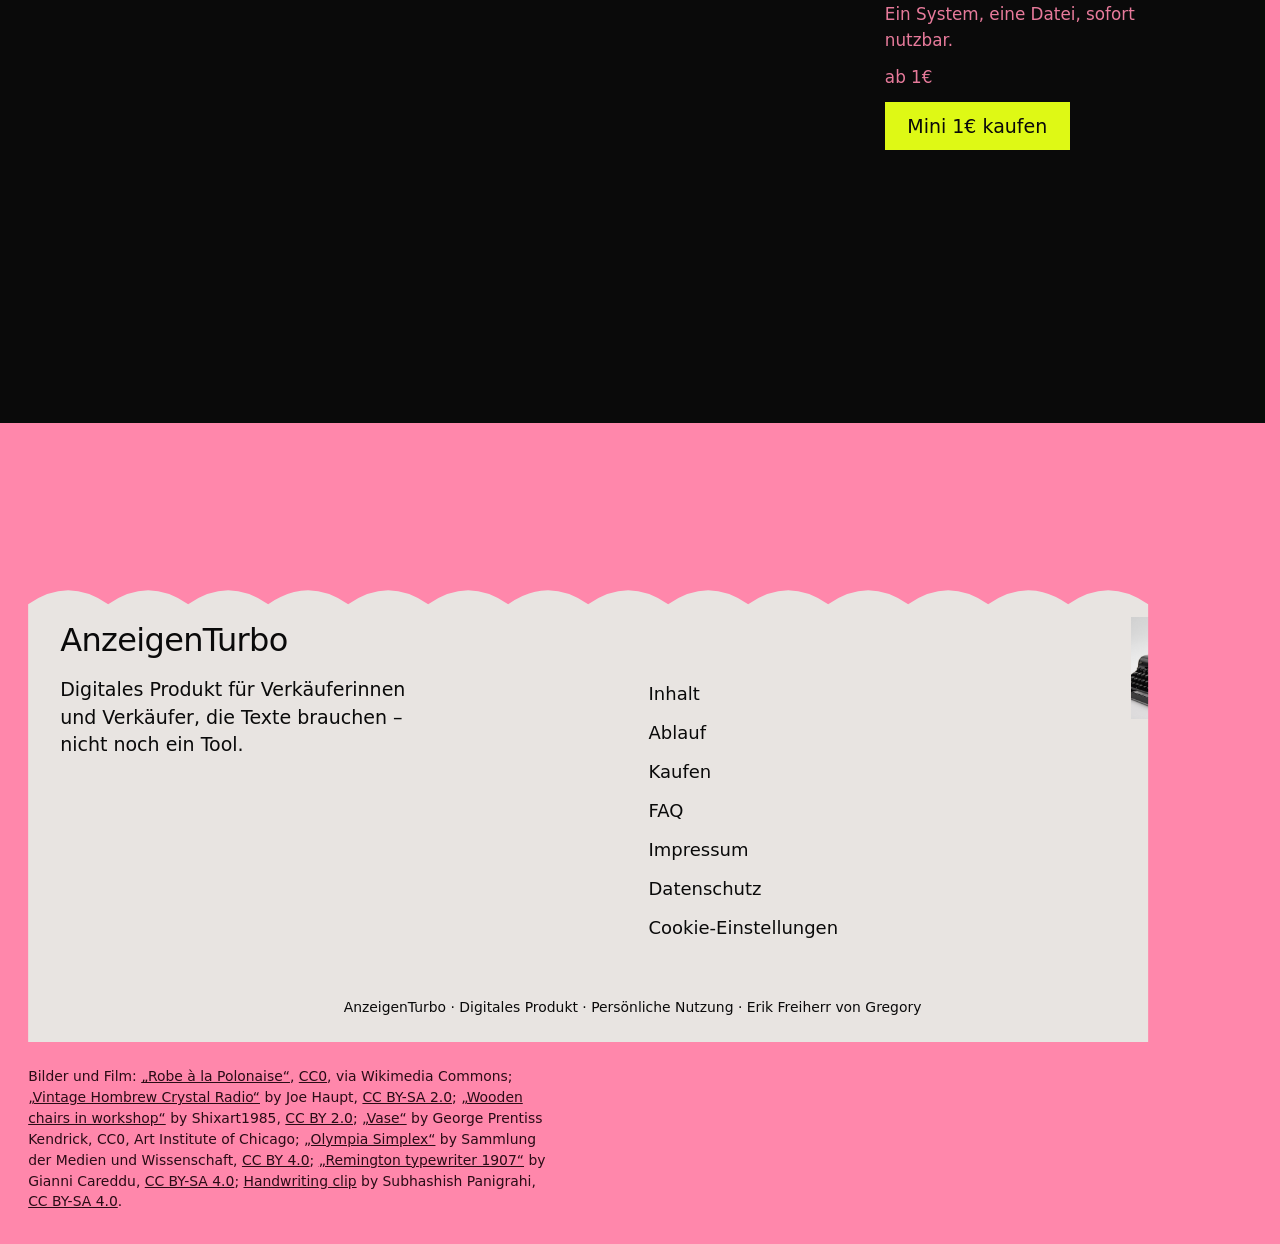
==== commit 48a1bcdf: "Make Mini 1EUR the primary CTA to lower purchase friction Co-authored-by: Cursor <cursoragent@cursor" ====
--- a/index.html
+++ b/index.html
@@ -4,24 +4,24 @@
   <meta charset="utf-8" />
   <meta name="viewport" content="width=device-width, initial-scale=1" />
   <title>AnzeigenTurbo – Verkaufstexte in fünf Minuten</title>
-  <meta name="description" content="45+ KI-Prompts für eBay Kleinanzeigen, Vinted, Etsy und Shopify. Einmalig 9€ – Sofort-Download." />
+  <meta name="description" content="KI-Verkaufstexte für Kleinanzeigen & Vinted. Mini-Pack 1€ oder Vollzugriff 9€ – Sofort-Download." />
   <script>document.documentElement.classList.add("js");</script>
-  <link rel="stylesheet" href="./styles.css?v=10" />
+  <link rel="stylesheet" href="./styles.css?v=11" />
 </head>
 <body data-pack="voll">
   <header class="top">
     <a class="brand" href="./">AnzeigenTurbo</a>
-    <a class="top-cta" id="top-buy" href="#kaufen">Für 9€ sichern</a>
+    <a class="top-cta" id="top-mini" href="https://buy.stripe.com/fZu14n9rYbTt8iLczH7N601" rel="noopener">Mini 1€</a>
   </header>
 
   <main>
     <section class="hero" aria-label="AnzeigenTurbo">
       <div class="hero-copy">
         <h1>Anzeigen<br />Turbo</h1>
-        <p class="lede">KI-Verkaufstexte für Kleinanzeigen, Vinted, Etsy und Shopify. 45+ Prompts, einmalig 9€ — oder Mini zum Testen für 1€.</p>
+        <p class="lede">KI-Verkaufstexte für Kleinanzeigen und Vinted. Starte mit 10 Prompts für 1€ — oder nimm den Vollzugriff für 9€.</p>
         <div class="hero-cta-row">
-          <a class="button hero-buy-inline" id="buy-btn" href="#kaufen">Jetzt für 9€</a>
-          <a class="hero-mini" id="hero-mini" href="https://buy.stripe.com/fZu14n9rYbTt8iLczH7N601" rel="noopener">Mini 1€</a>
+          <a class="button hero-buy-inline" id="buy-btn" href="https://buy.stripe.com/fZu14n9rYbTt8iLczH7N601" rel="noopener">Mini für 1€</a>
+          <a class="hero-mini" id="hero-voll" href="#kaufen">Vollzugriff 9€</a>
         </div>
       </div>
 
@@ -136,20 +136,19 @@
     <section class="buy" id="kaufen" aria-labelledby="buy-heading">
       <div class="buy-grid">
         <div class="buy-copy" data-reveal>
-          <h2 id="buy-heading">Ein Preis.<br />Alles drin.</h2>
-          <p>Kein Abo. Nach dem Checkout startet der Sofort-Download der Datei AnzeigenTurbo.md.</p>
-          <a class="button ink" id="stripe-buy" href="#" rel="noopener">Sicher bezahlen mit Stripe</a>
-          <p class="fine"><a id="stripe-mini" href="https://buy.stripe.com/fZu14n9rYbTt8iLczH7N601" rel="noopener">Oder Mini-Pack für 1€ (10 Prompts)</a></p>
+          <h2 id="buy-heading">Starte für 1€.<br />Oder alles für 9€.</h2>
+          <p>Kein Abo. Nach dem Checkout Sofort-Download. Mini = 10 Prompts. Voll = 45+ inkl. Chat-Antworten und 7-Tage-Plan.</p>
+          <a class="button ink" id="stripe-mini" href="https://buy.stripe.com/fZu14n9rYbTt8iLczH7N601" rel="noopener">Mini 1€ – jetzt kaufen</a>
+          <p class="fine"><a id="stripe-buy" href="#" rel="noopener">Vollzugriff 9€ mit Stripe</a></p>
           <p class="fine" id="pay-note">Zahlung wird verbunden…</p>
         </div>
         <aside class="receipt" data-reveal aria-label="Leistungsumfang">
-          <p class="receipt-total"><span>AnzeigenTurbo</span><span>9€</span></p>
+          <p class="receipt-total"><span>Mini</span><span>1€</span></p>
           <ul class="receipt-rows">
-            <li>45+ Prompt-Vorlagen</li>
-            <li>Nischen Mode–Handmade</li>
-            <li>Chat- &amp; Preisantworten</li>
-            <li>7-Tage-Verkaufsplan</li>
-            <li>Markdown-Datei zum Download</li>
+            <li>10 Kern-Prompts</li>
+            <li>Titel + Beschreibung</li>
+            <li>Sofort-Download</li>
+            <li>Upgrade auf Voll jederzeit</li>
           </ul>
         </aside>
       </div>
@@ -168,7 +167,7 @@
         <div class="faq-copy" data-reveal>
           <h2 id="faq-heading">Kurz erklärt</h2>
           <ul class="facts">
-            <li>Einmalig 9€</li>
+            <li>Mini 1€ oder Voll 9€</li>
             <li>Sofort-Download nach Kauf</li>
             <li>ChatGPT, Claude, Gemini</li>
             <li>Deutschsprachige Marktplätze</li>
@@ -190,8 +189,8 @@
             <p>Nein. Einmalzahlung, persönlicher Download, keine Folgekosten.</p>
           </details>
           <div class="faq-actions">
-            <a class="button" href="#kaufen">Für 9€ kaufen</a>
-            <a class="link-plain" href="https://buy.stripe.com/fZu14n9rYbTt8iLczH7N601">Mini 1€</a>
+            <a class="button" href="https://buy.stripe.com/fZu14n9rYbTt8iLczH7N601" rel="noopener">Mini 1€</a>
+            <a class="link-plain" href="#kaufen">Vollzugriff 9€</a>
             <a class="link-plain" href="./download/Leadmagnet-5-Prompts.md" download>5 Prompts gratis</a>
           </div>
         </div>
@@ -205,8 +204,8 @@
       <div class="cta-copy" data-reveal>
         <h2 id="cta-heading">Bereit für bessere Anzeigen.</h2>
         <p>Ein System, eine Datei, sofort nutzbar.</p>
-        <p class="cta-price">9€ einmalig</p>
-        <a class="button" id="cta-buy" href="#kaufen">Jetzt kaufen</a>
+        <p class="cta-price">ab 1€</p>
+        <a class="button" id="cta-buy" href="https://buy.stripe.com/fZu14n9rYbTt8iLczH7N601" rel="noopener">Mini 1€ kaufen</a>
       </div>
     </section>
   </main>
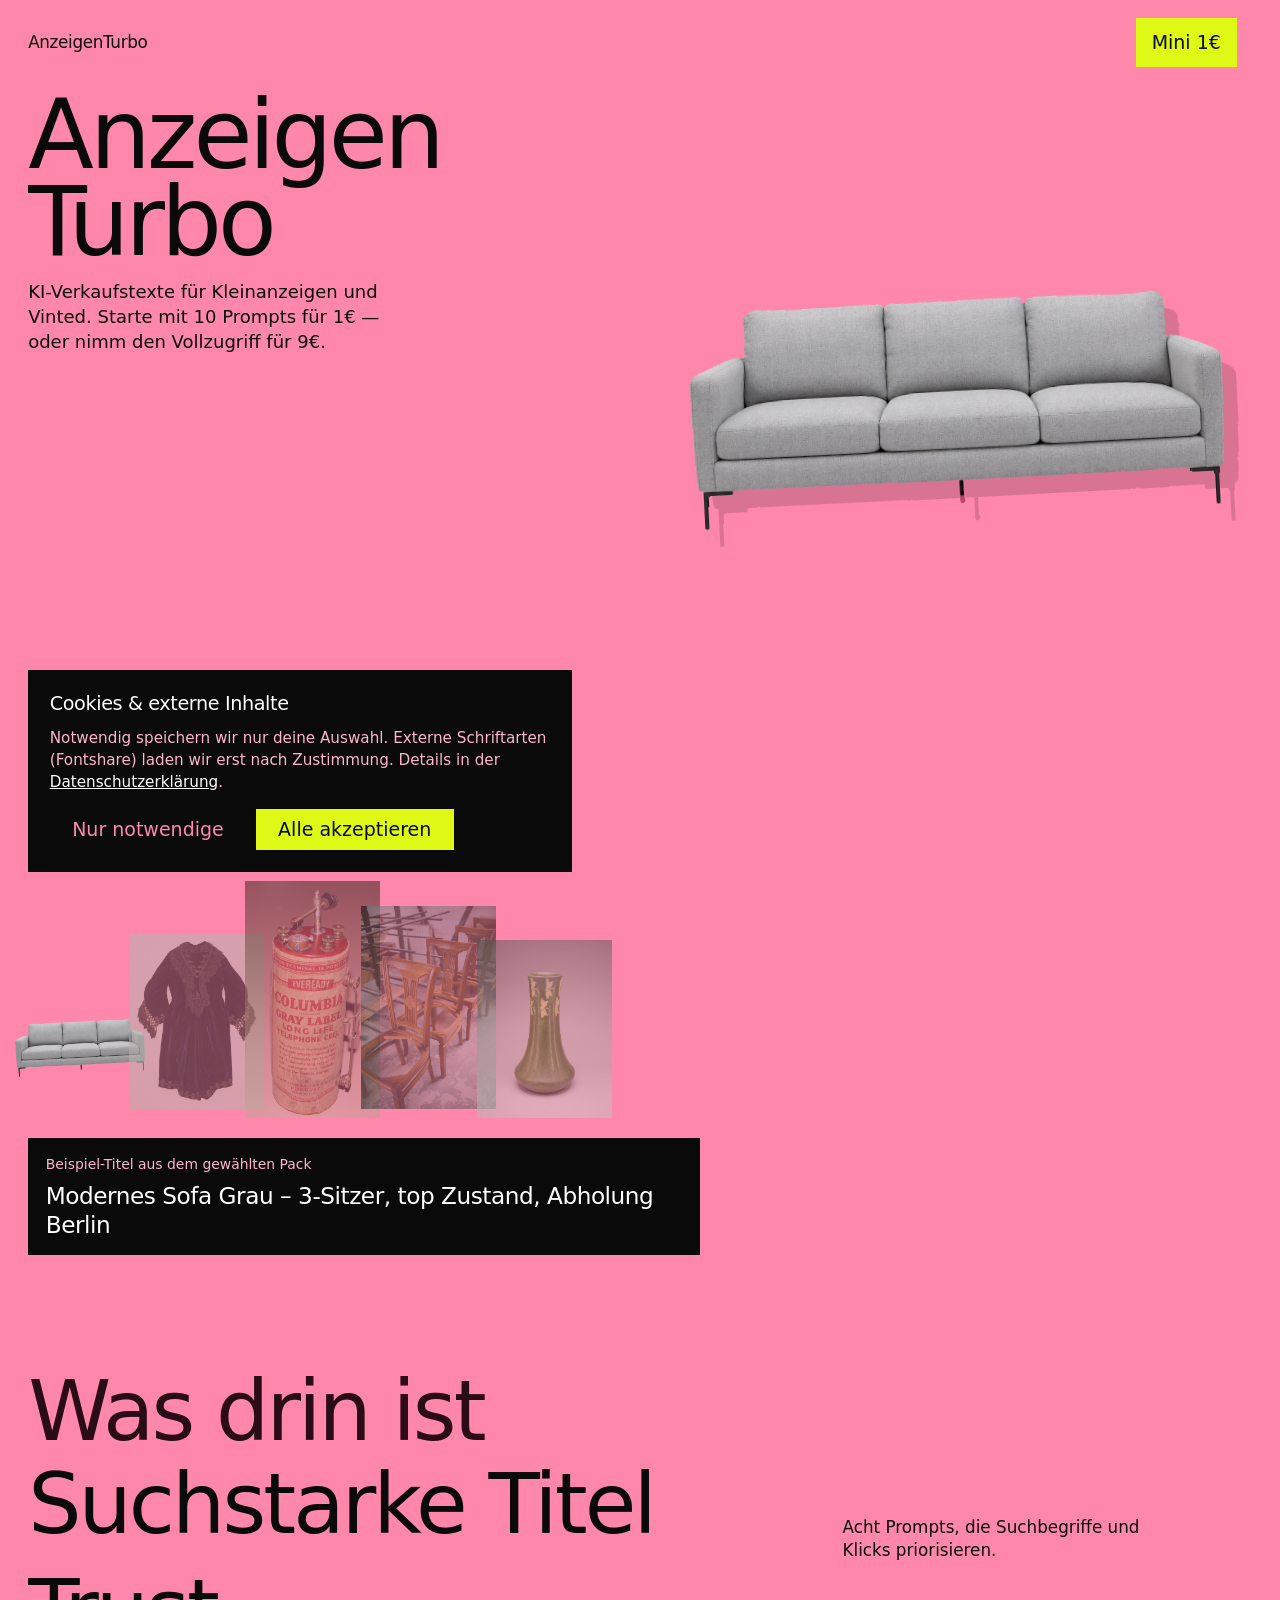
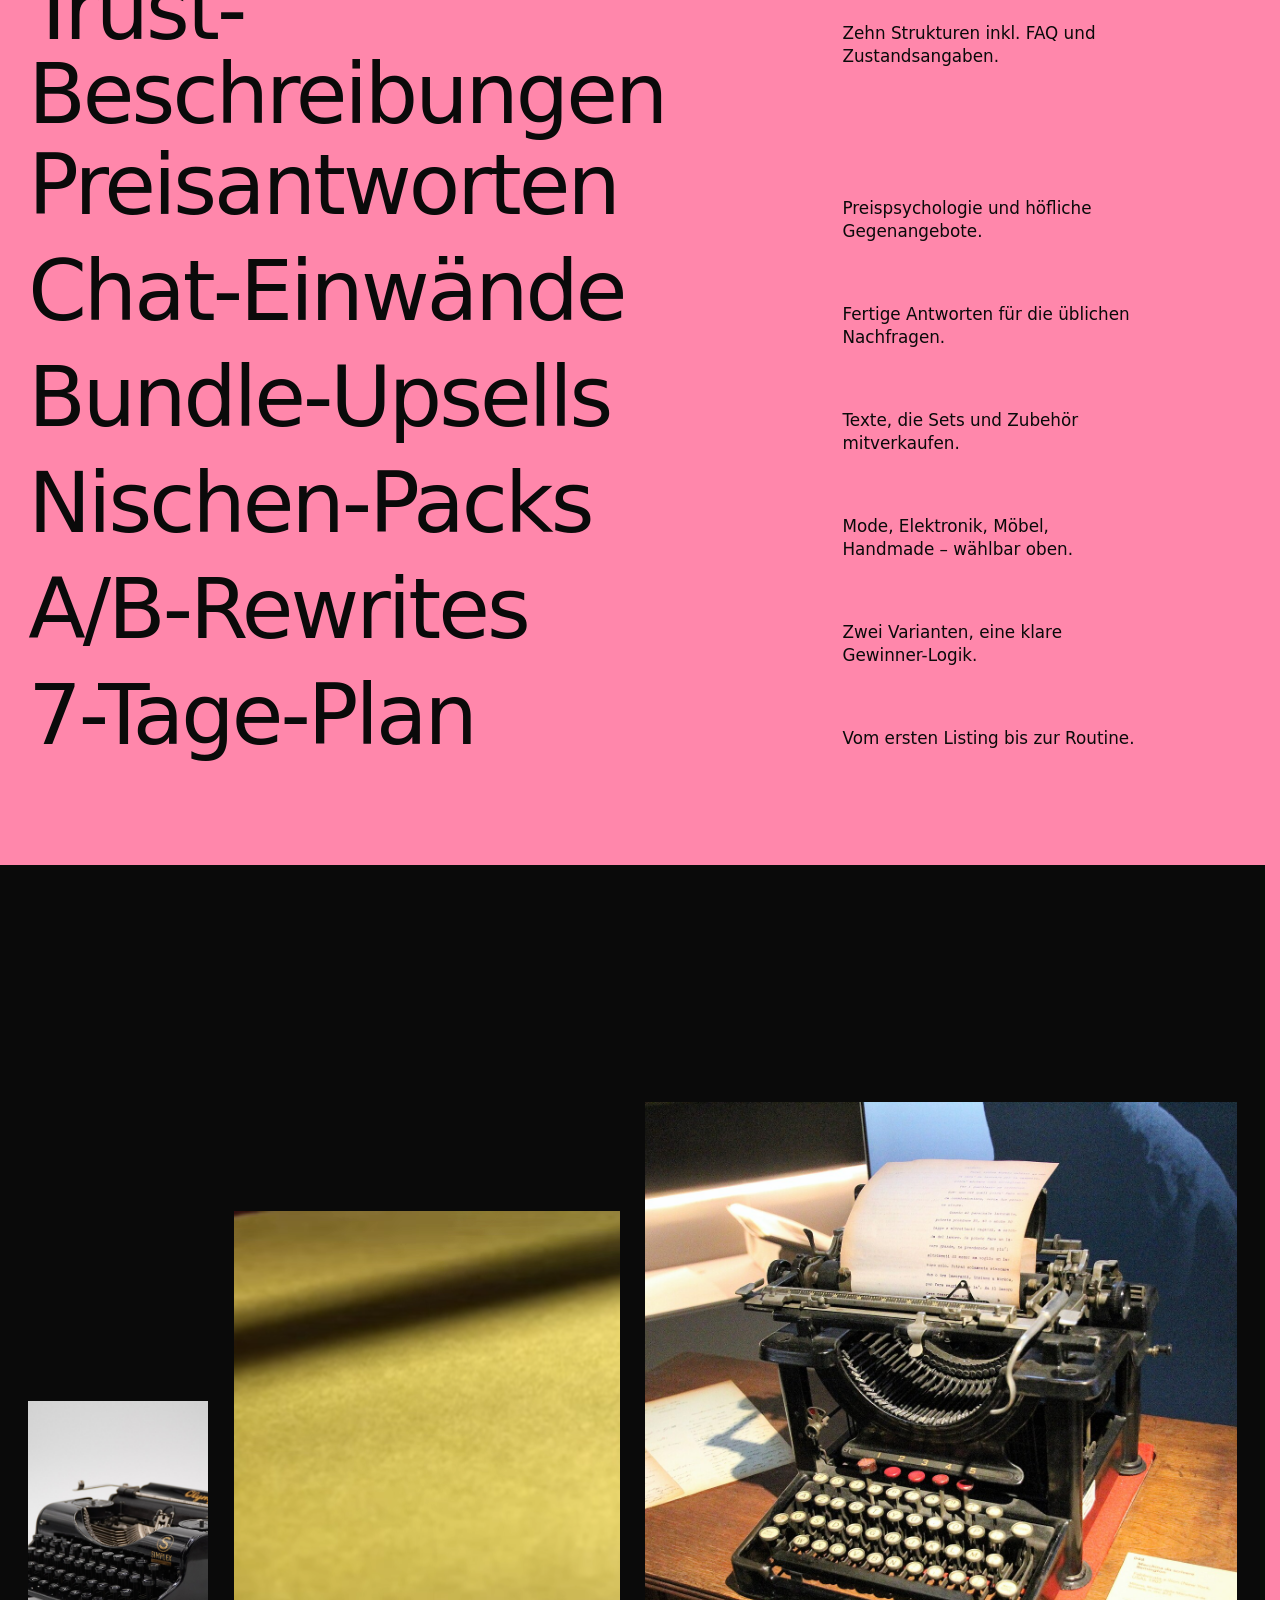
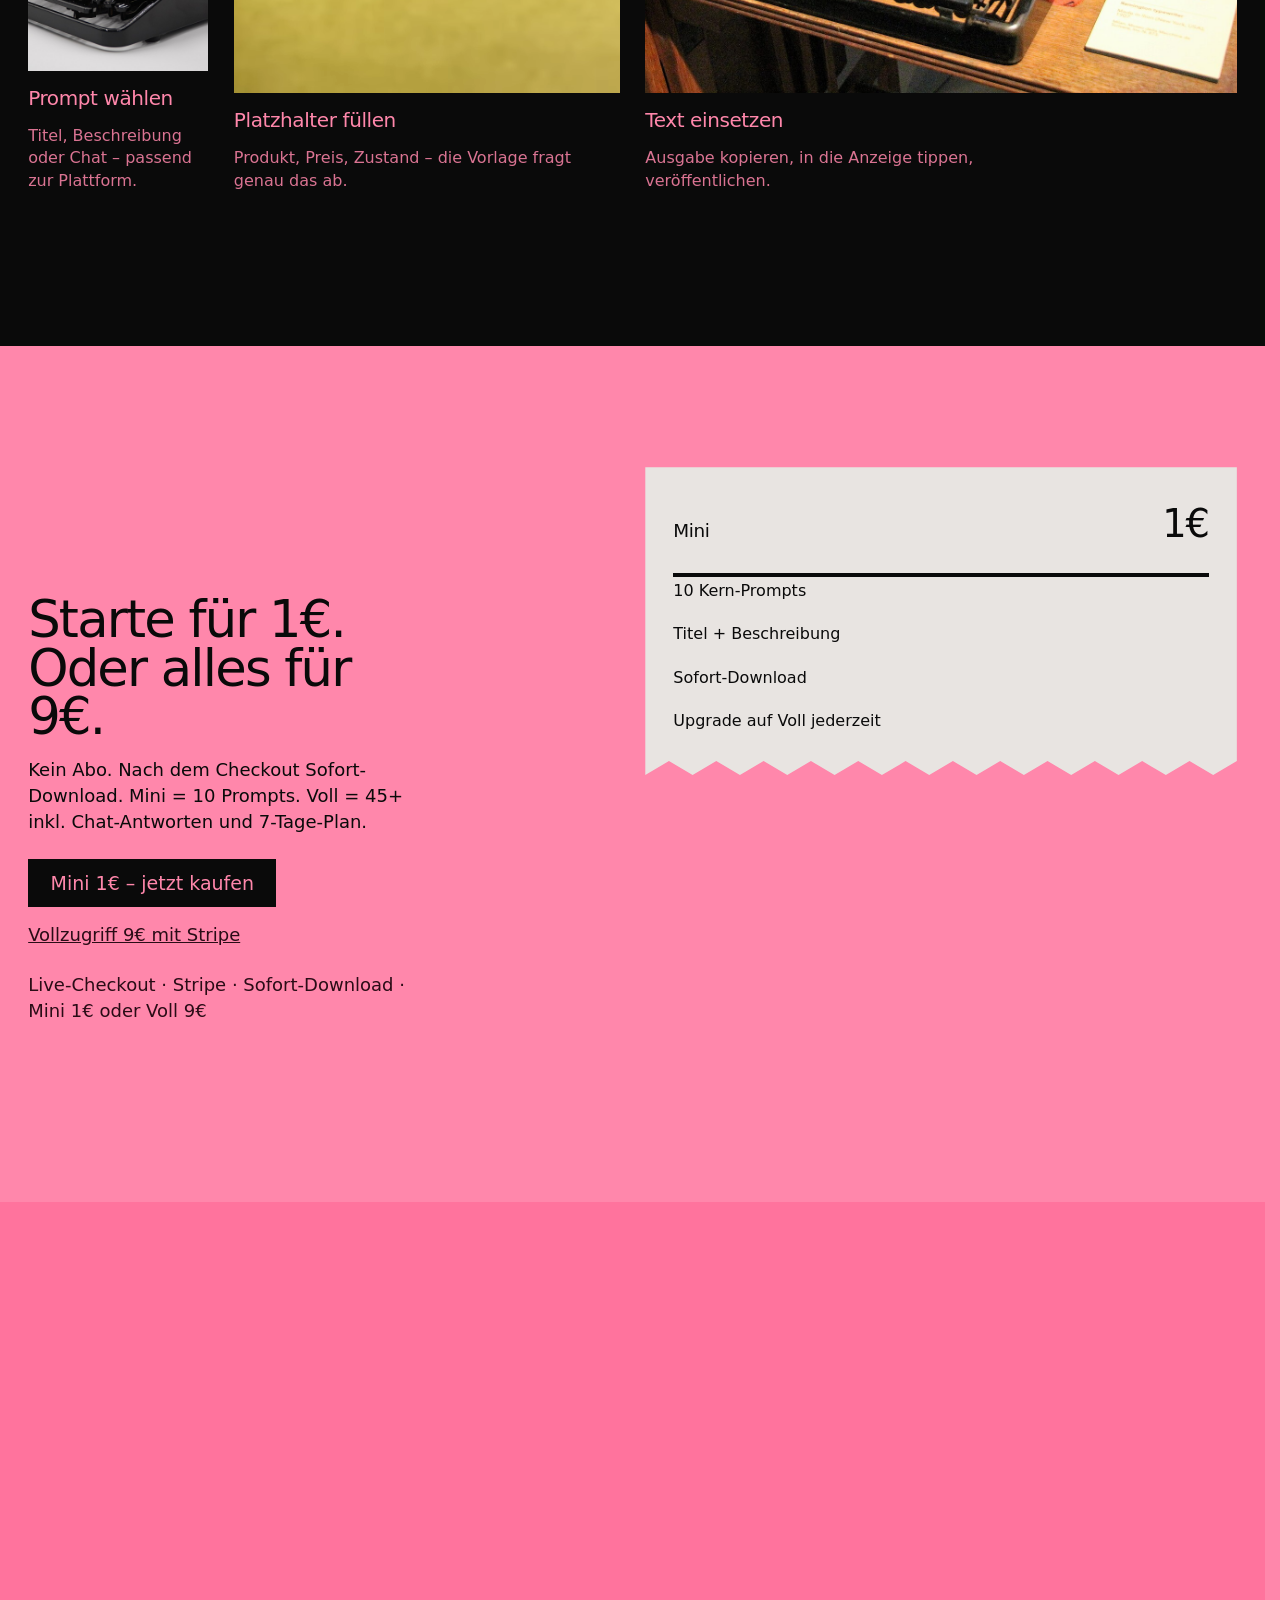
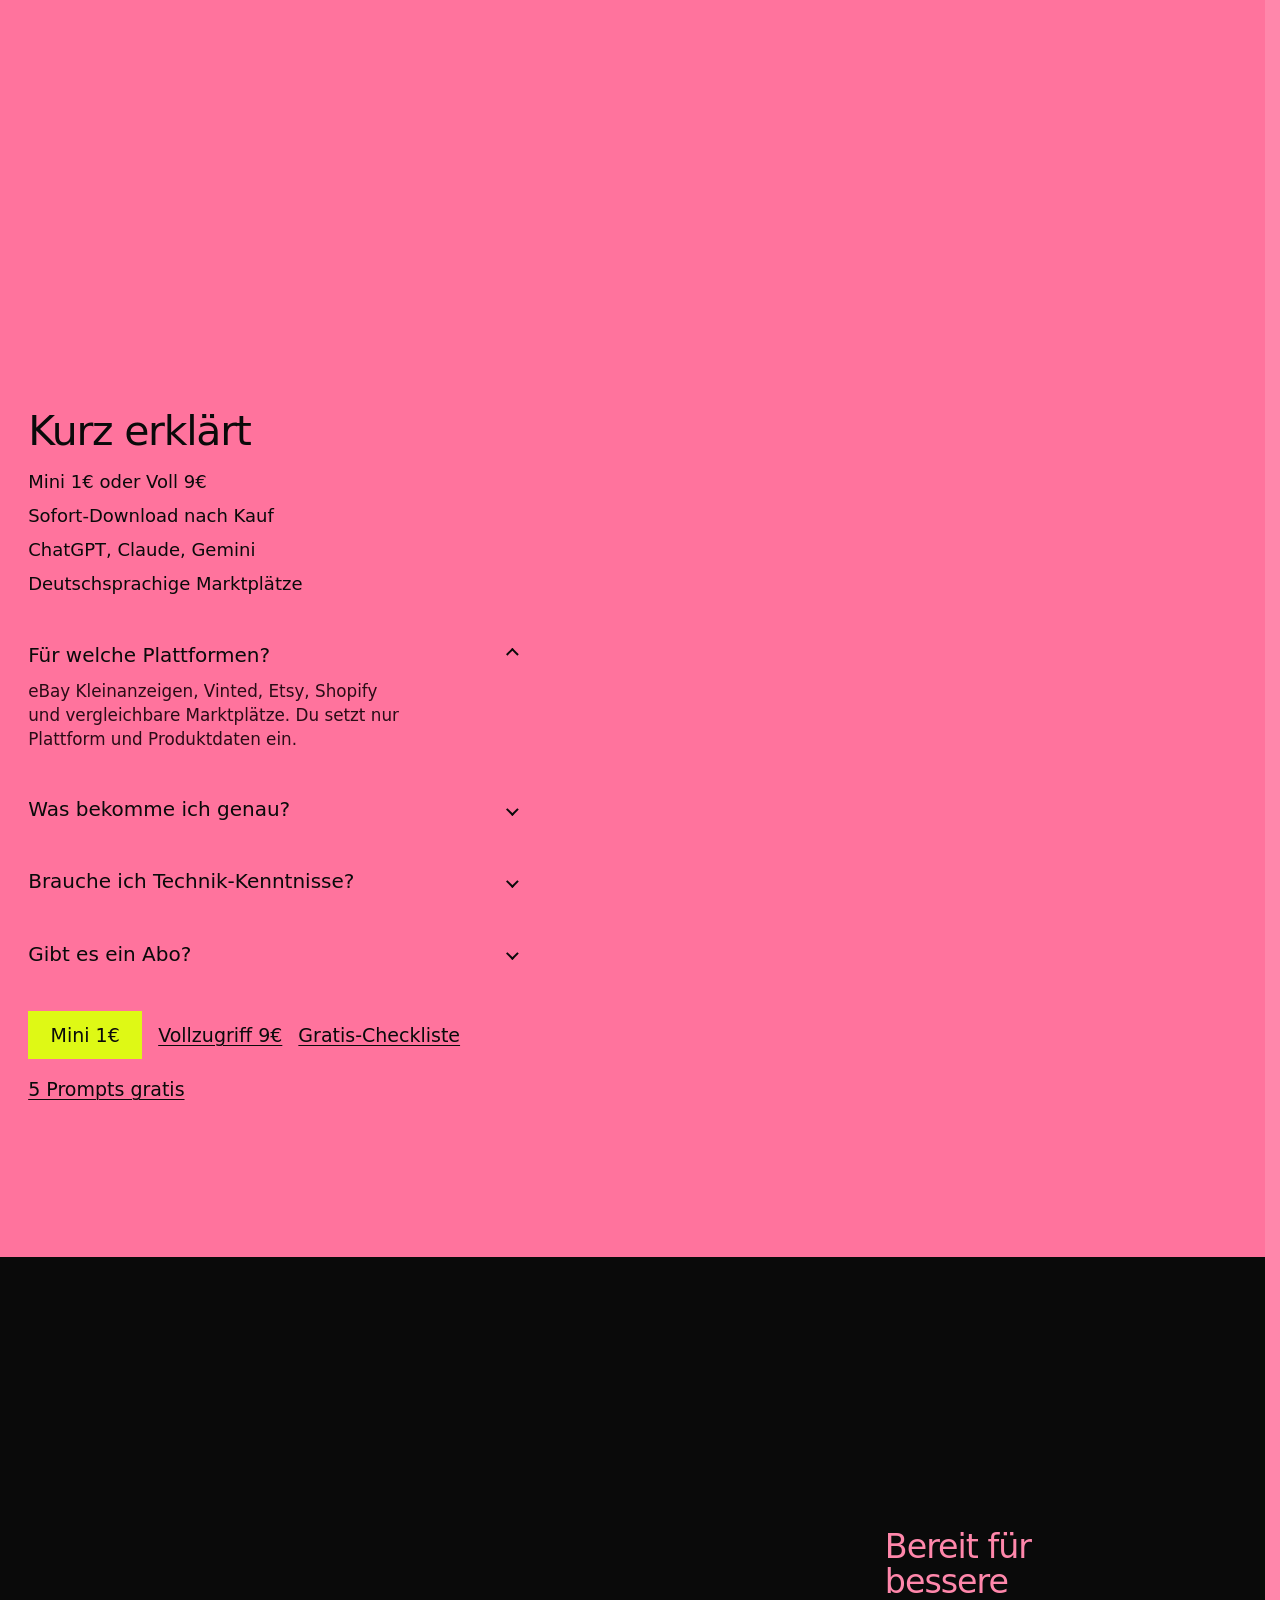
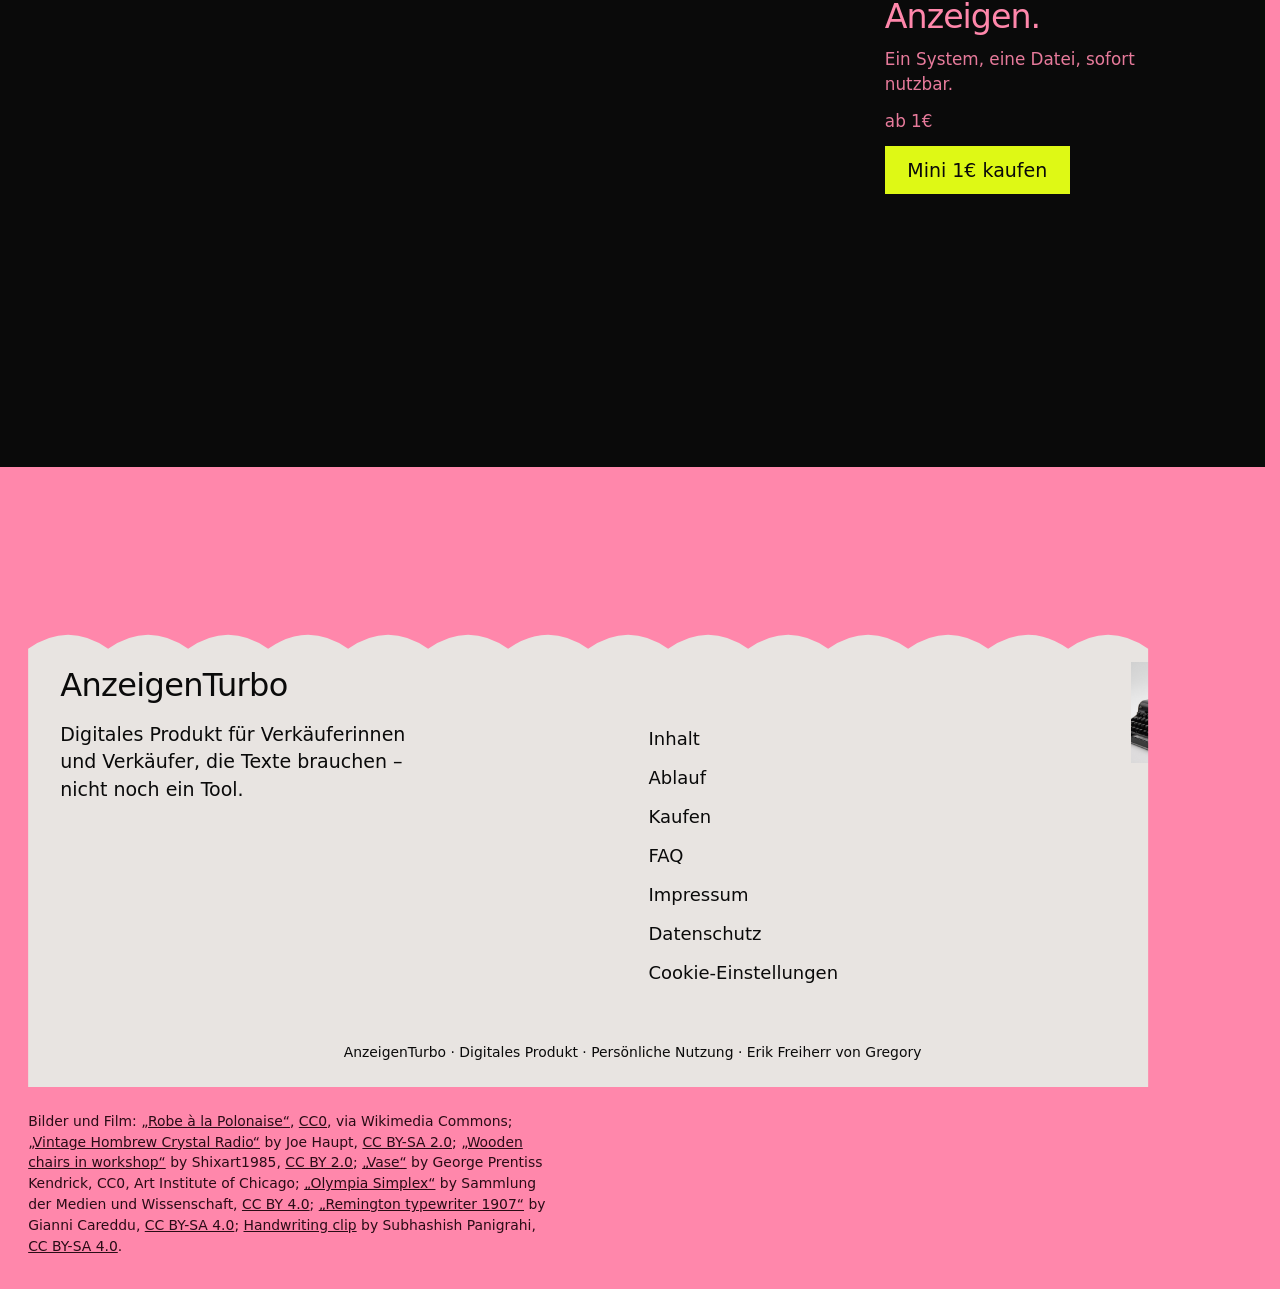
==== commit c36bcfb5: "Link free checklist from FAQ CTAs Co-authored-by: Cursor <cursoragent@cursor.com>" ====
--- a/index.html
+++ b/index.html
@@ -191,6 +191,7 @@
           <div class="faq-actions">
             <a class="button" href="https://buy.stripe.com/fZu14n9rYbTt8iLczH7N601" rel="noopener">Mini 1€</a>
             <a class="link-plain" href="#kaufen">Vollzugriff 9€</a>
+            <a class="link-plain" href="./checkliste.html">Gratis-Checkliste</a>
             <a class="link-plain" href="./download/Leadmagnet-5-Prompts.md" download>5 Prompts gratis</a>
           </div>
         </div>
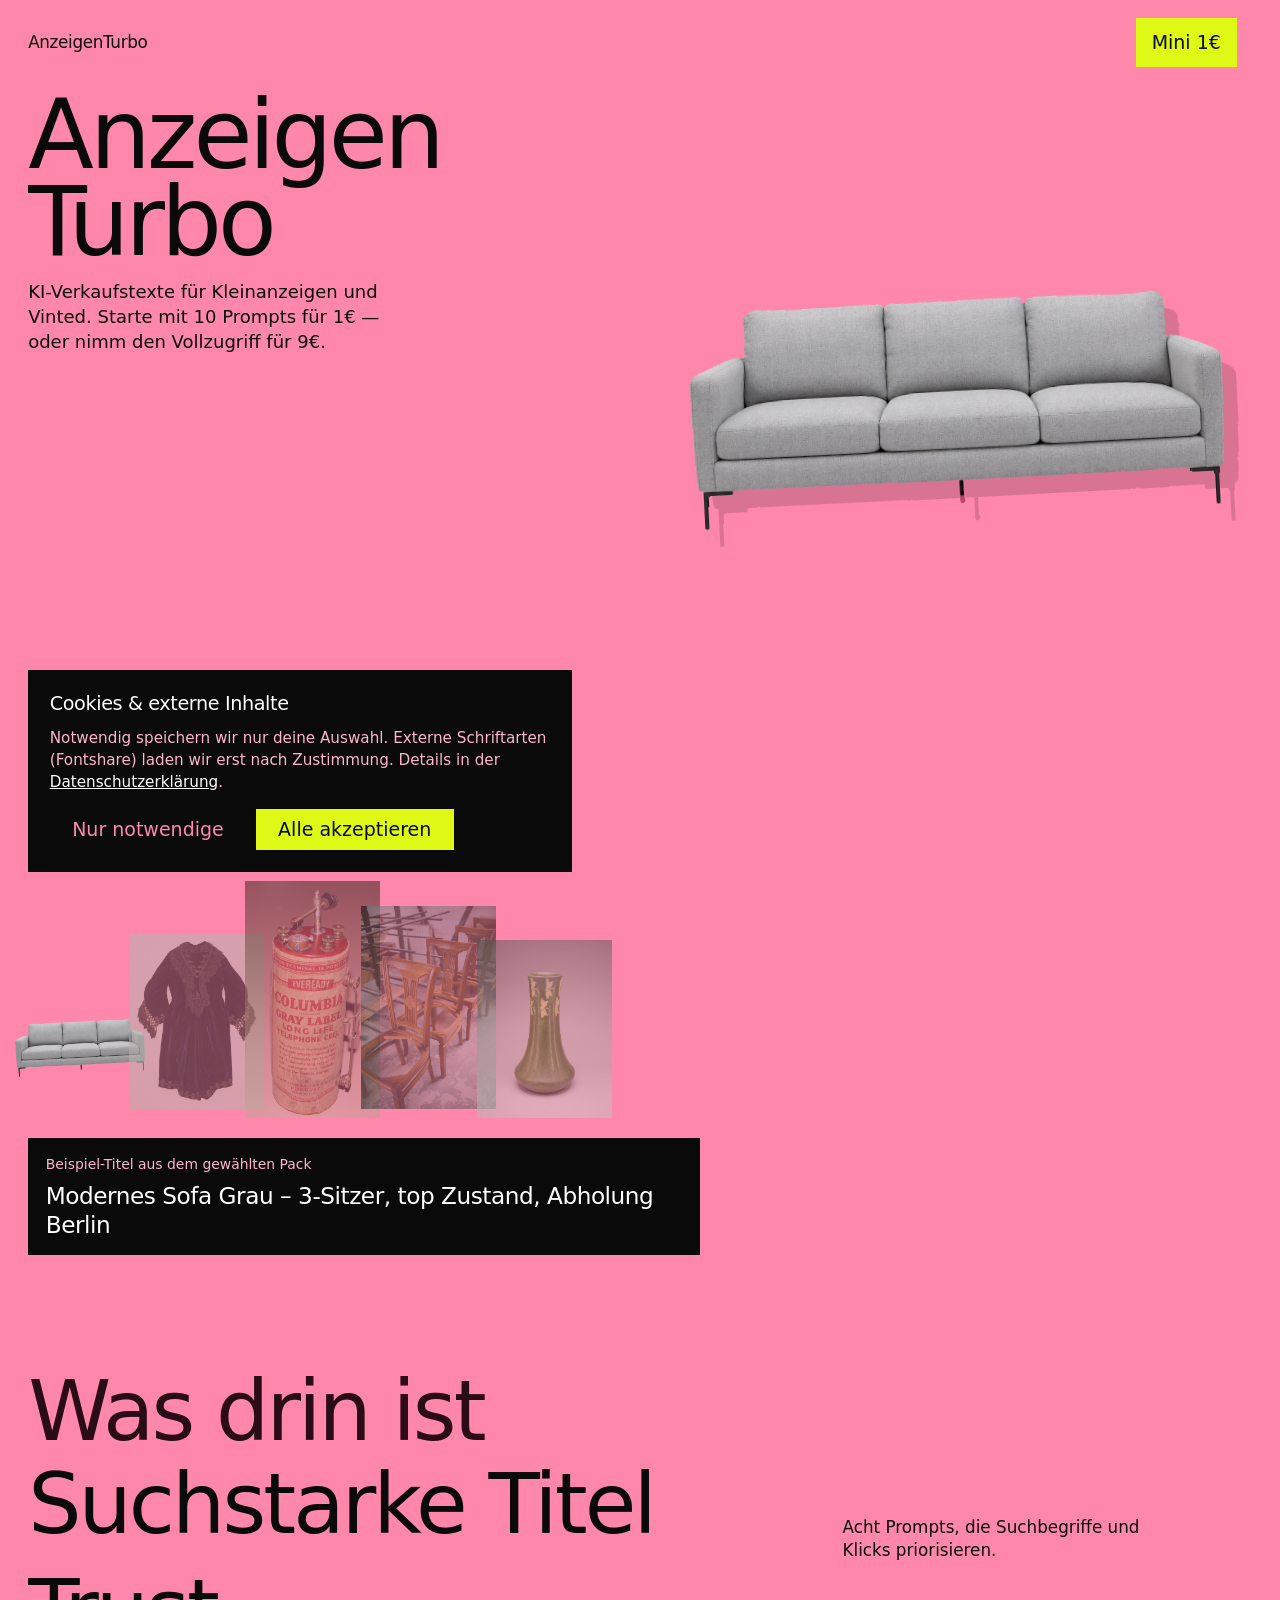
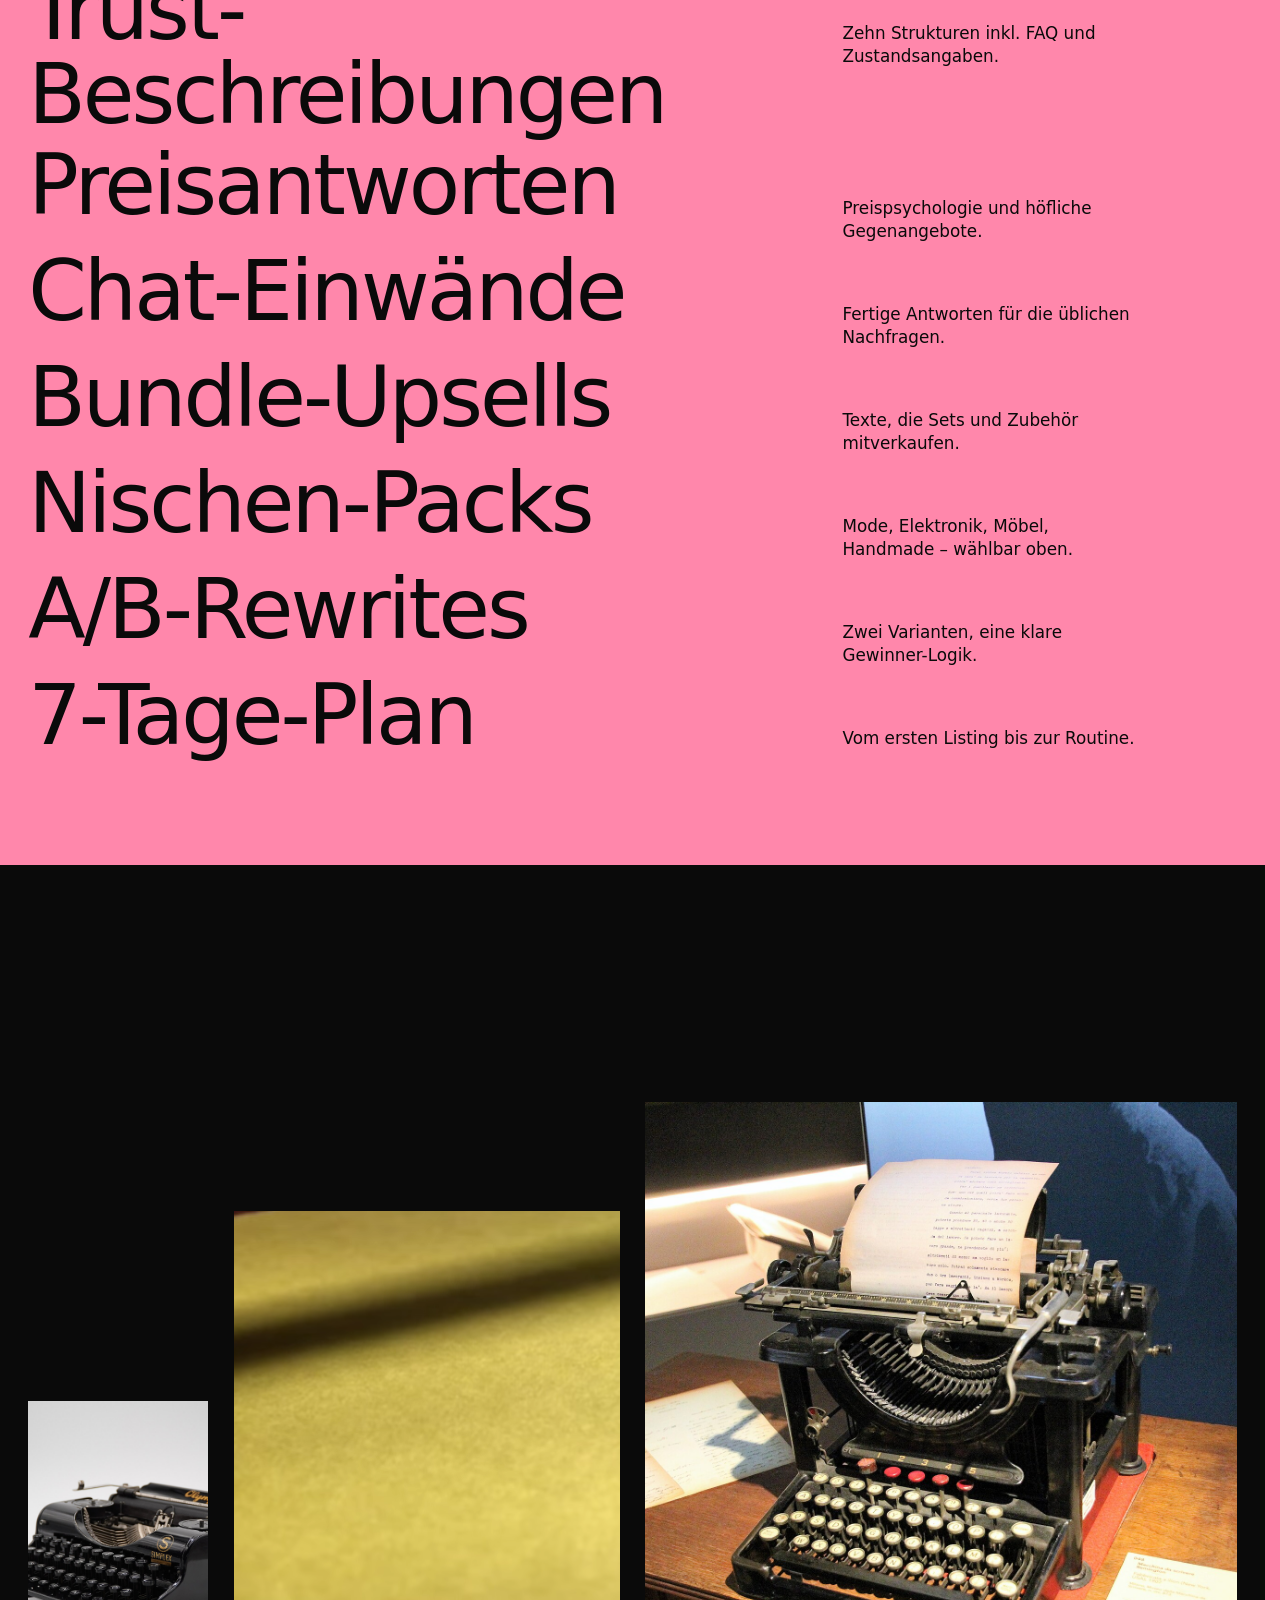
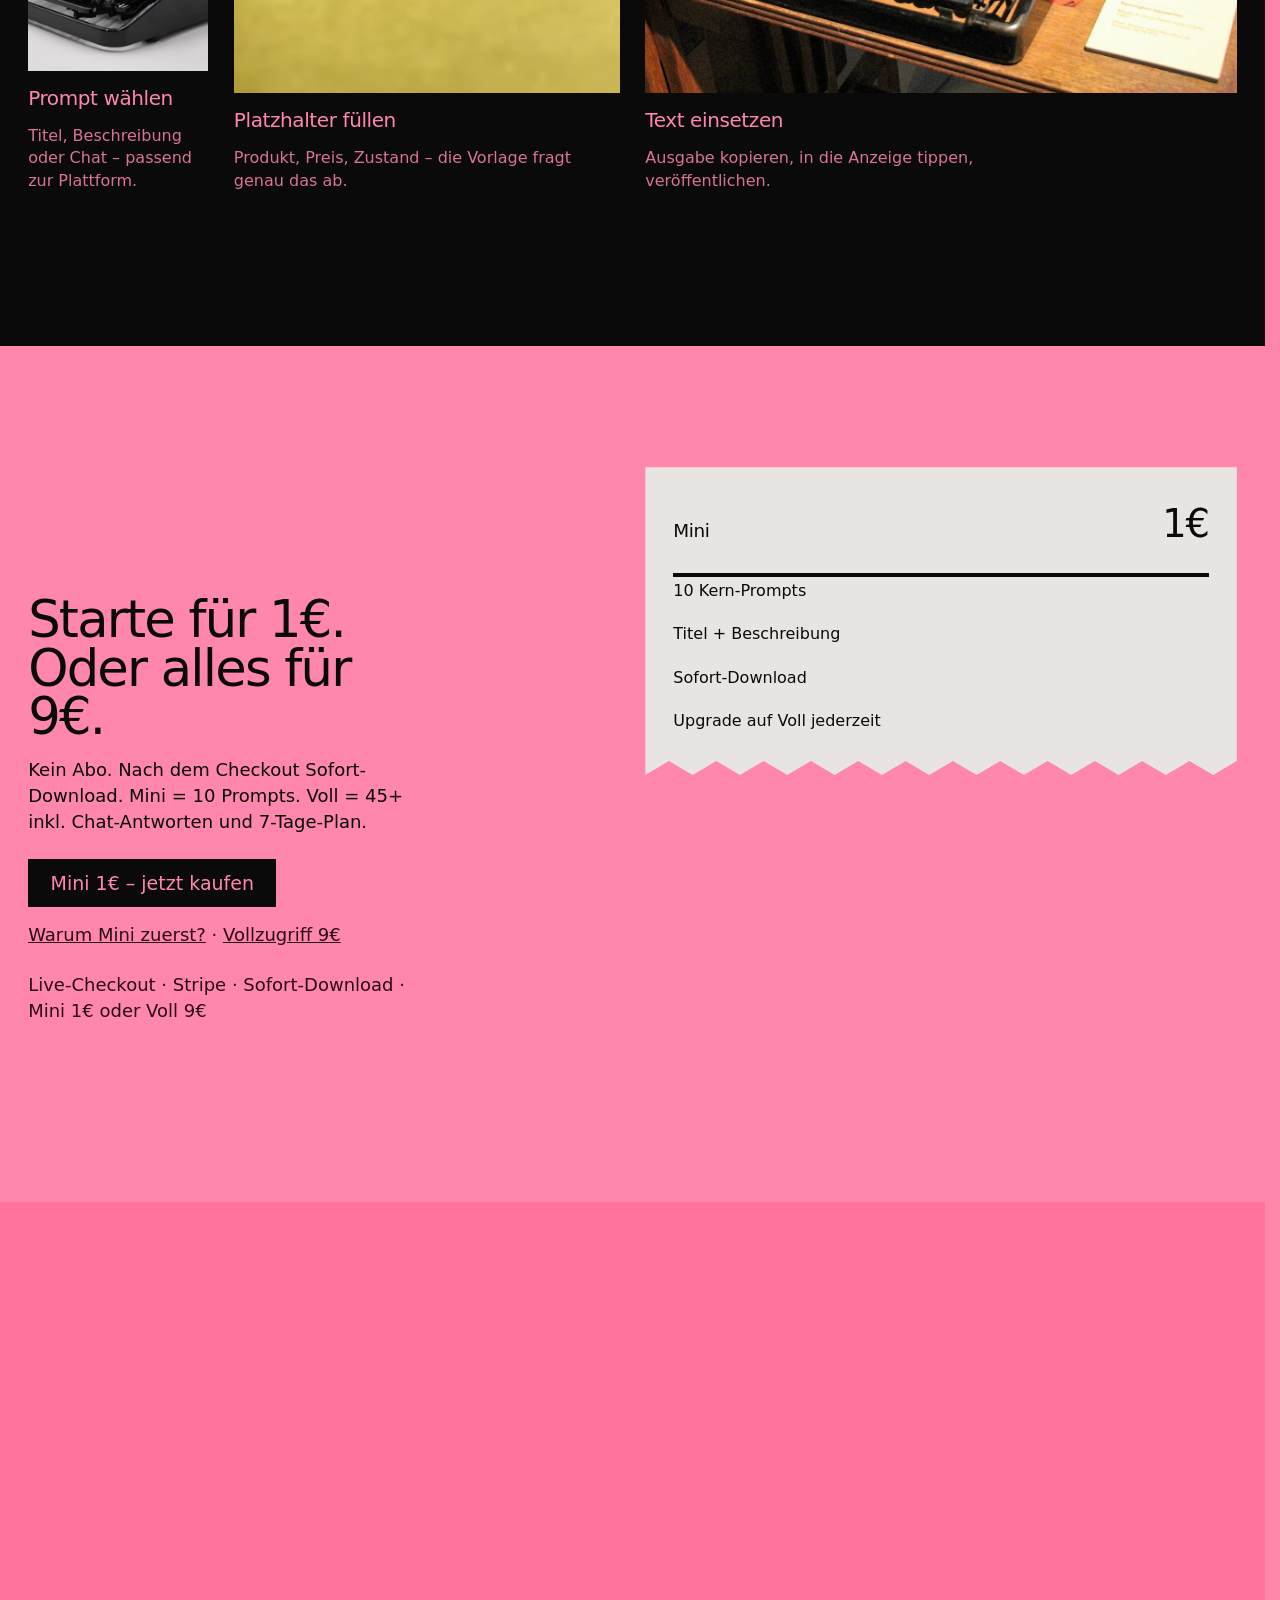
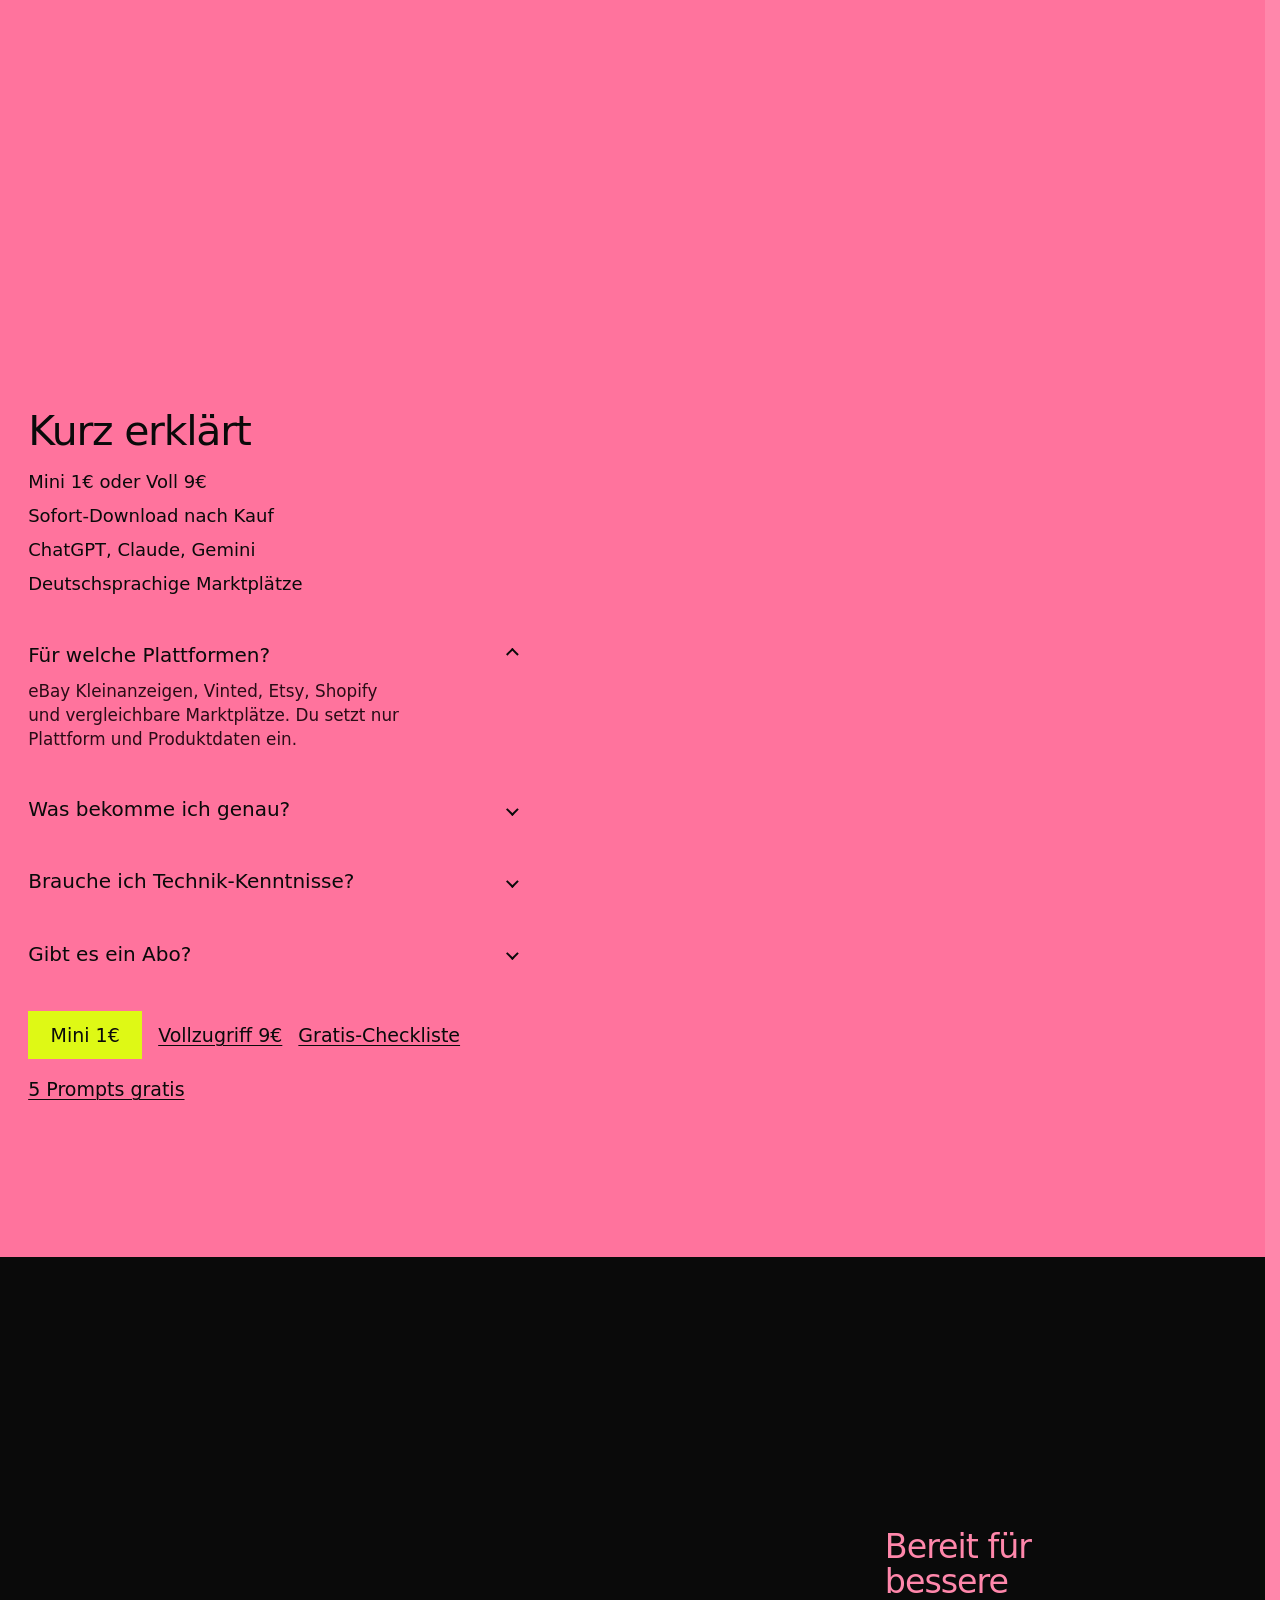
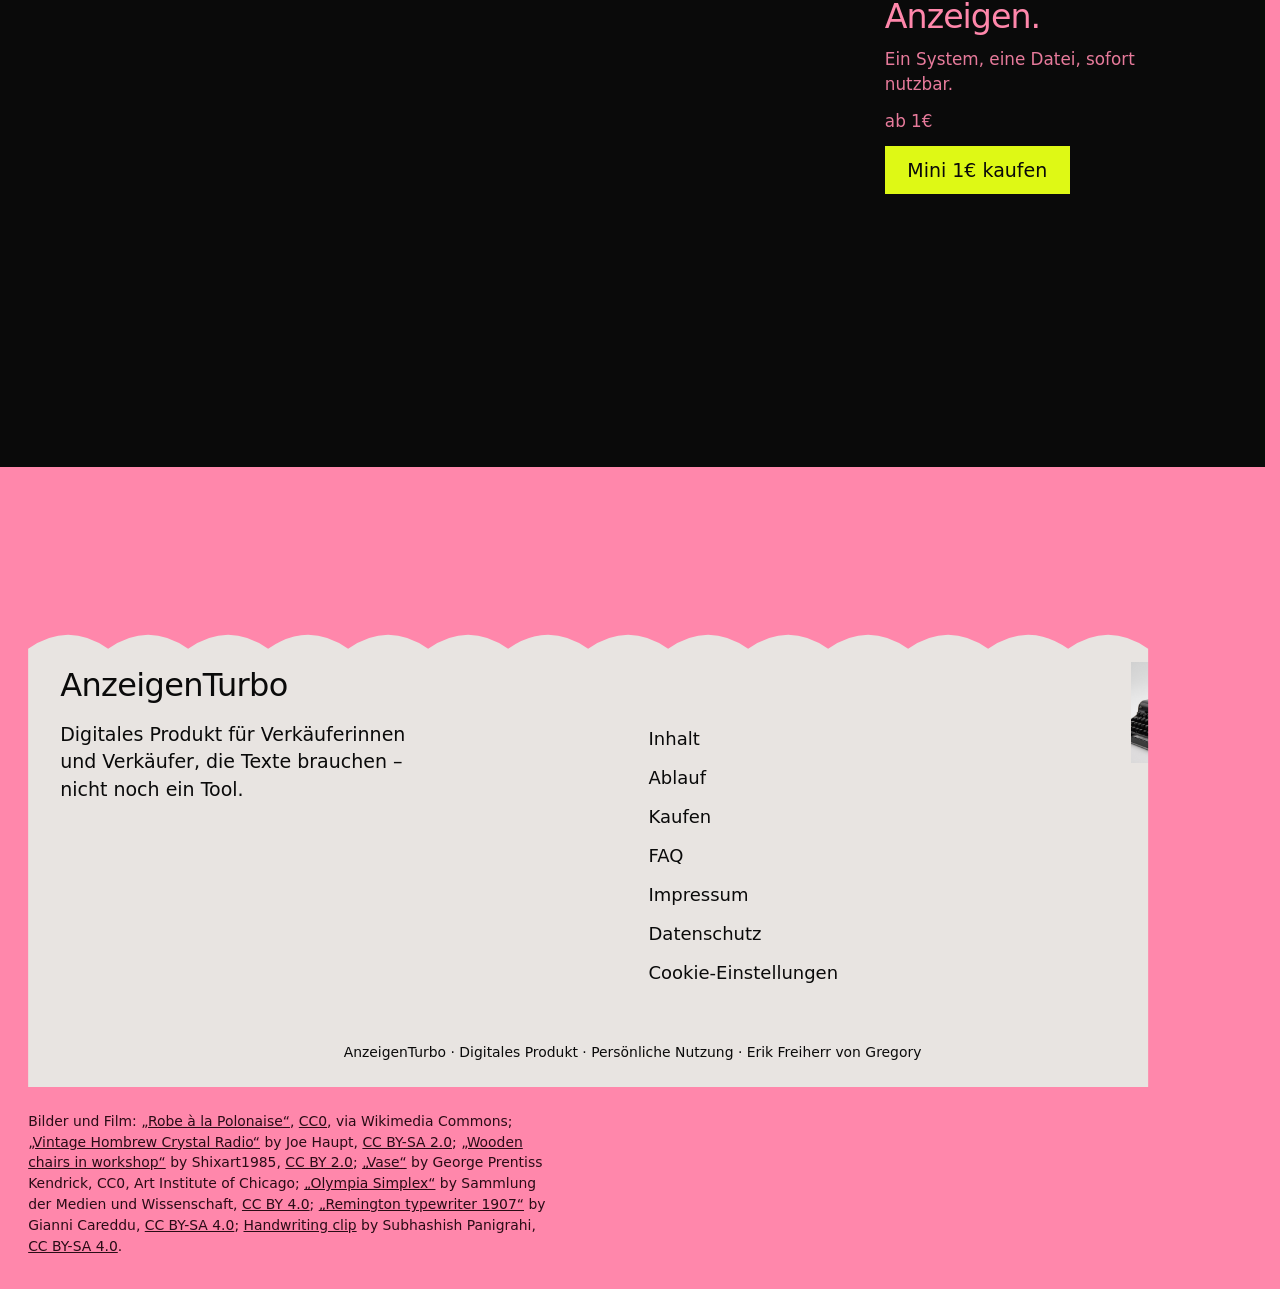
==== commit 17baca93: "Push Mini conversion: Why Mini first + clearer pay note Co-authored-by: Cursor <cursoragent@cursor.c" ====
--- a/index.html
+++ b/index.html
@@ -139,8 +139,8 @@
           <h2 id="buy-heading">Starte für 1€.<br />Oder alles für 9€.</h2>
           <p>Kein Abo. Nach dem Checkout Sofort-Download. Mini = 10 Prompts. Voll = 45+ inkl. Chat-Antworten und 7-Tage-Plan.</p>
           <a class="button ink" id="stripe-mini" href="https://buy.stripe.com/fZu14n9rYbTt8iLczH7N601" rel="noopener">Mini 1€ – jetzt kaufen</a>
-          <p class="fine"><a id="stripe-buy" href="#" rel="noopener">Vollzugriff 9€ mit Stripe</a></p>
-          <p class="fine" id="pay-note">Zahlung wird verbunden…</p>
+          <p class="fine"><a href="./mini.html">Warum Mini zuerst?</a> · <a id="stripe-buy" href="https://buy.stripe.com/28EcN5aw2e1B56z57f7N600" rel="noopener">Vollzugriff 9€</a></p>
+          <p class="fine" id="pay-note">Live · Sofort-Download · Start mit Mini 1€</p>
         </div>
         <aside class="receipt" data-reveal aria-label="Leistungsumfang">
           <p class="receipt-total"><span>Mini</span><span>1€</span></p>
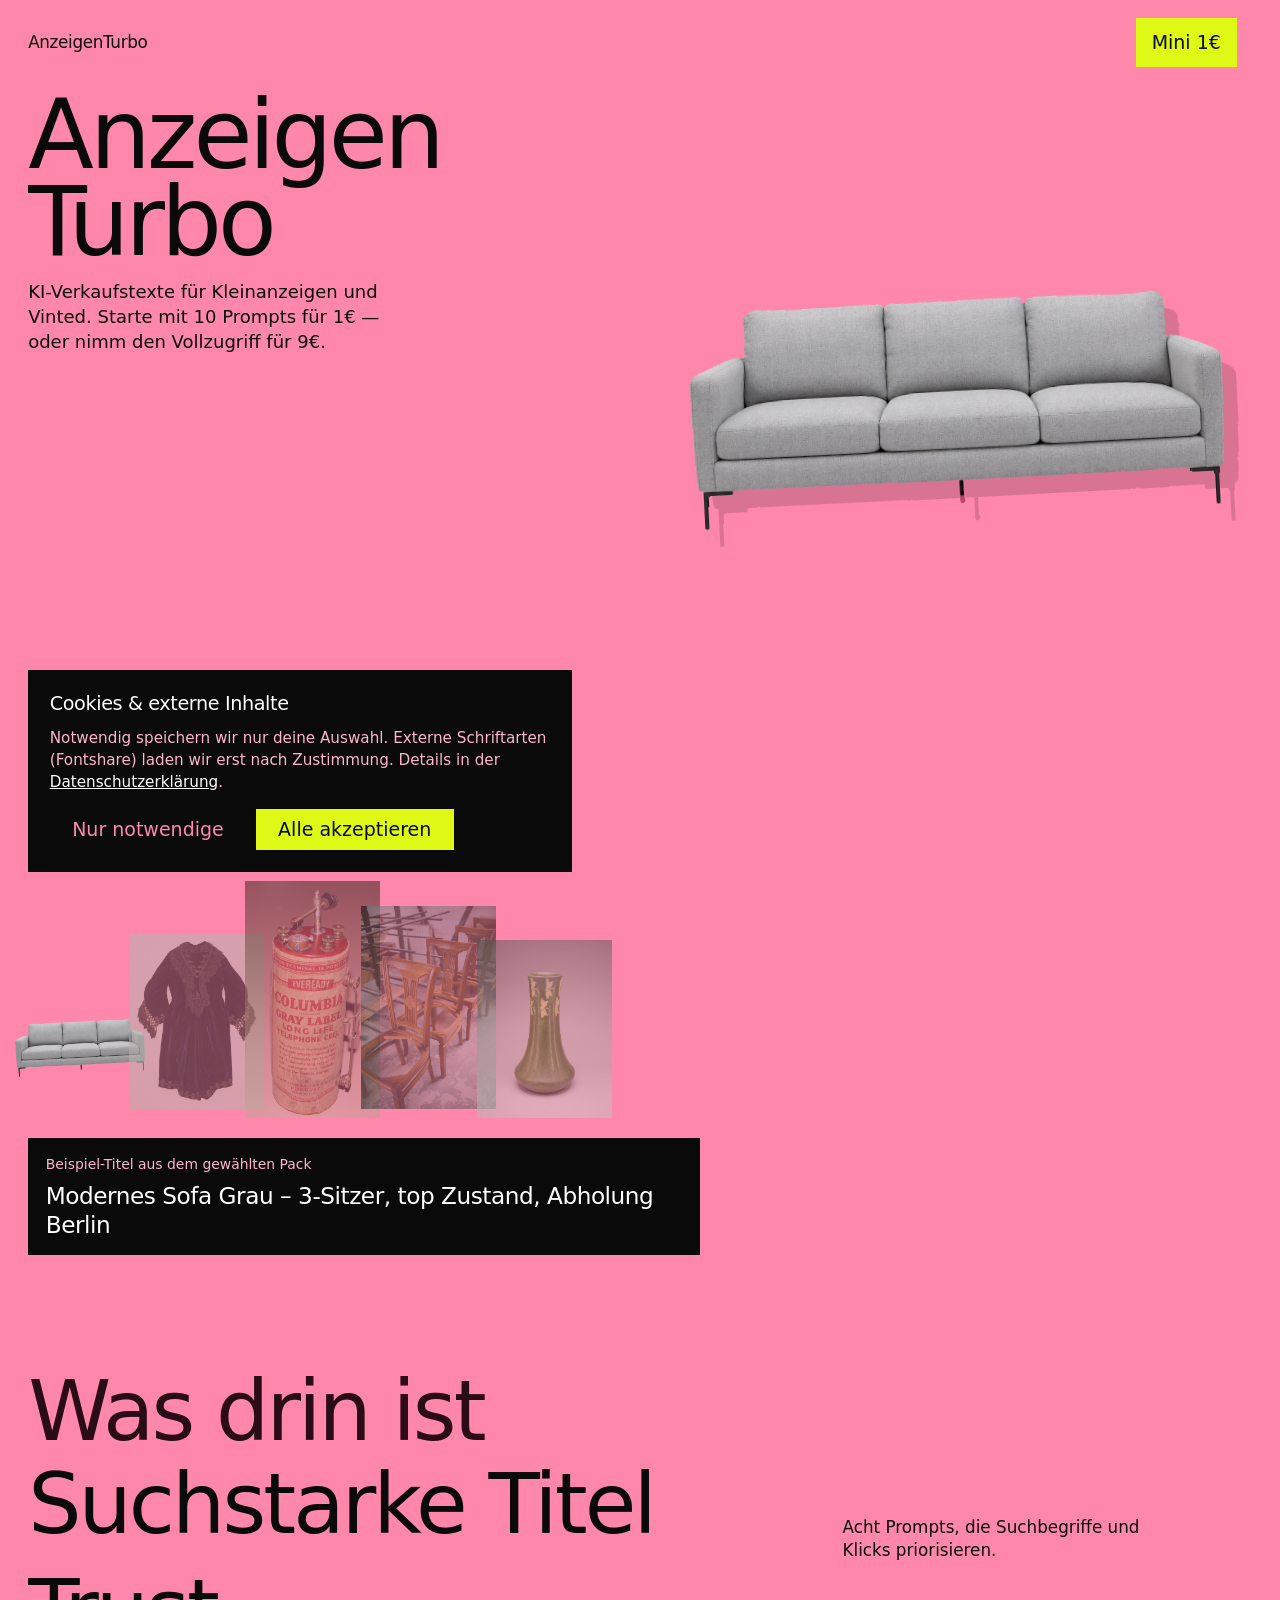
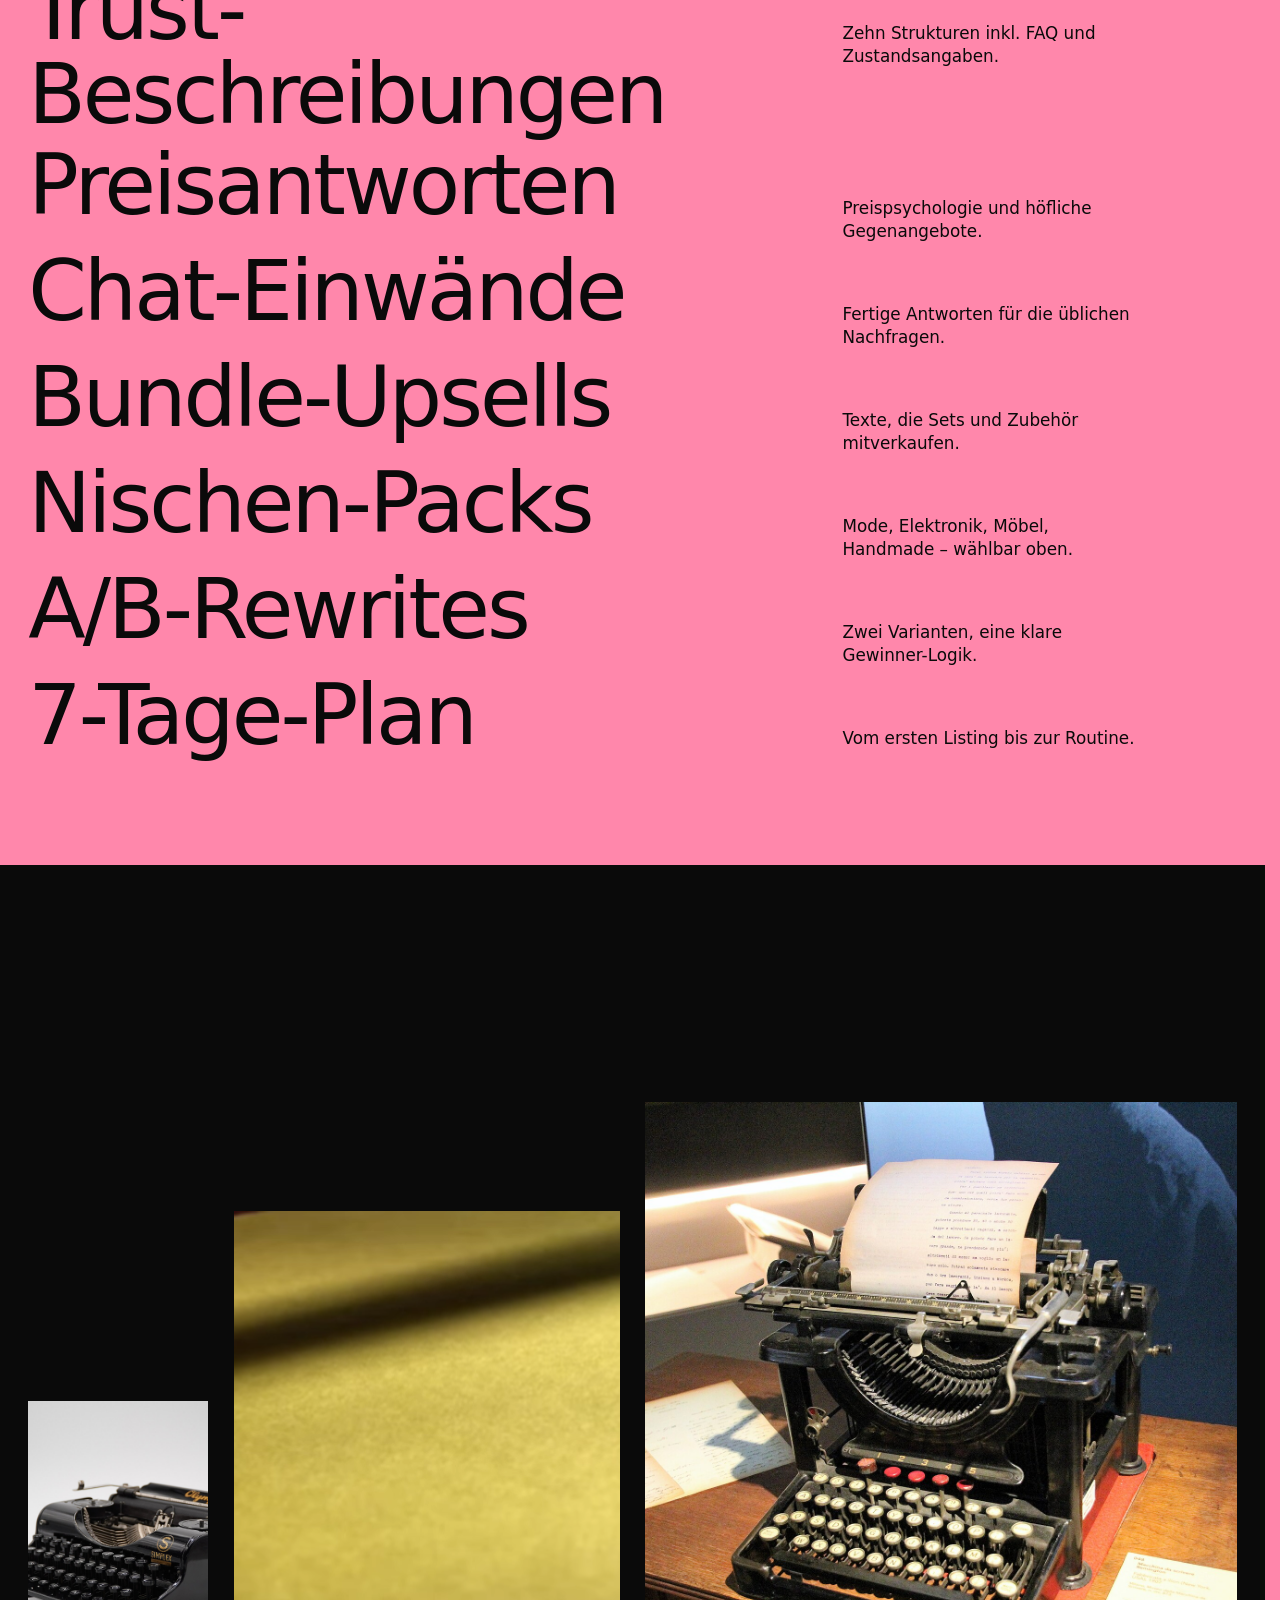
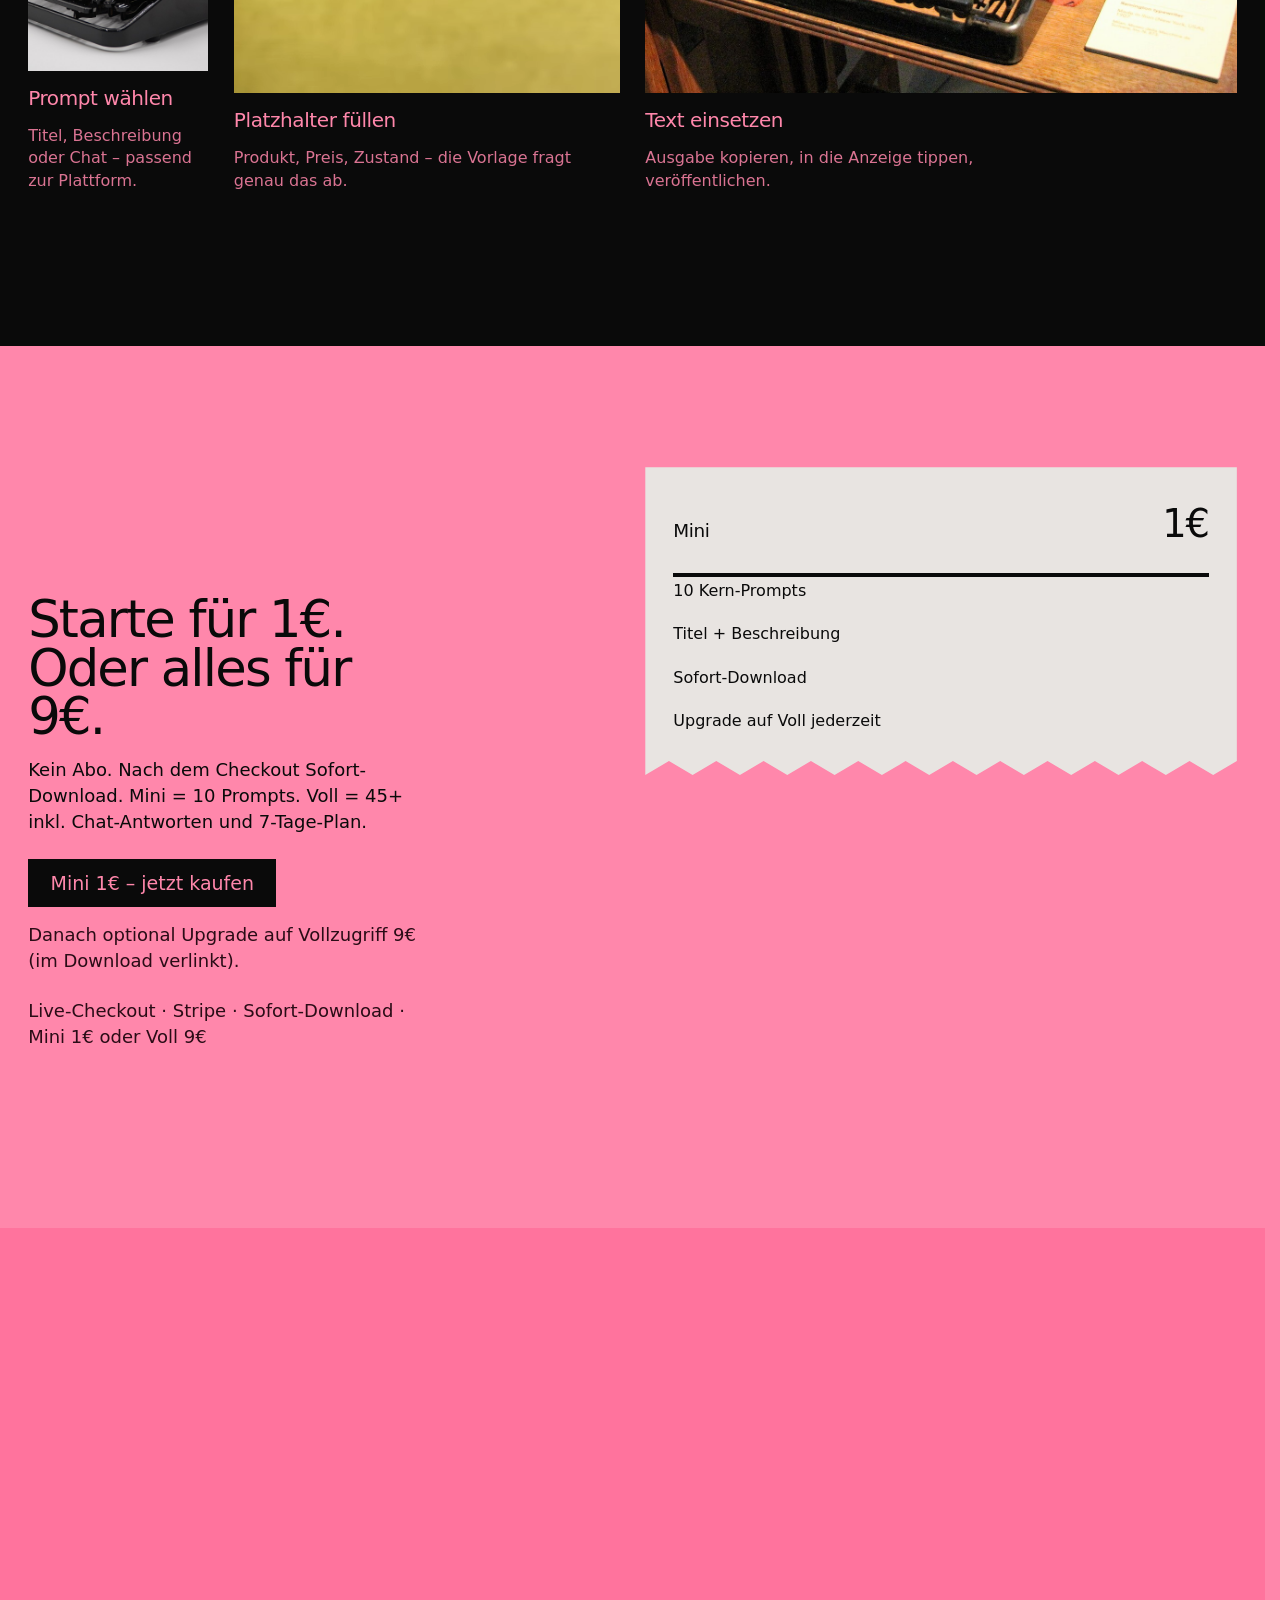
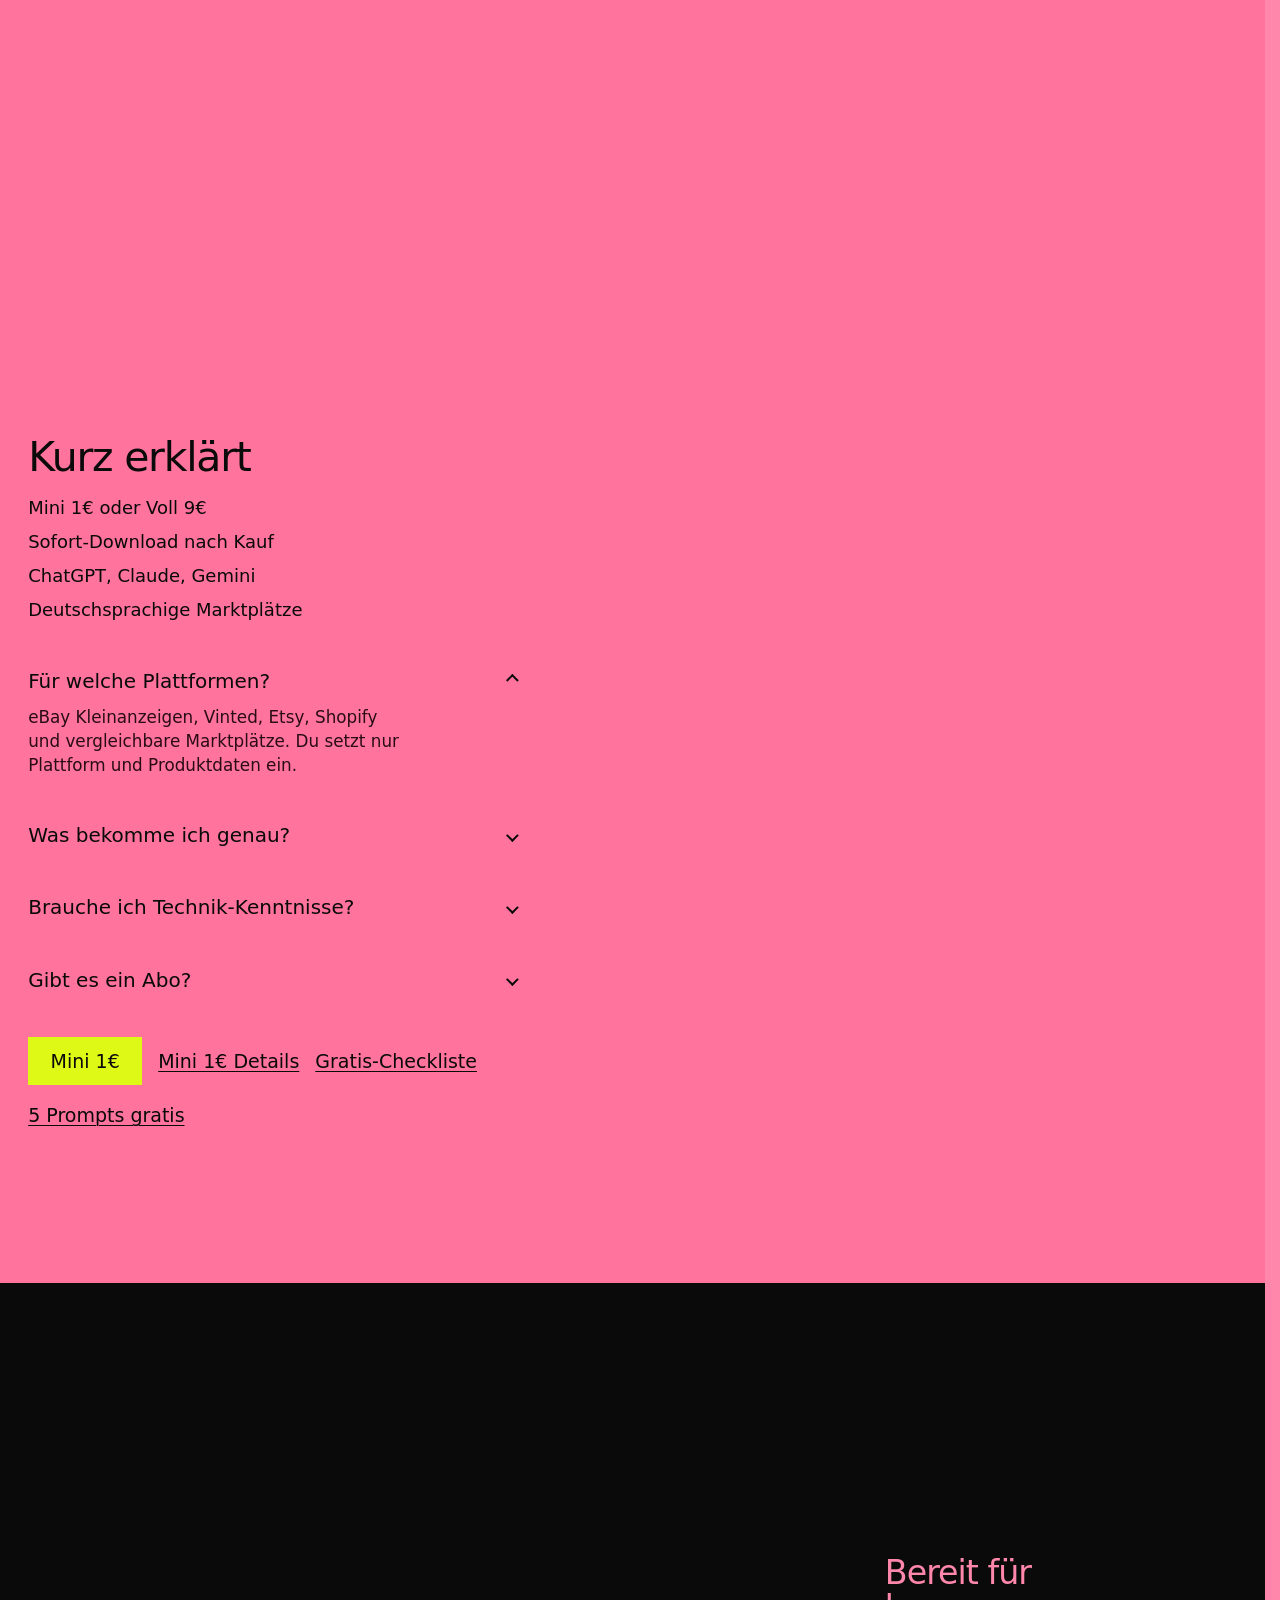
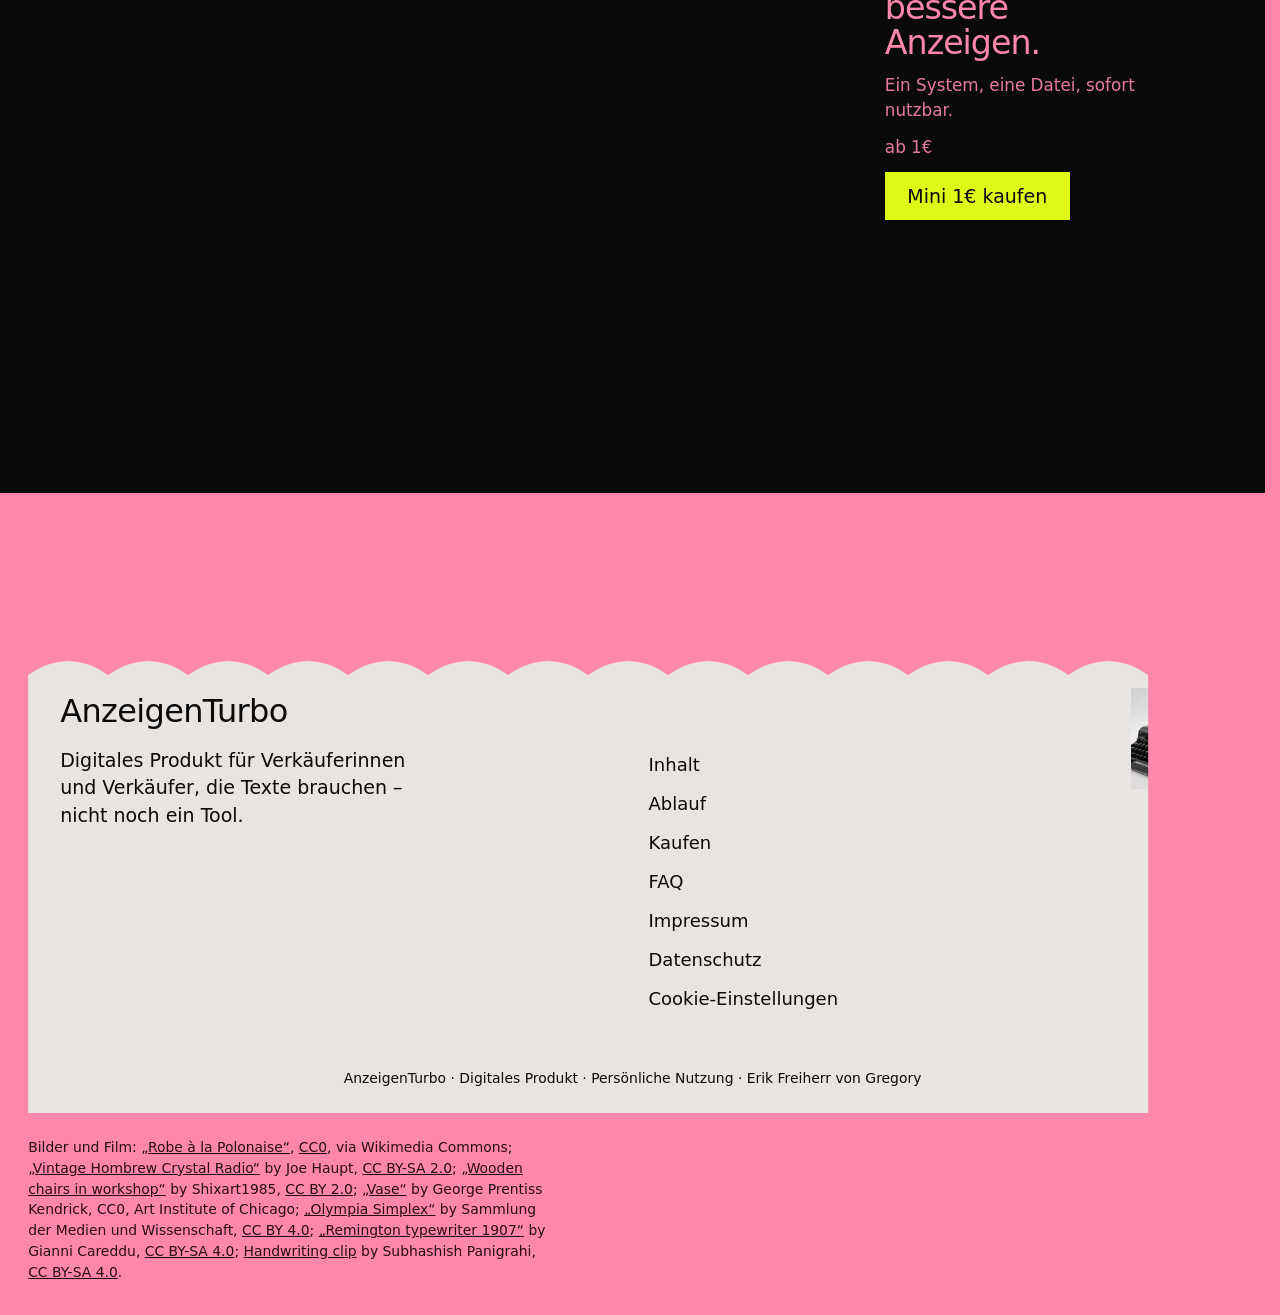
==== commit 0174383f: "Hide 9EUR checkout path until first Mini sale Co-authored-by: Cursor <cursoragent@cursor.com>" ====
--- a/index.html
+++ b/index.html
@@ -21,7 +21,7 @@
         <p class="lede">KI-Verkaufstexte für Kleinanzeigen und Vinted. Starte mit 10 Prompts für 1€ — oder nimm den Vollzugriff für 9€.</p>
         <div class="hero-cta-row">
           <a class="button hero-buy-inline" id="buy-btn" href="https://buy.stripe.com/fZu14n9rYbTt8iLczH7N601" rel="noopener">Mini für 1€</a>
-          <a class="hero-mini" id="hero-voll" href="#kaufen">Vollzugriff 9€</a>
+          <a class="hero-mini" id="hero-voll" href="./mini.html">Was ist Mini?</a>
         </div>
       </div>
 
@@ -139,8 +139,8 @@
           <h2 id="buy-heading">Starte für 1€.<br />Oder alles für 9€.</h2>
           <p>Kein Abo. Nach dem Checkout Sofort-Download. Mini = 10 Prompts. Voll = 45+ inkl. Chat-Antworten und 7-Tage-Plan.</p>
           <a class="button ink" id="stripe-mini" href="https://buy.stripe.com/fZu14n9rYbTt8iLczH7N601" rel="noopener">Mini 1€ – jetzt kaufen</a>
-          <p class="fine"><a href="./mini.html">Warum Mini zuerst?</a> · <a id="stripe-buy" href="https://buy.stripe.com/28EcN5aw2e1B56z57f7N600" rel="noopener">Vollzugriff 9€</a></p>
-          <p class="fine" id="pay-note">Live · Sofort-Download · Start mit Mini 1€</p>
+          <p class="fine">Danach optional Upgrade auf Vollzugriff 9€ (im Download verlinkt).</p>
+          <p class="fine" id="pay-note">Live · Sofort-Download · Einstieg nur Mini 1€</p>
         </div>
         <aside class="receipt" data-reveal aria-label="Leistungsumfang">
           <p class="receipt-total"><span>Mini</span><span>1€</span></p>
@@ -190,7 +190,7 @@
           </details>
           <div class="faq-actions">
             <a class="button" href="https://buy.stripe.com/fZu14n9rYbTt8iLczH7N601" rel="noopener">Mini 1€</a>
-            <a class="link-plain" href="#kaufen">Vollzugriff 9€</a>
+            <a class="link-plain" href="./mini.html">Mini 1€ Details</a>
             <a class="link-plain" href="./checkliste.html">Gratis-Checkliste</a>
             <a class="link-plain" href="./download/Leadmagnet-5-Prompts.md" download>5 Prompts gratis</a>
           </div>
